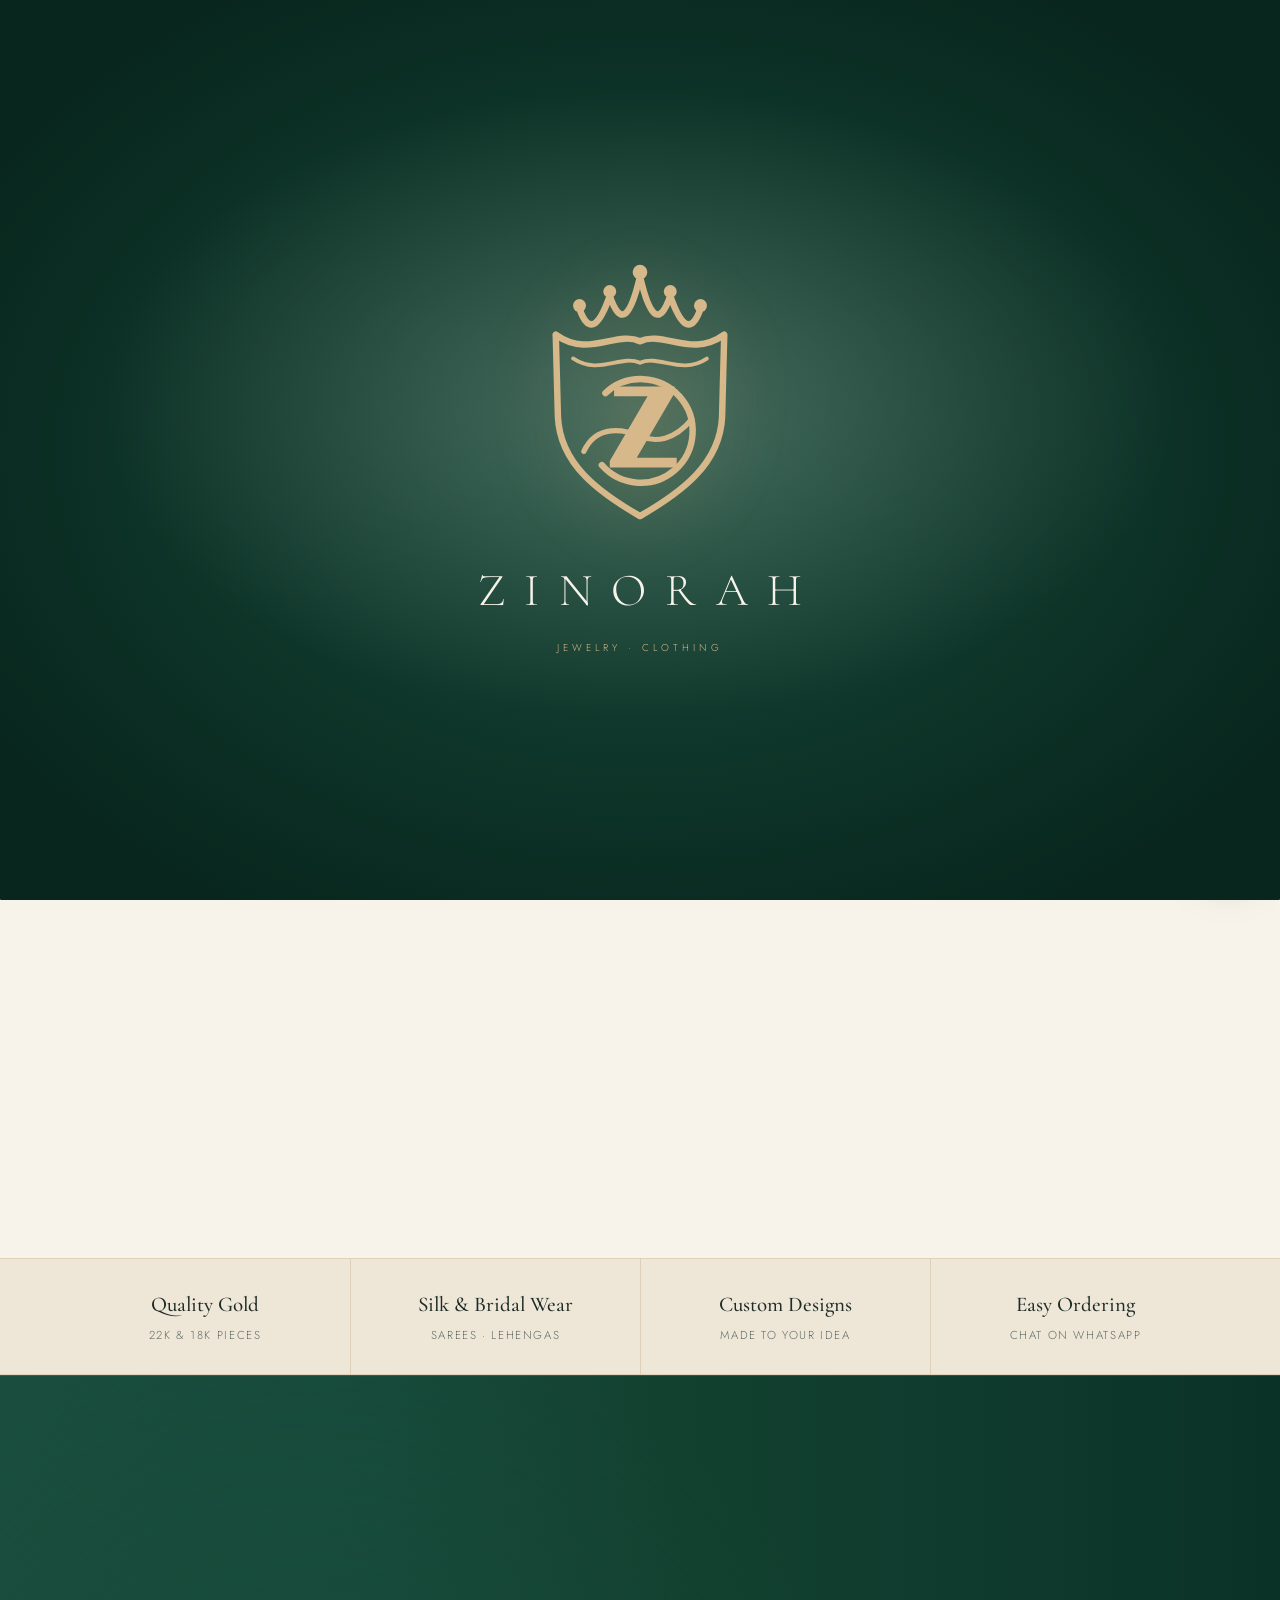
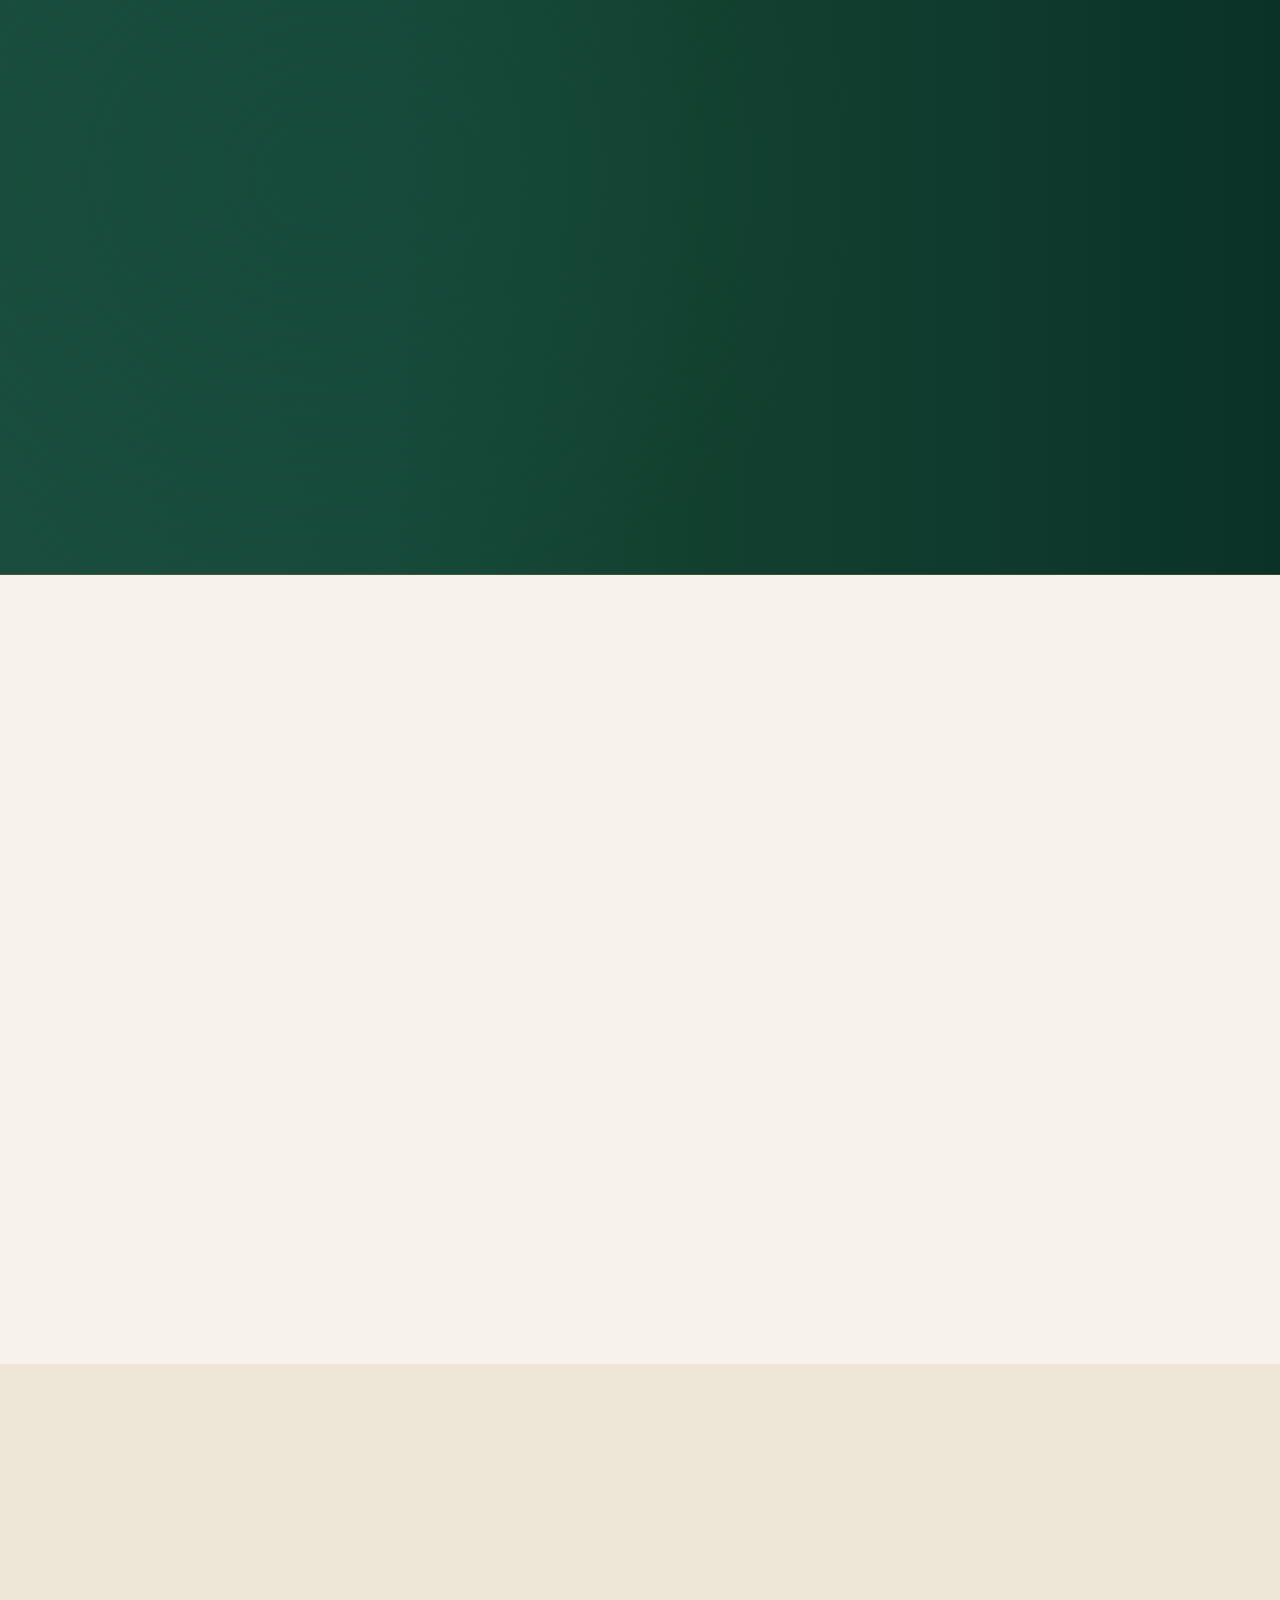
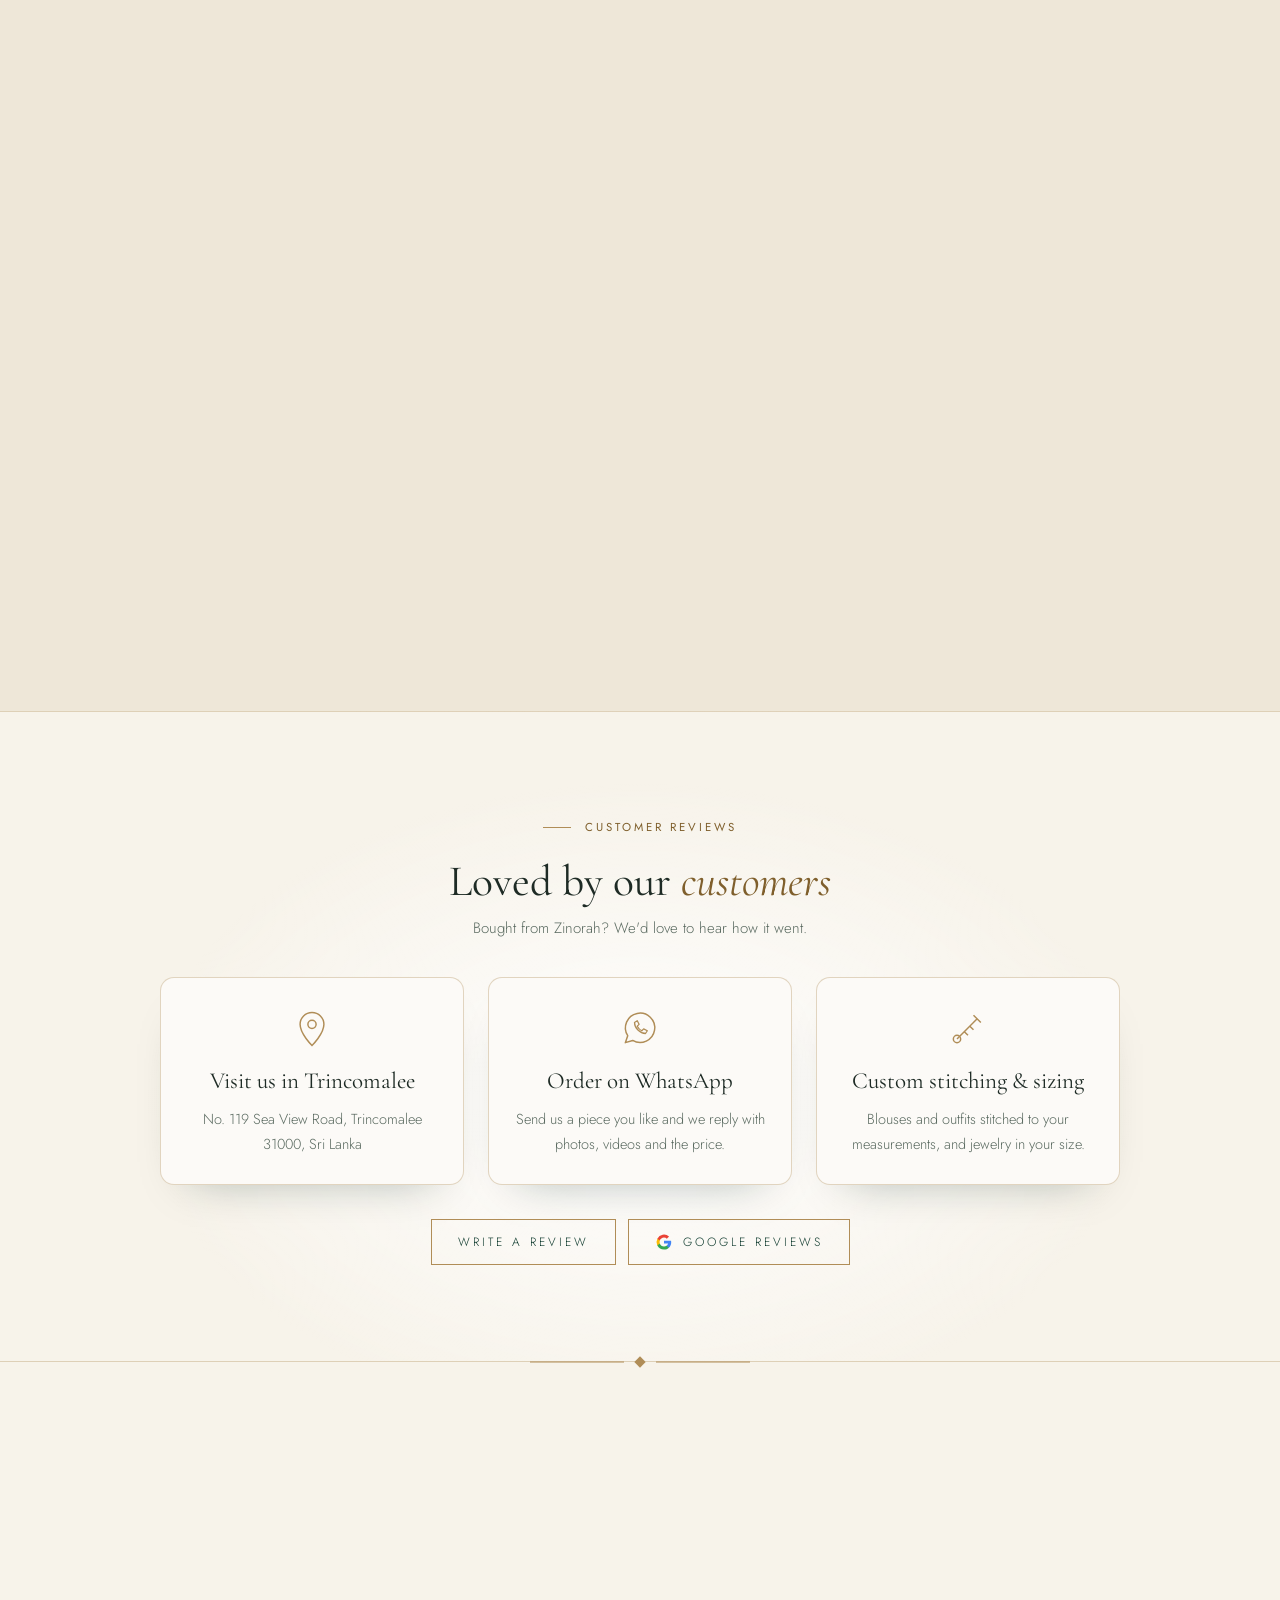
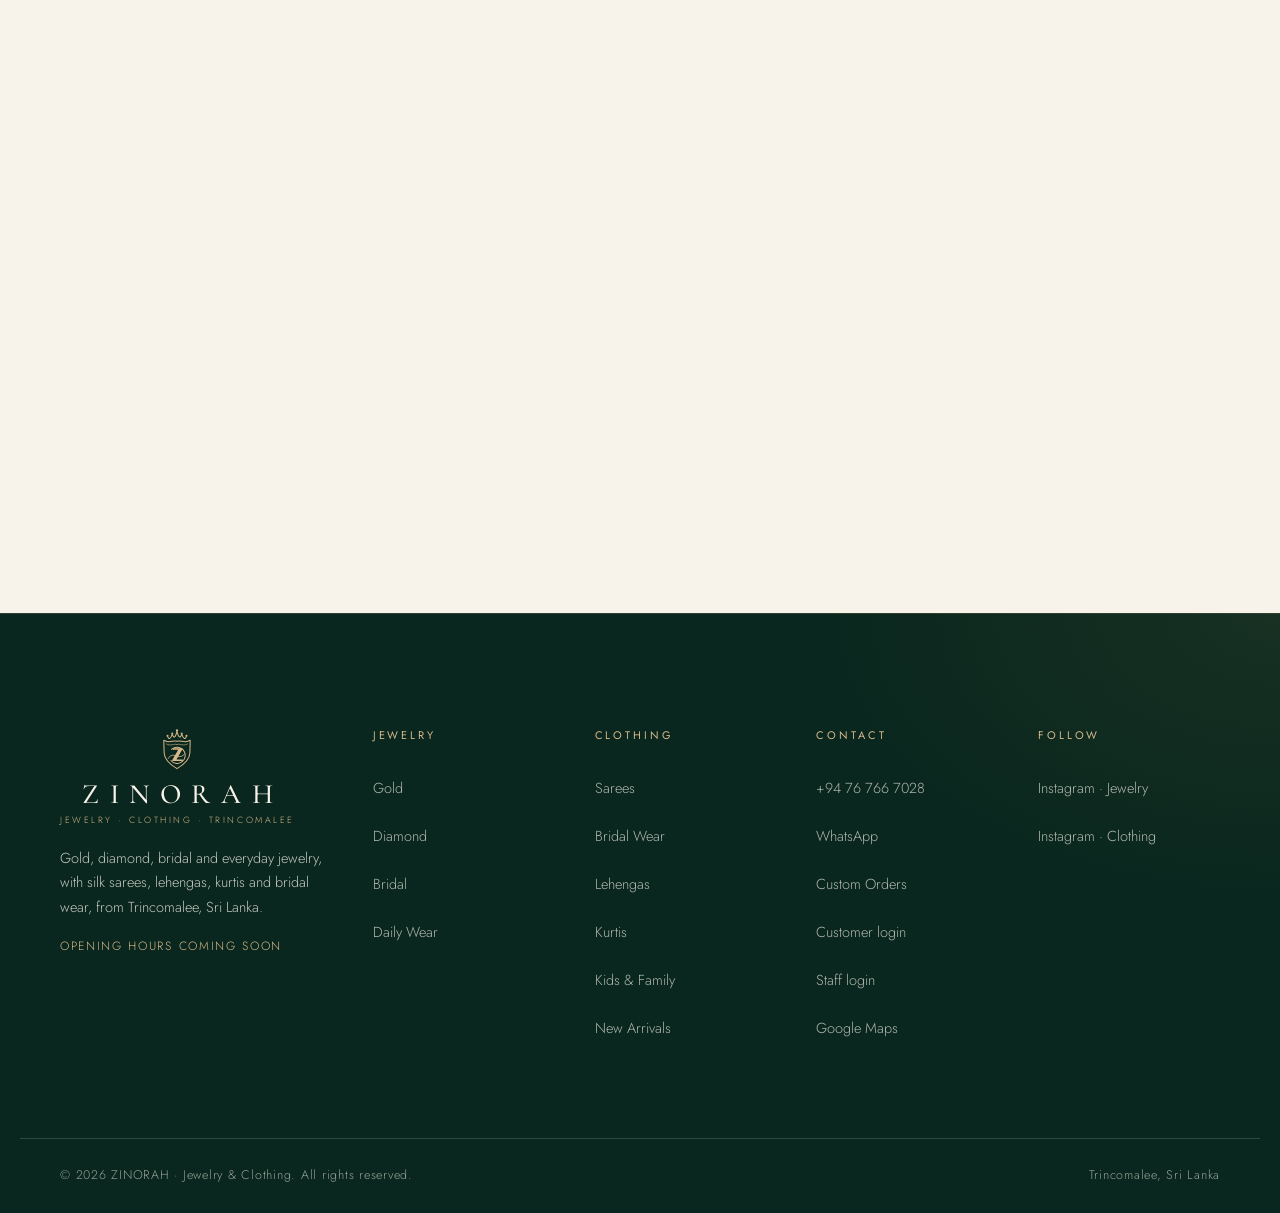
==== index.html @ bf136ed6 "Reviews band on phones: highlight cards as a sideways swipe row (snap, next card peeks), full-width " ====
<!doctype html>
<html lang="en">
<head>
  <meta charset="utf-8" />
  <meta name="viewport" content="width=device-width, initial-scale=1" />
  <title>ZINORAH · Jewelry &amp; Clothing in Trincomalee: Gold, Diamond, Sarees &amp; Bridal Wear</title>
  <meta name="description" content="ZINORAH, Trincomalee: one house for jewelry and clothing. Gold, diamond and bridal jewelry, plus sarees, lehengas, kurtis and bridal wear. Enquire directly on WhatsApp." />
  <meta name="theme-color" content="#0F3B2E" />
  <meta name="color-scheme" content="light" />

  <!-- Open Graph (shown when the link is shared on WhatsApp / Facebook / Instagram) -->
  <meta property="og:title" content="ZINORAH · Jewelry · Clothing · Trincomalee" />
  <meta property="og:description" content="Gold, diamond &amp; bridal jewelry, sarees, lehengas &amp; bridal wear. Enquire on WhatsApp." />
  <meta property="og:type" content="website" />
  <meta property="og:url" content="https://kasmithan15.github.io/zinorah-jewelry/" />
  <meta property="og:image" content="https://kasmithan15.github.io/zinorah-jewelry/images/og-cover.png" />
  <meta property="og:image:width" content="1200" />
  <meta property="og:image:height" content="630" />
  <meta name="twitter:card" content="summary_large_image" />
  <link rel="canonical" href="https://kasmithan15.github.io/zinorah-jewelry/" />

  <!-- Business details for Google Search -->
  <script type="application/ld+json">
  {
    "@context": "https://schema.org",
    "@type": ["JewelryStore", "ClothingStore"],
    "name": "ZINORAH Jewelry & Clothing",
    "description": "Jewelry and clothing in Trincomalee: gold, diamond and bridal jewelry, sarees, lehengas, kurtis and bridal wear.",
    "url": "https://kasmithan15.github.io/zinorah-jewelry/",
    "image": "https://kasmithan15.github.io/zinorah-jewelry/images/og-cover.png",
    "telephone": "+94767667028",
    "address": { "@type": "PostalAddress", "streetAddress": "No. 119 Sea View Road", "addressLocality": "Trincomalee", "postalCode": "31000", "addressCountry": "LK" },
    "sameAs": [
      "https://www.instagram.com/zinorah_jewelry_trinco/",
      "https://www.instagram.com/zinorah_clothing_trinco/"
    ]
  }
  </script>

  <link rel="icon" href="images/favicon.svg?v=2" type="image/svg+xml" />
  <link rel="icon" href="images/favicon-32.png" sizes="32x32" type="image/png" />
  <link rel="apple-touch-icon" href="images/apple-touch-icon.png" />
  <link rel="preconnect" href="https://fonts.googleapis.com" />
  <link rel="preconnect" href="https://fonts.gstatic.com" crossorigin />
  <!-- fonts load without blocking the first paint -->
  <link rel="preload" as="style" href="https://fonts.googleapis.com/css2?family=Cormorant+Garamond:ital,wght@0,400;0,500;0,600;1,400;1,500&family=Jost:wght@300;400;500&display=swap" />
  <link rel="stylesheet" href="https://fonts.googleapis.com/css2?family=Cormorant+Garamond:ital,wght@0,400;0,500;0,600;1,400;1,500&family=Jost:wght@300;400;500&display=swap" media="print" onload="this.media='all'" />
  <noscript><link rel="stylesheet" href="https://fonts.googleapis.com/css2?family=Cormorant+Garamond:ital,wght@0,400;0,500;0,600;1,400;1,500&family=Jost:wght@300;400;500&display=swap" /></noscript>
  <!-- first hero photo loads first (the clothing one starts straight after) -->
  <link rel="preload" as="image" href="images/jewelry/hero.avif" type="image/avif" fetchpriority="high" />
  <link rel="stylesheet" href="css/style.css?v=76" />
  <link rel="stylesheet" href="css/clothing.css?v=63" />
  <link rel="stylesheet" href="css/more.css?v=5" />
  <script>
    /* Diamond welcome page: first visit in a session only; skipped for reduced motion */
    (function (d) { d.classList.add("js");
      /* Menu buttons open one view at a time (same list as VIEWS in js/main.js) */
      var v = location.hash.slice(1); d.dataset.view = ["jewelry", "clothing", "new-arrivals", "about", "visit"].indexOf(v) > -1 ? v : "home";
      try { if (!sessionStorage.getItem("zinIntro") && !matchMedia("(prefers-reduced-motion: reduce)").matches) d.classList.add("intro-on"); } catch (e) { d.classList.add("intro-on"); }
    })(document.documentElement);
  </script>
</head>
<body>
  <a class="skip-link" href="#top">Skip to content</a>

  <!-- ============ WELCOME PAGE: the Zinorah crest (opens into the site) ============ -->
  <div class="intro" id="intro" role="button" tabindex="0" aria-label="Enter the Zinorah website">
    <div class="intro__inner">
      <svg class="intro__logo" viewBox="0 0 100 130" aria-hidden="true"><use href="#i-zlogo"/></svg>
      <p class="intro__word">ZINORAH</p>
      <p class="intro__sub">Jewelry · Clothing</p>
    </div>
  </div>

  <!-- ============ DIAMOND MENU (side navigation, desktop) ============ -->

  <!-- ============ SVG SPRITE (line-art used until real photos are added) ============ -->
  <svg width="0" height="0" style="position:absolute" aria-hidden="true">
    <defs>
      <symbol id="i-zlogo" viewBox="0 0 100 130">
        <g fill="none" stroke="currentColor" stroke-width="3" stroke-linecap="round" stroke-linejoin="round">
          <path pathLength="1" d="M22 30 Q28 47 36 24 Q43 45 50 15 Q57 45 64 24 Q72 47 78 30"/>
          <path pathLength="1" d="M11 42 C26 53 39 40 50 45 C61 40 74 53 89 42 L88 80 C87 102 69 115 50 126 C31 115 13 102 12 80 Z"/>
          <path pathLength="1" d="M19 53 C31 61 41 51 50 55 C59 51 69 61 81 53" stroke-width="1.8"/>
          <path pathLength="1" d="M34 69 A24 24 0 1 1 32 102"/>
          <path pathLength="1" d="M24 96 C30 83 43 86 50 89 C57 92 66 91 74 81" stroke-width="2.4"/>
        </g>
        <g class="zl-fill" fill="currentColor"><circle cx="22" cy="28.5" r="3"/><circle cx="36" cy="22" r="3"/><circle cx="50" cy="13" r="3.4"/><circle cx="64" cy="22" r="3"/><circle cx="78" cy="28.5" r="3"/>
          <path d="M38 66 H66 V69 L48.5 99 H67 V103.5 H36 V100.5 L53.5 70.5 H38 Z"/></g>
      </symbol>
      <symbol id="i-diamond" viewBox="0 0 100 100">
        <path d="M28 40 40 26h20l12 14-22 34z M28 40h44 M40 26l6 14 4 34 4-34 6-14" fill="none" stroke="currentColor" stroke-width="1.4" stroke-linejoin="round"/>
      </symbol>
      <symbol id="i-ring" viewBox="0 0 100 100">
        <g fill="none" stroke="currentColor" stroke-width="1.3" stroke-linejoin="round">
          <circle cx="50" cy="64" r="24"/><circle cx="50" cy="64" r="20"/>
          <path d="M40 34 46 26h8l6 8-10 12z M40 34h20 M46 26l2 8 2 12 2-12 2-8"/>
          <path d="M44 41 41 44 M56 41 59 44"/>
        </g>
      </symbol>
      <symbol id="i-necklace" viewBox="0 0 100 100">
        <g fill="none" stroke="currentColor" stroke-width="1.3" stroke-linejoin="round">
          <path d="M16 14c4 30 18 44 34 46 16-2 30-16 34-46"/>
          <path d="M20 16c4 26 16 38 30 40 14-2 26-14 30-40" opacity=".5"/>
          <path d="M50 60v4 M50 64l-8 9 8 15 8-15z M42 73h16"/>
          <circle cx="26" cy="38" r="1.6"/><circle cx="74" cy="38" r="1.6"/><circle cx="36" cy="51" r="1.6"/><circle cx="64" cy="51" r="1.6"/>
        </g>
      </symbol>
      <symbol id="i-earring" viewBox="0 0 100 100">
        <g fill="none" stroke="currentColor" stroke-width="1.3" stroke-linejoin="round">
          <path d="M50 30c-6 0-8-4-8-8s3-8 8-8 8 3 8 8"/>
          <circle cx="50" cy="34" r="4"/>
          <path d="M50 38v6"/>
          <path d="M50 44c10 8 14 18 14 26a14 14 0 0 1-28 0c0-8 4-18 14-26z"/>
          <path d="M50 52c5 5 7 11 7 17a7 7 0 0 1-14 0c0-6 2-12 7-17z" opacity=".55"/>
        </g>
      </symbol>
      <symbol id="i-bangle" viewBox="0 0 100 100">
        <g fill="none" stroke="currentColor" stroke-width="1.3">
          <ellipse cx="50" cy="56" rx="34" ry="17"/><ellipse cx="50" cy="56" rx="28" ry="12"/>
          <ellipse cx="50" cy="48" rx="34" ry="17" opacity=".45"/>
          <circle cx="50" cy="39" r="2"/><circle cx="34" cy="41" r="1.5"/><circle cx="66" cy="41" r="1.5"/><circle cx="21" cy="46" r="1.2"/><circle cx="79" cy="46" r="1.2"/>
        </g>
      </symbol>
      <symbol id="i-pendant" viewBox="0 0 100 100">
        <g fill="none" stroke="currentColor" stroke-width="1.3" stroke-linejoin="round">
          <path d="M30 10c2 14 10 22 20 24 10-2 18-10 20-24"/>
          <circle cx="50" cy="37" r="3"/>
          <path d="M50 40c-12 0-18 10-18 20 0 14 18 26 18 26s18-12 18-26c0-10-6-20-18-20z"/>
          <path d="M50 50 42 60l8 14 8-14z"/>
        </g>
      </symbol>
      <symbol id="i-saree" viewBox="0 0 100 100">
        <g fill="none" stroke="currentColor" stroke-width="1.3" stroke-linejoin="round" stroke-linecap="round">
          <path d="M50 12a5 5 0 1 1 5 5c-3 0-5 2-5 4v3"/>
          <path d="M50 24 22 38h56z"/>
          <path d="M34 38c-2 14-6 34-12 50h56c-6-16-10-36-12-50"/>
          <path d="M42 38c4 10 14 18 26 22 M38 52c10 8 22 12 34 12" opacity=".55"/>
          <path d="M24 82h52" opacity=".55"/>
        </g>
      </symbol>
      <symbol id="i-kurta" viewBox="0 0 100 100">
        <path d="M39 16h22l15 11-7 15-6-4v46H37V38l-6 4-7-15z M44 16l6 11 6-11 M50 27v22 M37 72h26" fill="none" stroke="currentColor" stroke-width="1.4" stroke-linejoin="round"/>
      </symbol>
      <symbol id="i-whatsapp" viewBox="0 0 24 24">
        <path fill="currentColor" d="M12 2a10 10 0 0 0-8.6 15.1L2 22l5-1.3A10 10 0 1 0 12 2zm0 18.2a8.2 8.2 0 0 1-4.2-1.1l-.3-.2-3 .8.8-2.9-.2-.3A8.2 8.2 0 1 1 12 20.2zm4.5-6.1c-.2-.1-1.5-.7-1.700-.8-.2-.1-.4-.1-.6.1l-.8 1c-.1.2-.3.2-.5.1a6.7 6.7 0 0 1-3.3-2.9c-.2-.4.2-.4.7-1.3.1-.2 0-.3 0-.4l-.8-1.800c-.2-.5-.4-.4-.6-.4h-.5a1 1 0 0 0-.7.3 3 3 0 0 0-.9 2.2 5.2 5.2 0 0 0 1.1 2.7 11.8 11.8 0 0 0 4.5 4c1.700.7 2.3.8 3.2.6.5-.1 1.5-.6 1.700-1.2.2-.6.2-1.100.2-1.200-.1-.1-.2-.2-.5-.3z"/>
      </symbol>
      <symbol id="i-instagram" viewBox="0 0 24 24">
        <g fill="none" stroke="currentColor" stroke-width="1.5"><rect x="3" y="3" width="18" height="18" rx="5"/><circle cx="12" cy="12" r="4"/><circle cx="17.3" cy="6.7" r=".9" fill="currentColor" stroke="none"/></g>
      </symbol>
      <symbol id="i-user" viewBox="0 0 24 24">
        <g fill="none" stroke="currentColor" stroke-width="1.4"><circle cx="12" cy="8.5" r="3.8"/><path d="M4.5 20c1.2-3.8 4-5.6 7.5-5.6s6.3 1.8 7.5 5.6"/></g>
      </symbol>
      <symbol id="i-heart" viewBox="0 0 24 24">
        <path d="M12 20s-7.5-4.6-7.5-10.2A4.3 4.3 0 0 1 12 7.2a4.3 4.3 0 0 1 7.5 2.6C19.5 15.4 12 20 12 20z" fill="none" stroke="currentColor" stroke-width="1.4" stroke-linejoin="round"/>
      </symbol>
      <symbol id="i-search" viewBox="0 0 24 24">
        <g fill="none" stroke="currentColor" stroke-width="1.4" stroke-linecap="round"><circle cx="10.5" cy="10.5" r="6.5"/><path d="m15.5 15.5 5 5"/></g>
      </symbol>
      <symbol id="i-bag" viewBox="0 0 24 24">
        <g fill="none" stroke="currentColor" stroke-width="1.4" stroke-linejoin="round"><path d="M5 8h14l-1.2 12.2a1 1 0 0 1-1 .8H7.2a1 1 0 0 1-1-.8z"/><path d="M9 10V6.5a3 3 0 0 1 6 0V10" stroke-linecap="round"/></g>
      </symbol>
      <symbol id="i-close" viewBox="0 0 24 24">
        <path d="M6 6l12 12M18 6 6 18" fill="none" stroke="currentColor" stroke-width="1.4" stroke-linecap="round"/>
      </symbol>
      <symbol id="i-arrow" viewBox="0 0 24 24">
        <path d="M4 12h15m-5-6 6 6-6 6" fill="none" stroke="currentColor" stroke-width="1.4" stroke-linecap="round" stroke-linejoin="round"/>
      </symbol>
    </defs>
  </svg>

  <!-- ============ HEADER ============ -->
  <header class="header" id="header">
    <div class="container header__inner">
      <button class="nav-toggle" id="navToggle" aria-label="Open menu" aria-expanded="false" aria-controls="mobileNav">
        <span></span><span></span>
      </button>

      <!-- MENU BUTTONS: each opens its own view. New Arrivals sits inside Clothing. -->
      <nav class="nav nav--left" aria-label="Primary">
        <a href="#top">Home</a>
        <a href="#jewelry">Jewelry</a>
        <div class="nav__drop">
          <a href="#clothing">Clothing</a>
          <div class="nav__sub">
            <a href="#new-arrivals">New Arrivals</a>
          </div>
        </div>
      </nav>

      <a href="#top" class="logo" aria-label="ZINORAH · Jewelry · Clothing · Trincomalee, home">
        <svg class="logo__mark" viewBox="0 0 100 130" aria-hidden="true"><use href="#i-zlogo"/></svg>
        <span class="logo__word">ZINORAH</span>
        <span class="logo__sub">Jewelry · Clothing<span class="logo__place"> · Trincomalee</span></span>
      </a>

      <div class="header__right">
        <nav class="nav nav--right" aria-label="Secondary">
          <a href="#about">About</a>
          <a href="#visit">Contact</a>
        </nav>
        <div class="header__icons">
          <button type="button" class="hicon hicon--search" id="searchOpen" aria-label="Search" aria-expanded="false" aria-controls="searchPanel"><svg aria-hidden="true"><use href="#i-search"/></svg></button>
          <a href="account.html" class="hicon hicon--wish" aria-label="Wishlist"><svg aria-hidden="true"><use href="#i-heart"/></svg><span class="hicon__count" data-count="wish" hidden>0</span></a>
          <button type="button" class="hicon hicon--bag" id="bagOpen" aria-label="Enquiry bag, 0 pieces" aria-expanded="false" aria-controls="bagPanel"><svg aria-hidden="true"><use href="#i-bag"/></svg><span class="hicon__count" data-count="bag" hidden>0</span></button>
          <a href="account.html" class="hicon hicon--account nav-account" aria-label="My account / sign in"><svg aria-hidden="true"><use href="#i-user"/></svg></a>
        </div>
      </div>
    </div>

    <nav class="mobile-nav" id="mobileNav" aria-label="Mobile">
      <a href="#top">Home</a>
      <a href="#jewelry">Jewelry</a>
      <a href="#clothing">Clothing</a>
      <a href="#new-arrivals" class="mobile-nav__sub">New Arrivals</a>
      <a href="#about">About</a>
      <a href="#visit">Contact</a>
      <a href="account.html">My Account</a>
      <a href="account.html">Wishlist</a>
      <p class="mobile-nav__foot">Jewelry · Clothing · Trincomalee</p>
    </nav>
  </header>

  <!-- ============ SEARCH ============ -->
  <div class="search on-cream" id="searchPanel" role="dialog" aria-modal="true" aria-label="Search the collection" hidden>
    <div class="search__backdrop" data-close></div>
    <div class="search__box">
      <div class="container">
        <form class="search__form" role="search" onsubmit="return false">
          <svg aria-hidden="true"><use href="#i-search"/></svg>
          <input type="search" id="searchInput" placeholder="Search sarees, necklaces, bridal…" aria-label="Search sarees, necklaces, bridal and more" autocomplete="off" />
          <button type="button" class="search__close" data-close aria-label="Close search"><svg aria-hidden="true"><use href="#i-close"/></svg></button>
        </form>
        <div class="search__popular">
          <span>Popular</span>
          <button type="button" data-q="Saree">Saree</button>
          <button type="button" data-q="Bridal">Bridal</button>
          <button type="button" data-q="Gold">Gold</button>
          <button type="button" data-q="Lehenga">Lehenga</button>
          <button type="button" data-q="Ring">Ring</button>
          <button type="button" data-q="Kurti">Kurti</button>
        </div>
        <ul class="search__results" id="searchResults"></ul>
        <p class="search__status" id="searchStatus" role="status" aria-live="polite"></p>
      </div>
    </div>
  </div>

  <!-- ============ BAG (no online payment: the order goes to WhatsApp) ============ -->
  <div class="bag on-cream" id="bagPanel" hidden>
    <div class="bag__backdrop" data-close></div>
    <aside class="bag__panel" role="dialog" aria-modal="true" aria-labelledby="bagTitle">
      <header class="bag__head">
        <h2 id="bagTitle">Your bag</h2>
        <button type="button" class="search__close" data-close aria-label="Close bag"><svg aria-hidden="true"><use href="#i-close"/></svg></button>
      </header>
      <p class="bag__intro">Send your bag to us on WhatsApp in one message. We'll confirm price, size and availability. No online payment.</p>
      <ul class="bag__list" id="bagList"></ul>
      <footer class="bag__foot">
        <button type="button" class="btn btn--gold btn--block" id="bagSend">Send order on WhatsApp</button>
        <button type="button" class="text-btn" id="bagClear">Clear bag</button>
      </footer>
    </aside>
  </div>

  <!-- ============ CLOTHING: PRODUCT DETAIL (opens in place) ============ -->
  <div class="pdetail" id="pdetail" hidden>
    <div class="pdetail__backdrop" data-close></div>
    <article class="pdetail__panel on-cream" role="dialog" aria-modal="true" aria-labelledby="pdName">
      <div class="pdetail__grab" aria-hidden="true"></div>
      <button type="button" class="pdetail__close" data-close aria-label="Close details"><svg aria-hidden="true"><use href="#i-close"/></svg></button>
      <div class="pdetail__gallery">
        <div class="pdetail__slides" id="pdSlides" tabindex="0" aria-label="Photos"></div>
        <div class="pdetail__thumbs" id="pdThumbs"></div>
      </div>
      <div class="pdetail__body">
        <p class="eyebrow" id="pdCat"></p>
        <h2 class="pdetail__name" id="pdName"></h2>
        <p class="pdetail__details" id="pdDetails"></p>
        <p class="pdetail__price" id="pdPrice"></p>
        <fieldset class="pd-opt" id="pdColours">
          <legend><span id="pdColourLabel">Colour</span>: <span id="pdColourName"></span></legend>
          <div class="swatches" id="pdSwatches"></div>
          <p class="pd-size-note" id="pdColourNote" aria-live="polite" hidden></p>
        </fieldset>
        <fieldset class="pd-opt" id="pdSizesBox">
          <legend>Size</legend>
          <div class="sizes" id="pdSizes"></div>
          <p class="pd-size-note" id="pdSizeNote" aria-live="polite" hidden></p>
          <button type="button" class="pd-guide" id="pdGuide">Size guide</button>
        </fieldset>
        <p class="form__status pdetail__msg" id="pdMsg" role="status" aria-live="polite"></p>
        <div class="pdetail__actions">
          <button type="button" class="btn btn--gold" id="pdAdd">Add to bag</button>
          <a class="btn btn--outline" id="pdWa" href="#" target="_blank" rel="noopener">Ask on WhatsApp</a>
        </div>
      </div>
    </article>
  </div>

  <dialog class="sizeguide on-cream" id="sizeGuide" aria-labelledby="sgTitle">
    <div class="sizeguide__head">
      <h2 id="sgTitle">Size guide</h2>
      <button type="button" class="search__close" id="sgClose" aria-label="Close size guide"><svg aria-hidden="true"><use href="#i-close"/></svg></button>
    </div>
    <p class="sizeguide__unit" id="sgUnit">Measurements in inches</p>
    <table class="sizeguide__table" id="sgTable"></table>
    <p class="sizeguide__note" id="sgNote"></p>
  </dialog>

  <main id="top">

    <!-- ============ HERO: two worlds, one Zinorah ============ -->
    <section class="hero on-cream">
      <div class="container hero__head">
        <p class="eyebrow eyebrow--center reveal">Jewelry · Clothing · Trincomalee</p>
        <h1 class="hero__title reveal">Two worlds, one <em>Zinorah</em></h1>
        <p class="hero__lead reveal">Fine jewelry and beautiful clothing under one roof, for weddings, festivals and every day in between.</p>
      </div>

      <div class="container split">
        <a href="#jewelry" class="split__panel reveal" data-img="images/jewelry/hero.jpg" data-eager>
          <svg class="split__art"><use href="#i-necklace"/></svg>
          <div class="split__body">
            <span class="split__num">01 · Department</span>
            <h2 class="split__title">Jewelry</h2>
            <p>Gold, diamond, bridal and everyday pieces, chosen with care. Find the one that's yours, or create something made just for you.</p>
            <span class="btn btn--gold">Explore Jewelry</span>
          </div>
        </a>
        <a href="#clothing" class="split__panel reveal" data-img="images/clothing/hero.jpg" data-eager>
          <svg class="split__art"><use href="#i-saree"/></svg>
          <div class="split__body">
            <span class="split__num">02 · Department</span>
            <h2 class="split__title">Clothing</h2>
            <p>Silk sarees, bridal wear, lehengas and kurtis, from everyday cotton to wedding silk, for you and the whole family.</p>
            <span class="btn btn--gold">Explore Clothing</span>
          </div>
        </a>
      </div>
    </section>

    <!-- ============ TRUST STRIP ============ -->
    <section class="trust on-cream" aria-label="Why Zinorah">
      <div class="container trust__grid">
        <div class="trust__item"><strong>Quality Gold</strong><span>22K &amp; 18K pieces</span></div>
        <div class="trust__item"><strong>Silk &amp; Bridal Wear</strong><span>Sarees · Lehengas</span></div>
        <div class="trust__item"><strong>Custom Designs</strong><span>Made to your idea</span></div>
        <div class="trust__item"><strong>Easy Ordering</strong><span>Chat on WhatsApp</span></div>
      </div>
    </section>

    <!-- ============ DEPARTMENT 01 · JEWELRY ============ -->
    <section class="section section--jewel-cream on-cream" id="jewelry">
      <div class="container">

        <!-- ============ JEWELRY SHOWCASE (pieces come from js/jewelry-data.js) ============ -->
        <div class="cshow cshow--jewel" id="jshow">
          <div class="cshow__controls">
            <div class="catmenu">
              <button type="button" class="catmenu__btn" aria-expanded="false" aria-controls="jcats">
                <span class="catmenu__icon" aria-hidden="true"><i></i><i></i><i></i></span>
                <span class="visually-hidden">Categories: </span><span class="catmenu__now">All</span>
              </button>
              <nav class="cats" id="jcats" aria-label="Jewelry categories" hidden>
                <div class="cats__track"></div>
              </nav>
            </div>
            <h2 class="section__title cshow__title">Jewelry made for your <em>moments</em></h2>
            <div class="gender" role="radiogroup" aria-label="Show jewelry for">
              <span class="gender__thumb" aria-hidden="true"></span>
              <button type="button" class="gender__btn" role="radio" aria-checked="true" data-gender="women">Women</button>
              <button type="button" class="gender__btn" role="radio" aria-checked="false" data-gender="men" tabindex="-1">Men</button>
            </div>
          </div>

          <div class="orbit" role="region" aria-roledescription="carousel" aria-label="Jewelry collection">
            <div class="orbit__word" aria-hidden="true"></div>
            <div class="orbit__stage" tabindex="0" aria-label="Use the left and right arrow keys to browse. Press Enter to see details."></div>
            <div class="orbit__nav">
              <button type="button" class="orbit__btn" data-dir="-1" aria-label="Previous piece"><svg aria-hidden="true"><use href="#i-arrow"/></svg></button>
              <p class="orbit__count" aria-hidden="true"><span class="js-orbit-now">01</span> / <span class="js-orbit-total">08</span></p>
              <button type="button" class="orbit__btn" data-dir="1" aria-label="Next piece"><svg aria-hidden="true"><use href="#i-arrow"/></svg></button>
            </div>
            <div class="orbit__info">
              <h3 class="orbit__name js-orbit-name"></h3>
              <p class="orbit__details js-orbit-details"></p>
              <div class="orbit__row">
                <p class="orbit__price js-orbit-price"></p>
                <button type="button" class="link-arrow orbit__open js-orbit-open">View details <svg aria-hidden="true"><use href="#i-arrow"/></svg></button>
              </div>
            </div>
            <p class="visually-hidden js-orbit-live" aria-live="polite"></p>
          </div>
          <noscript><p class="cshow__noscript">Please turn on JavaScript to browse the jewelry collection, or <a href="https://wa.me/94767667028">ask us on WhatsApp</a>.</p></noscript>
        </div>
      </div>
    </section>

    <!-- ============ JEWELRY: MORE (shown under the Jewelry carousel; css/more.css, js/more.js) ============ -->
    <section class="more" id="jewelry-more" aria-label="More about our jewelry">
      <div class="container">
        <!-- Bridal jewelry playing like a film in the middle, jewelry running up (left) and down (right), softly blurred -->
        <div class="more__block">
          <header class="more__head mo">
            <p class="more__label">Jewelry</p>
            <h2 class="more__title">Made to <em>shine</em></h2>
          </header>
          <div class="reel mo">
            <div class="reel__col reel__col--up" aria-hidden="true">
              <div class="reel__track">
                <img src="images/jewelry/v-amethyst-leaf-set.jpg" alt="" width="842" height="1054" loading="lazy" />
                <img src="images/jewelry/v-aquamarine-chandeliers.jpg" alt="" width="842" height="1054" loading="lazy" />
                <img src="images/jewelry/s-emerald-royal-set.jpg" alt="" width="736" height="920" loading="lazy" />
                <img src="images/jewelry/v-turquoise-kundan-cuff.jpg" alt="" width="842" height="1054" loading="lazy" />
                <img src="images/jewelry/v-ruby-pearl-bangles.jpg" alt="" width="842" height="1054" loading="lazy" />
                <img src="images/jewelry/v-meenakari-bangles.jpg" alt="" width="842" height="1054" loading="lazy" />
                <img src="images/jewelry/v-kundan-flower-brooch.jpg" alt="" width="842" height="1054" loading="lazy" />
                <img src="images/jewelry/s-crystal-leaf-display.jpg" alt="" width="614" height="768" loading="lazy" />
              </div>
            </div>
            <figure class="reel__main">
              <div class="reel__film" role="img" aria-label="Brides wearing Zinorah bridal jewelry, and bridal necklace sets">
                <img src="images/jewelry/hero.jpg" alt="" width="1000" height="1500" />
                <img src="images/jewelry/v-ruby-polki-bridal-set.jpg" alt="" width="842" height="1054" loading="lazy" />
                <img src="images/jewelry/bridal.jpg" alt="" width="1600" height="1067" loading="lazy" />
                <img src="images/jewelry/v-pearl-polki-rani-haar.jpg" alt="" width="842" height="1054" loading="lazy" />
                <img src="images/jewelry/hero-2.jpg" alt="" width="1000" height="665" loading="lazy" />
              </div>
            </figure>
            <div class="reel__col reel__col--down" aria-hidden="true">
              <div class="reel__track">
                <img src="images/jewelry/s-emerald-halo-necklace.jpg" alt="" width="734" height="912" loading="lazy" />
                <img src="images/jewelry/v-cuban-chain-onyx-ring.jpg" alt="" width="842" height="1054" loading="lazy" />
                <img src="images/jewelry/v-hexagon-diamond-ring.jpg" alt="" width="842" height="1054" loading="lazy" />
                <img src="images/jewelry/s-temple-necklace.jpg" alt="" width="900" height="1125" loading="lazy" />
                <img src="images/jewelry/v-jade-signet-ring.jpg" alt="" width="842" height="1054" loading="lazy" />
                <img src="images/jewelry/v-moonstone-cufflinks.jpg" alt="" width="842" height="1054" loading="lazy" />
                <img src="images/jewelry/v-opal-eagle-brooch.jpg" alt="" width="842" height="1054" loading="lazy" />
                <img src="images/jewelry/s-diamond-trio.jpg" alt="" width="900" height="1125" loading="lazy" />
              </div>
            </div>
          </div>
          <p class="reel__cta mo"><a class="more-band__btn reel__btn" href="#jewelry" data-reel-shop="jewelry">Shop the collection <span aria-hidden="true">&rarr;</span></a></p>
        </div>

        <div class="more__block">
          <header class="more__head mo">
            <p class="more__label">Jewelry</p>
            <h2 class="more__title">Shop by <em>category</em></h2>
          </header>
          <div class="more-tiles">
            <a class="more-tile mo" href="#jewelry" data-filter-dept="Jewelry" data-filter-gender="women" data-filter-cat="bridal"><img src="images/jewelry/v-ruby-polki-bridal-set.jpg" alt="" width="842" height="1054" loading="lazy" /><span class="more-tile__name">Bridal Sets</span></a>
            <a class="more-tile mo" href="#jewelry" data-filter-dept="Jewelry" data-filter-gender="women" data-filter-cat="necklaces"><img src="images/jewelry/s-emerald-halo-necklace.jpg" alt="" width="734" height="912" loading="lazy" /><span class="more-tile__name">Necklaces</span></a>
            <a class="more-tile mo" href="#jewelry" data-filter-dept="Jewelry" data-filter-gender="women" data-filter-cat="earrings"><img src="images/jewelry/v-aquamarine-chandeliers.jpg" alt="" width="842" height="1054" loading="lazy" /><span class="more-tile__name">Earrings</span></a>
            <a class="more-tile mo" href="#jewelry" data-filter-dept="Jewelry" data-filter-gender="women" data-filter-cat="bangles"><img src="images/jewelry/v-turquoise-kundan-cuff.jpg" alt="" width="842" height="1054" loading="lazy" /><span class="more-tile__name">Bangles &amp; Cuffs</span></a>
            <a class="more-tile mo" href="#jewelry" data-filter-dept="Jewelry" data-filter-gender="women" data-filter-cat="brooches"><img src="images/jewelry/v-kundan-flower-brooch.jpg" alt="" width="842" height="1054" loading="lazy" /><span class="more-tile__name">Brooches</span></a>
            <a class="more-tile mo" href="#jewelry" data-filter-dept="Jewelry" data-filter-gender="men" data-filter-cat="all"><img src="images/jewelry/v-cuban-chain-onyx-ring.jpg" alt="" width="842" height="1054" loading="lazy" /><span class="more-tile__name">For Men</span></a>
          </div>
        </div>

        <div class="more__block">
          <header class="more__head mo">
            <p class="more__label">Jewelry</p>
            <h2 class="more__title">How to <em>order</em></h2>
          </header>
          <ol class="more-steps">
            <li class="more-step mo"><span class="more-step__num">01</span><h3>Pick a piece</h3><p>Browse the collection here, or visit us in Trincomalee to try pieces on.</p></li>
            <li class="more-step mo"><span class="more-step__num">02</span><h3>Ask on WhatsApp</h3><p>Send us the piece you like. We reply with photos, videos and the price.</p></li>
            <li class="more-step mo"><span class="more-step__num">03</span><h3>Size &amp; finish</h3><p>Choose your ring or bangle size and chain length, or ask for a custom size.</p></li>
            <li class="more-step mo"><span class="more-step__num">04</span><h3>Collect</h3><p>Collect your piece from the shop, checked and packed with care.</p></li>
          </ol>
        </div>

        <div class="more__block">
          <header class="more__head mo">
            <p class="more__label">Jewelry</p>
            <h2 class="more__title">Caring for your <em>jewelry</em></h2>
          </header>
          <div class="more-cards">
            <article class="more-card mo"><svg class="more-card__icon" aria-hidden="true" viewBox="0 0 48 48"><rect x="8" y="14" width="32" height="24" rx="3" fill="none" stroke="currentColor" stroke-width="1.6"/><path d="M8 22h32M20 14v-4h8v4" fill="none" stroke="currentColor" stroke-width="1.6"/></svg><h3>Store each piece apart</h3><p>Keep pieces in their own soft pouch or box so stones and gold don't scratch each other.</p></article>
            <article class="more-card mo"><svg class="more-card__icon" aria-hidden="true" viewBox="0 0 48 48"><path d="M18 10h12v6l4 6v16a2 2 0 0 1-2 2H16a2 2 0 0 1-2-2V22l4-6z" fill="none" stroke="currentColor" stroke-width="1.6"/><path d="M12 12 36 36" stroke="currentColor" stroke-width="1.6"/></svg><h3>Jewelry on last</h3><p>Put jewelry on after perfume, hairspray and lotion, and take it off before swimming.</p></article>
            <article class="more-card mo"><svg class="more-card__icon" aria-hidden="true" viewBox="0 0 48 48"><path d="M10 30c6-10 22-10 28 0" fill="none" stroke="currentColor" stroke-width="1.6"/><path d="M14 34h20" stroke="currentColor" stroke-width="1.6"/><path d="M24 8v8M18 12l12 0" stroke="currentColor" stroke-width="1.6"/></svg><h3>A soft wipe after wearing</h3><p>Wipe gently with a soft dry cloth to keep the shine. Bring it in any time if a stone feels loose.</p></article>
          </div>
        </div>
      </div>
      <div class="more-band mo">
        <p class="more-band__text">Planning a <em>bridal</em> look?</p>
        <p class="more-band__sub">Tell us the date and your outfit colour. We'll put together sets to match.</p>
        <a class="more-band__btn" href="https://wa.me/94767667028?text=Hello%20Zinorah%2C%20I%27m%20planning%20a%20bridal%20look%20and%20would%20like%20to%20see%20jewelry%20sets." target="_blank" rel="noopener">Chat on WhatsApp</a>
      </div>
    </section>

    <!-- ============ DEPARTMENT 02 · CLOTHING ============ -->
    <!-- TODO (clothing): the 5 photos below are free Unsplash placeholders. Replace with Zinorah's own photos
         in images/clothing/ (same file names), and edit the names / descriptions to match what the shop sells. -->
    <section class="section dept--clothing on-sand has-ornament" id="clothing">
      <div class="container">

        <!-- ============ CLOTHING SHOWCASE (products come from js/clothing-data.js) ============ -->
        <div class="cshow" id="cshow">
          <div class="cshow__controls">
            <div class="catmenu">
              <button type="button" class="catmenu__btn" aria-expanded="false" aria-controls="ccats">
                <span class="catmenu__icon" aria-hidden="true"><i></i><i></i><i></i></span>
                <span class="visually-hidden">Categories: </span><span class="catmenu__now">All</span>
              </button>
              <nav class="cats" id="ccats" aria-label="Clothing categories" hidden>
                <div class="cats__track"></div>
              </nav>
            </div>
            <h2 class="section__title cshow__title">Dressed for every <em>occasion</em></h2>
            <div class="gender" role="radiogroup" aria-label="Show clothing for">
              <span class="gender__thumb" aria-hidden="true"></span>
              <button type="button" class="gender__btn" role="radio" aria-checked="true" data-gender="women">Women</button>
              <button type="button" class="gender__btn" role="radio" aria-checked="false" data-gender="men" tabindex="-1">Men</button>
            </div>
          </div>

          <div class="orbit" role="region" aria-roledescription="carousel" aria-label="Clothing collection">
            <div class="orbit__word" aria-hidden="true"></div>
            <div class="orbit__stage" tabindex="0" aria-label="Use the left and right arrow keys to browse. Press Enter to see details."></div>
            <div class="orbit__nav">
              <button type="button" class="orbit__btn" data-dir="-1" aria-label="Previous piece"><svg aria-hidden="true"><use href="#i-arrow"/></svg></button>
              <p class="orbit__count" aria-hidden="true"><span class="js-orbit-now">01</span> / <span class="js-orbit-total">08</span></p>
              <button type="button" class="orbit__btn" data-dir="1" aria-label="Next piece"><svg aria-hidden="true"><use href="#i-arrow"/></svg></button>
            </div>
            <div class="orbit__info">
              <h3 class="orbit__name js-orbit-name"></h3>
              <p class="orbit__details js-orbit-details"></p>
              <div class="orbit__row">
                <p class="orbit__price js-orbit-price"></p>
                <button type="button" class="link-arrow orbit__open js-orbit-open">View details <svg aria-hidden="true"><use href="#i-arrow"/></svg></button>
              </div>
            </div>
            <p class="visually-hidden js-orbit-live" aria-live="polite"></p>
          </div>
          <noscript><p class="cshow__noscript">Please turn on JavaScript to browse the clothing collection, or <a href="https://wa.me/94767667028">ask us on WhatsApp</a>.</p></noscript>
        </div>
      </div>
    </section>

    <!-- ============ CLOTHING: MORE (shown under the Clothing carousel; css/more.css, js/more.js) ============ -->
    <section class="more" id="clothing-more" aria-label="More about our clothing">
      <div class="container">
        <!-- Video in the middle, dresses running up (left) and down (right).
             To show a real video: save it as videos/clothing.mp4 (portrait, short, muted). Until then the bridal photos play as a slow film. -->
        <div class="more__block">
          <header class="more__head mo">
            <p class="more__label">Clothing</p>
            <h2 class="more__title">Feel the <em>drape</em></h2>
          </header>
          <div class="reel mo">
            <div class="reel__col reel__col--up" aria-hidden="true">
              <div class="reel__track">
                <img src="images/clothing/v-royal-blue-banarasi.jpg" alt="" width="920" height="1150" loading="lazy" />
                <img src="images/clothing/p-silk-saree.jpg" alt="" width="800" height="1000" loading="lazy" />
                <img src="images/clothing/v-kerala-kasavu-saree.jpg" alt="" width="920" height="1150" loading="lazy" />
                <img src="images/clothing/p-party-lehenga.jpg" alt="" width="800" height="1000" loading="lazy" />
                <img src="images/clothing/col-lehenga.jpg" alt="" width="900" height="1126" loading="lazy" />
                <img src="images/clothing/p-festive-saree.jpg" alt="" width="800" height="1000" loading="lazy" />
                <img src="images/clothing/men/kurta-set-royal-blue.jpg" alt="" width="900" height="1125" loading="lazy" />
                <img src="images/clothing/insta.jpg" alt="" width="1200" height="900" loading="lazy" />
              </div>
            </div>
            <figure class="reel__main">
              <div class="reel__film" role="img" aria-label="Brides and models in Zinorah silk sarees and lehengas">
                <img src="images/clothing/bridal-look.jpg" alt="" width="900" height="1126" />
                <img src="images/clothing/col-bridal-wear.jpg" alt="" width="900" height="1126" loading="lazy" />
                <img src="images/clothing/p-bridal-lehenga.jpg" alt="" width="800" height="1000" loading="lazy" />
                <img src="images/clothing/col-sarees.jpg" alt="" width="900" height="1126" loading="lazy" />
                <img src="images/clothing/v-emerald-kanjivaram.jpg" alt="" width="920" height="1150" loading="lazy" />
              </div>
              <video class="reel__video" muted loop playsinline preload="none" hidden data-src="videos/clothing.mp4" aria-label="Zinorah clothing video"></video>
            </figure>
            <div class="reel__col reel__col--down" aria-hidden="true">
              <div class="reel__track">
                <img src="images/clothing/v-asymmetric-kurti-set.jpg" alt="" width="920" height="1150" loading="lazy" />
                <img src="images/clothing/p-chikankari-kurti.jpg" alt="" width="800" height="1000" loading="lazy" />
                <img src="images/clothing/v-ivory-sherwani.jpg" alt="" width="920" height="1150" loading="lazy" />
                <img src="images/clothing/col-kurtis.jpg" alt="" width="900" height="1126" loading="lazy" />
                <img src="images/clothing/v-block-print-kurti.jpg" alt="" width="920" height="1150" loading="lazy" />
                <img src="images/clothing/men/bandhgala-navy.jpg" alt="" width="900" height="1125" loading="lazy" />
                <img src="images/clothing/v-kasavu-family.jpg" alt="" width="920" height="1150" loading="lazy" />
                <img src="images/clothing/p-kurti-set.jpg" alt="" width="800" height="1000" loading="lazy" />
              </div>
            </div>
          </div>
          <p class="reel__cta mo"><a class="more-band__btn reel__btn" href="#clothing" data-reel-shop>Shop the collection <span aria-hidden="true">&rarr;</span></a></p>
        </div>

        <div class="more__block">
          <header class="more__head mo">
            <p class="more__label">Clothing</p>
            <h2 class="more__title">Shop by <em>category</em></h2>
          </header>
          <div class="more-tiles more-tiles--four">
            <a class="more-tile mo" href="#clothing" data-filter-dept="Clothing" data-filter-gender="women" data-filter-cat="sarees"><img src="images/clothing/v-royal-blue-banarasi.jpg" alt="" width="920" height="1150" loading="lazy" /><span class="more-tile__name">Sarees</span></a>
            <a class="more-tile mo" href="#clothing" data-filter-dept="Clothing" data-filter-gender="women" data-filter-cat="kurtis"><img src="images/clothing/v-asymmetric-kurti-set.jpg" alt="" width="920" height="1150" loading="lazy" /><span class="more-tile__name">Kurtis</span></a>
            <a class="more-tile mo" href="#clothing" data-filter-dept="Clothing" data-filter-gender="women" data-filter-cat="family"><img src="images/clothing/v-kasavu-family.jpg" alt="" width="920" height="1150" loading="lazy" /><span class="more-tile__name">Family Sets</span></a>
            <a class="more-tile mo" href="#clothing" data-filter-dept="Clothing" data-filter-gender="men" data-filter-cat="all"><img src="images/clothing/v-ivory-sherwani.jpg" alt="" width="920" height="1150" loading="lazy" /><span class="more-tile__name">For Men</span></a>
          </div>
        </div>

        <div class="more__block">
          <header class="more__head mo">
            <p class="more__label">Clothing</p>
            <h2 class="more__title">Know your <em>silk</em></h2>
          </header>
          <div class="more-fabrics">
            <article class="more-fabric mo"><img src="images/clothing/v-emerald-kanjivaram.jpg" alt="Woman in an emerald Kanjivaram silk saree" width="920" height="1150" loading="lazy" /><div class="more-fabric__body"><h3>Kanjivaram</h3><p>Heavy pure silk from Tamil Nadu with a wide zari border. Rich and long-lasting: a classic for weddings and temple days.</p></div></article>
            <article class="more-fabric mo"><img src="images/clothing/v-royal-blue-banarasi.jpg" alt="Woman in a royal blue Banarasi silk saree" width="920" height="1150" loading="lazy" /><div class="more-fabric__body"><h3>Banarasi</h3><p>Silk from Varanasi woven with fine zari patterns like paisleys and florals. Soft drape with a royal shine.</p></div></article>
            <article class="more-fabric mo"><img src="images/clothing/v-kerala-kasavu-saree.jpg" alt="Woman in an ivory Kerala kasavu saree" width="920" height="1150" loading="lazy" /><div class="more-fabric__body"><h3>Kerala Kasavu</h3><p>Light ivory cotton or tissue with a gold kasavu border. Cool to wear, perfect for festivals and family functions.</p></div></article>
            <article class="more-fabric mo"><img src="images/clothing/v-block-print-kurti.jpg" alt="Woman in a block-print cotton kurti" width="920" height="1150" loading="lazy" /><div class="more-fabric__body"><h3>Cotton prints</h3><p>Breathable everyday cotton with block prints. Easy to wash and comfortable in the Trincomalee heat.</p></div></article>
          </div>
        </div>

        <div class="more__block">
          <header class="more__head mo">
            <p class="more__label">Clothing</p>
            <h2 class="more__title">Made to <em>measure</em></h2>
          </header>
          <ol class="more-steps">
            <li class="more-step mo"><span class="more-step__num">01</span><h3>Choose</h3><p>Pick your saree, lehenga or outfit, and any blouse or sleeve design you like.</p></li>
            <li class="more-step mo"><span class="more-step__num">02</span><h3>Measure</h3><p>We take your measurements in the shop, or you send them to us on WhatsApp.</p></li>
            <li class="more-step mo"><span class="more-step__num">03</span><h3>Stitch</h3><p>Choose "Custom stitching" when you order and tell us the date you need it.</p></li>
            <li class="more-step mo"><span class="more-step__num">04</span><h3>Fit</h3><p>Try it on in the shop and we adjust anything that isn't just right.</p></li>
          </ol>
        </div>
      </div>
      <div class="more-band mo">
        <p class="more-band__text">Not sure what to <em>wear</em>?</p>
        <p class="more-band__sub">Tell us the occasion and your favourite colours. We'll send you ideas on WhatsApp.</p>
        <a class="more-band__btn" href="https://wa.me/94767667028?text=Hello%20Zinorah%2C%20I%27d%20like%20help%20choosing%20an%20outfit." target="_blank" rel="noopener">Chat on WhatsApp</a>
      </div>
    </section>

    <!-- ============ FEATURED PIECES / NEW ARRIVALS ============ -->
    <section class="section on-cream has-ornament" id="new-arrivals">
      <div class="container">
        <header class="section__head section__head--row reveal">
          <div>
            <p class="eyebrow">New Arrivals · Featured Pieces</p>
            <h2 class="section__title">Crafted to be <em>treasured</em></h2>
          </div>
          <div class="filters" role="tablist" aria-label="Filter pieces">
            <button class="filter is-active" data-filter="all" role="tab" aria-selected="true">All</button>
            <button class="filter" data-filter="jewelry" role="tab" aria-selected="false">Jewelry</button>
            <button class="filter" data-filter="clothing" role="tab" aria-selected="false">Clothing</button>
            <button class="filter" data-filter="bridal" role="tab" aria-selected="false">Bridal</button>
            <button class="filter" data-filter="new" role="tab" aria-selected="false">New</button>
          </div>
        </header>

        <!-- PRODUCTS: photos are free stock images (Unsplash) as placeholders. Replace with Zinorah's own product photos.
             data-category = space-separated list of: jewelry / clothing / bridal / new  (controls the filter tabs).
             Change data-img, aria-label, name, details, and data-item on the Enquire button (sent in the WhatsApp message). -->
        <div class="products" id="products">
          <article class="product reveal" data-category="jewelry new">
            <div class="product__media" data-img="images/jewelry/p-necklace.jpg" role="img" aria-label="Filigree gold necklace set">
              <svg class="product__art"><use href="#i-diamond"/></svg>
              <span class="tags"><span class="tag">Jewelry</span><span class="tag tag--new">New</span></span>
            </div>
            <div class="product__info">
              <h3>Filigree Necklace Set</h3>
              <p>22K Gold · Necklace &amp; earrings</p>
              <div class="product__foot"><span class="price">Price on request</span><button class="enquire" data-item="Filigree Necklace Set">Enquire</button></div>
            </div>
          </article>
          <!-- TODO (clothing product): photo, name and details -->
          <article class="product reveal" data-category="clothing new">
            <div class="product__media" data-img="images/clothing/p-silk-saree.jpg" role="img" aria-label="Woman wearing a multicolour silk saree">
              <svg class="product__art"><use href="#i-saree"/></svg>
              <span class="tags"><span class="tag tag--clothing">Clothing</span><span class="tag tag--new">New</span></span>
            </div>
            <div class="product__info">
              <h3>Kanchipuram Silk Saree</h3>
              <p>Kanchipuram Silk · Saree</p>
              <div class="product__foot"><span class="price">Price on request</span><button class="enquire" data-item="Kanchipuram Silk Saree">Enquire</button></div>
            </div>
          </article>
          <article class="product reveal" data-category="jewelry">
            <div class="product__media" data-img="images/jewelry/p-solitaire.jpg" role="img" aria-label="Solitaire diamond engagement ring">
              <svg class="product__art"><use href="#i-diamond"/></svg>
              <span class="tags"><span class="tag">Jewelry</span></span>
            </div>
            <div class="product__info">
              <h3>Solitaire Engagement Ring</h3>
              <p>White Gold · Diamond</p>
              <div class="product__foot"><span class="price">Price on request</span><button class="enquire" data-item="Solitaire Engagement Ring">Enquire</button></div>
            </div>
          </article>
          <!-- TODO (clothing product): photo, name and details -->
          <article class="product reveal" data-category="clothing bridal">
            <div class="product__media" data-img="images/clothing/p-bridal-lehenga.jpg" role="img" aria-label="Bride in an embroidered maroon bridal lehenga">
              <svg class="product__art"><use href="#i-saree"/></svg>
              <span class="tags"><span class="tag tag--clothing">Clothing</span><span class="tag tag--clothing">Bridal</span></span>
            </div>
            <div class="product__info">
              <h3>Embroidered Bridal Lehenga</h3>
              <p>Velvet &amp; Zari · Bridal lehenga</p>
              <div class="product__foot"><span class="price">Price on request</span><button class="enquire" data-item="Embroidered Bridal Lehenga">Enquire</button></div>
            </div>
          </article>
          <article class="product reveal" data-category="jewelry">
            <div class="product__media" data-img="images/jewelry/p-hoops.jpg" role="img" aria-label="Classic gold hoop earrings">
              <svg class="product__art"><use href="#i-diamond"/></svg>
              <span class="tags"><span class="tag">Jewelry</span></span>
            </div>
            <div class="product__info">
              <h3>Classic Gold Hoops</h3>
              <p>18K Gold · Everyday wear</p>
              <div class="product__foot"><span class="price">Price on request</span><button class="enquire" data-item="Classic Gold Hoops">Enquire</button></div>
            </div>
          </article>
          <!-- TODO (clothing product): photo, name and details -->
          <article class="product reveal" data-category="clothing new">
            <div class="product__media" data-img="images/clothing/p-party-lehenga.jpg" role="img" aria-label="Woman in a white and red lehenga">
              <svg class="product__art"><use href="#i-saree"/></svg>
              <span class="tags"><span class="tag tag--clothing">Clothing</span><span class="tag tag--new">New</span></span>
            </div>
            <div class="product__info">
              <h3>Ivory &amp; Red Lehenga</h3>
              <p>Silk · Party wear lehenga</p>
              <div class="product__foot"><span class="price">Price on request</span><button class="enquire" data-item="Ivory &amp; Red Lehenga">Enquire</button></div>
            </div>
          </article>
          <article class="product reveal" data-category="jewelry bridal">
            <div class="product__media" data-img="images/jewelry/p-bangles.jpg" role="img" aria-label="Gold bangles set with ruby stones">
              <svg class="product__art"><use href="#i-diamond"/></svg>
              <span class="tags"><span class="tag">Jewelry</span><span class="tag">Bridal</span></span>
            </div>
            <div class="product__info">
              <h3>Ruby Stone Bangles</h3>
              <p>22K Gold · Stone-set</p>
              <div class="product__foot"><span class="price">Price on request</span><button class="enquire" data-item="Ruby Stone Bangles">Enquire</button></div>
            </div>
          </article>
          <!-- TODO (clothing product): photo, name and details -->
          <article class="product reveal" data-category="clothing">
            <div class="product__media" data-img="images/clothing/p-festive-saree.jpg" role="img" aria-label="Orange festive sarees on display">
              <svg class="product__art"><use href="#i-saree"/></svg>
              <span class="tags"><span class="tag tag--clothing">Clothing</span></span>
            </div>
            <div class="product__info">
              <h3>Festive Silk Saree</h3>
              <p>Art Silk · Festive saree</p>
              <div class="product__foot"><span class="price">Price on request</span><button class="enquire" data-item="Festive Silk Saree">Enquire</button></div>
            </div>
          </article>
          <article class="product reveal" data-category="jewelry">
            <div class="product__media" data-img="images/jewelry/p-ring.jpg" role="img" aria-label="Minimal gold ring">
              <svg class="product__art"><use href="#i-diamond"/></svg>
              <span class="tags"><span class="tag">Jewelry</span></span>
            </div>
            <div class="product__info">
              <h3>Minimal Gold Ring</h3>
              <p>18K Gold · Lightweight</p>
              <div class="product__foot"><span class="price">Price on request</span><button class="enquire" data-item="Minimal Gold Ring">Enquire</button></div>
            </div>
          </article>
          <!-- TODO (clothing product): photo, name and details -->
          <article class="product reveal" data-category="clothing">
            <div class="product__media" data-img="images/clothing/p-kurti-set.jpg" role="img" aria-label="Woman in a floral kurti set with dupatta">
              <svg class="product__art"><use href="#i-saree"/></svg>
              <span class="tags"><span class="tag tag--clothing">Clothing</span></span>
            </div>
            <div class="product__info">
              <h3>Floral Kurti Set</h3>
              <p>Cotton · Kurti, pants &amp; dupatta</p>
              <div class="product__foot"><span class="price">Price on request</span><button class="enquire" data-item="Floral Kurti Set">Enquire</button></div>
            </div>
          </article>
          <article class="product reveal" data-category="jewelry">
            <div class="product__media" data-img="images/jewelry/p-emerald-ring.jpg" role="img" aria-label="Emerald-cut diamond ring">
              <svg class="product__art"><use href="#i-diamond"/></svg>
              <span class="tags"><span class="tag">Jewelry</span></span>
            </div>
            <div class="product__info">
              <h3>Emerald-Cut Diamond Ring</h3>
              <p>Gold · Emerald-cut diamond</p>
              <div class="product__foot"><span class="price">Price on request</span><button class="enquire" data-item="Emerald-Cut Diamond Ring">Enquire</button></div>
            </div>
          </article>
          <!-- TODO (clothing product): photo, name and details -->
          <article class="product reveal" data-category="clothing new">
            <div class="product__media" data-img="images/clothing/p-chikankari-kurti.jpg" role="img" aria-label="Woman in a white embroidered kurti">
              <svg class="product__art"><use href="#i-saree"/></svg>
              <span class="tags"><span class="tag tag--clothing">Clothing</span><span class="tag tag--new">New</span></span>
            </div>
            <div class="product__info">
              <h3>Chikankari Kurti</h3>
              <p>Cotton · Everyday kurti</p>
              <div class="product__foot"><span class="price">Price on request</span><button class="enquire" data-item="Chikankari Kurti">Enquire</button></div>
            </div>
          </article>
        </div>

        <p class="note reveal">Jewelry prices depend on the day's gold rate, weight and design; clothing prices on fabric, work and size. Message us on WhatsApp for current prices and availability.</p>
      </div>
    </section>

    <!-- ============ SIGNATURE: COMPLETE THE BRIDAL LOOK ============ -->
    <!-- TODO (clothing): replace images/clothing/bridal-look.jpg with a Zinorah bridal saree/lehenga photo -->
    <section class="section section--dark look" id="bridal">
      <div class="container look__grid">
        <div class="look__pair reveal">
          <figure class="look__fig">
            <div class="look__img" data-img="images/clothing/bridal-look.jpg" role="img" aria-label="Bride in a maroon and gold bridal lehenga">
              <svg class="look__art"><use href="#i-saree"/></svg>
            </div>
            <figcaption>Clothing · Bridal lehenga</figcaption>
          </figure>
          <span class="look__join" aria-hidden="true"></span>
          <figure class="look__fig look__fig--offset">
            <div class="look__img" data-img="images/jewelry/col-bridal.jpg" role="img" aria-label="Gold bridal jewelry set">
              <svg class="look__art"><use href="#i-necklace"/></svg>
            </div>
            <figcaption>Jewelry · Bridal set</figcaption>
          </figure>
        </div>

        <div class="look__copy on-dark reveal">
          <p class="eyebrow eyebrow--light">Signature · Bridal</p>
          <h2 class="section__title section__title--light">Complete the<br /><em>bridal look</em></h2>
          <p>Choose your bridal saree or lehenga and the jewelry to match it, together in one place. Our clothing and jewelry departments work side by side, so colour, zari and gold come together beautifully on your day.</p>
          <ul class="ticks">
            <li>Match your saree or lehenga to a jewelry set</li>
            <li>Share your idea or a reference photo</li>
            <li>Get help choosing design, fabric &amp; weight</li>
            <li>Stay updated on WhatsApp until it's ready</li>
          </ul>
          <a href="https://wa.me/94767667028" class="btn btn--gold" target="_blank" rel="noopener" data-wa="I'd like help planning my bridal look: the saree or lehenga and the jewelry to match.">Plan your bridal look</a>
        </div>
      </div>
    </section>

    <!-- ============ ABOUT ============ -->
    <!-- TODO: add the shop's real story here (year founded, founder, what makes Zinorah special). -->
    <section class="section heritage on-cream" id="about">
      <div class="container heritage__grid">
        <div class="heritage__visual reveal">
          <figure class="about-photo">
            <picture>
              <source srcset="images/about-shop.avif" type="image/avif" />
              <img src="images/about-shop.jpg" alt="The Zinorah shop front in Trincomalee: the green ZINORAH 'Where quality matters' sign above a window of flower garlands and mannequins in sarees and kurtas" width="700" height="720" loading="lazy" decoding="async" />
            </picture>
          </figure>
          <div class="heritage__stamp">
            <svg viewBox="0 0 120 120" aria-hidden="true">
              <defs><path id="circ" d="M60 60m-46 0a46 46 0 1 1 92 0a46 46 0 1 1-92 0"/></defs>
              <text><textPath href="#circ" textLength="286" lengthAdjust="spacing">ZINORAH · JEWELRY · CLOTHING · TRINCOMALEE ·</textPath></text>
            </svg>
            <svg class="heritage__stamp-mark" viewBox="0 0 100 130"><use href="#i-zlogo"/></svg>
          </div>
        </div>

        <div class="heritage__copy">
          <p class="eyebrow reveal">About Zinorah</p>
          <h2 class="section__title reveal">Jewelry &amp; clothing<br />with <em>meaning</em></h2>
          <p class="reveal">Zinorah is a Trincomalee house for jewelry and clothing: gold, diamond and bridal pieces alongside silk sarees, lehengas and everyday wear, for weddings, festivals and every day in between.</p>
          <p class="reveal">Whether you're choosing a gift, dressing for a celebration, planning your wedding or bringing your own design to life, we'll help you find <em>a piece you'll treasure.</em></p>

          <ol class="process reveal">
            <li><span>01</span><div><strong>Choose</strong>Browse or share your idea</div></li>
            <li><span>02</span><div><strong>Chat</strong>Talk to us on WhatsApp</div></li>
            <li><span>03</span><div><strong>Treasure</strong>Collect or receive your piece</div></li>
          </ol>
        </div>
      </div>
    </section>

    <!-- ============ BRIDAL & CUSTOM JEWELRY ============ -->
    <section class="bridal on-dark" id="custom" data-img="images/jewelry/bridal.jpg">
      <div class="container bridal__inner">
        <div class="bridal__card reveal">
          <p class="eyebrow eyebrow--light">Bridal &amp; Custom Jewelry</p>
          <h2 class="section__title section__title--light">Your wedding,<br /><em>your heirloom</em></h2>
          <p>From necklaces and bangles to complete bridal sets, tell us what you're dreaming of and we'll help bring it to life, matched to your style, budget and occasion.</p>
          <ul class="ticks">
            <li>Share your idea or a reference photo</li>
            <li>Get help choosing design &amp; weight</li>
            <li>Stay updated on WhatsApp until it's ready</li>
          </ul>
          <a href="#appointment" class="btn btn--gold" data-dept="Jewelry">Plan Your Bridal Set</a>
        </div>
      </div>
    </section>

    <!-- ============ INSTAGRAM ============ -->
    <section class="section on-cream" id="instagram">
      <div class="container">
        <header class="section__head section__head--center reveal">
          <p class="eyebrow">Follow Our Latest</p>
          <h2 class="section__title">See new arrivals<br /><em>on Instagram</em></h2>
          <p class="insta__lead">New designs, behind-the-scenes and customer favourites, posted first on Instagram. Follow both departments.</p>
        </header>
        <div class="insta">
          <a class="insta-tile reveal" href="https://www.instagram.com/zinorah_jewelry_trinco/" target="_blank" rel="noopener" data-img="images/jewelry/hero-2.jpg">
            <span class="insta-tile__dept">Jewelry</span>
            <span class="insta-tile__handle"><svg aria-hidden="true"><use href="#i-instagram"/></svg>@zinorah_jewelry_trinco</span>
            <span class="link-arrow">Follow <svg><use href="#i-arrow"/></svg></span>
          </a>
          <a class="insta-tile insta-tile--clothing reveal" href="https://www.instagram.com/zinorah_clothing_trinco/" target="_blank" rel="noopener" data-img="images/clothing/insta-girl.jpg">
            <span class="insta-tile__dept">Clothing</span>
            <span class="insta-tile__handle"><svg aria-hidden="true"><use href="#i-instagram"/></svg>@zinorah_clothing_trinco</span>
            <span class="link-arrow">Follow <svg><use href="#i-arrow"/></svg></span>
          </a>
        </div>
      </div>
    </section>

    <!-- ============ ENQUIRY ============ -->
    <section class="section section--dark on-dark" id="appointment">
      <div class="container appt">
        <div class="appt__copy reveal">
          <p class="eyebrow eyebrow--light">Enquire / Order</p>
          <h2 class="section__title section__title--light">Let's find your<br /><em>perfect piece</em></h2>
          <p>Fill in a few details and we'll continue on WhatsApp: prices, photos, custom orders, stitching and measurements, or a visit to see pieces in person.</p>
          <a class="whatsapp" id="waDirect" href="https://wa.me/94767667028" target="_blank" rel="noopener">
            <svg><use href="#i-whatsapp"/></svg> +94 76 766 7028
          </a>
        </div>

        <form class="form reveal" id="apptForm" novalidate>
          <div class="field">
            <input id="f-name" name="name" type="text" placeholder=" " required autocomplete="name" />
            <label for="f-name">Full name</label>
          </div>
          <div class="field">
            <input id="f-phone" name="phone" type="tel" placeholder=" " required autocomplete="tel" pattern="[0-9+\s\-]{9,15}" />
            <label for="f-phone">Phone number</label>
          </div>
          <fieldset class="field field--choice" id="f-dept">
            <legend>Department</legend>
            <div class="choices">
              <label class="choice"><input type="radio" name="department" value="Jewelry" required /><span>Jewelry</span></label>
              <label class="choice"><input type="radio" name="department" value="Clothing" /><span>Clothing</span></label>
              <label class="choice"><input type="radio" name="department" value="Both: bridal look" /><span>Both: bridal look</span></label>
            </div>
          </fieldset>
          <div class="field-row">
            <div class="field">
              <input id="f-date" name="date" type="date" placeholder=" " />
              <label for="f-date" class="is-fixed">Needed by (optional)</label>
            </div>
            <div class="field">
              <select id="f-interest" name="interest" required>
                <option value="" disabled selected hidden></option>
                <optgroup label="Jewelry" data-dept="Jewelry">
                  <option>Bridal jewelry</option>
                  <option>Gold jewelry</option>
                  <option>Diamond jewelry</option>
                  <option>Daily wear</option>
                  <option>Custom design</option>
                  <option>Gift</option>
                </optgroup>
                <optgroup label="Clothing" data-dept="Clothing">
                  <option>Saree</option>
                  <option>Bridal wear</option>
                  <option>Lehenga</option>
                  <option>Kurti</option>
                  <option>Kids &amp; family wear</option>
                  <option>Custom stitching</option>
                  <option>Size / measurements</option>
                </optgroup>
                <optgroup label="Bridal look" data-dept="Both: bridal look">
                  <option>Complete bridal look (saree + jewelry)</option>
                  <option>Complete bridal look (lehenga + jewelry)</option>
                  <option>Bridal jewelry to match my outfit</option>
                  <option>Bridal outfit to match my jewelry</option>
                </optgroup>
              </select>
              <label for="f-interest">Interested in</label>
            </div>
          </div>
          <div class="field">
            <textarea id="f-msg" name="message" rows="3" placeholder=" "></textarea>
            <label for="f-msg">Tell us what you're looking for (optional)</label>
          </div>
          <button type="submit" class="btn btn--gold btn--block">Send on WhatsApp</button>
          <p class="form__hint">This opens WhatsApp with your details ready to send.</p>
          <p class="form__status" id="formStatus" role="status" aria-live="polite"></p>
        </form>
      </div>
    </section>

    <!-- CUSTOMER REVIEWS on the home page: slide left → right. Add real reviews in js/reviews-data.js (hidden until there is one). -->
    <section class="reviews reviews--home on-cream" id="reviews" aria-labelledby="reviewsTitle">
      <div class="container reviews__head">
        <p class="eyebrow">Customer reviews</p>
        <h2 class="reviews__title" id="reviewsTitle">Loved by our <em>customers</em></h2>
        <p class="reviews__lead js-reviews-lead">Bought from Zinorah? We'd love to hear how it went.</p>
        <p class="reviews__note" hidden>Preview with sample text. Customers don't see this until real reviews are added.</p>
      </div>
      <div class="reviews__marquee" hidden>
        <div class="reviews__track"></div>
      </div>
      <!-- shown only until the first real review: true facts about the shop -->
      <div class="container reviews__highlights" hidden>
        <div class="rh">
          <svg class="rh__icon" aria-hidden="true" viewBox="0 0 48 48"><path d="M24 43s-13-12.6-13-23a13 13 0 0 1 26 0c0 10.4-13 23-13 23z" fill="none" stroke="currentColor" stroke-width="1.6"/><circle cx="24" cy="20" r="4.5" fill="none" stroke="currentColor" stroke-width="1.6"/></svg>
          <h3>Visit us in Trincomalee</h3>
          <p data-shop="address">No. 119 Sea View Road, Trincomalee 31000, Sri Lanka</p>
        </div>
        <div class="rh">
          <svg class="rh__icon" aria-hidden="true" viewBox="0 0 48 48"><path d="M8 40l2.6-7.6A16 16 0 1 1 16 37.6z" fill="none" stroke="currentColor" stroke-width="1.6" stroke-linejoin="round"/><path d="M18 18c0 6 6 12 12 12l2-3-4-2-2 2c-2-1-4-3-5-5l2-2-2-4z" fill="none" stroke="currentColor" stroke-width="1.4" stroke-linejoin="round"/></svg>
          <h3>Order on WhatsApp</h3>
          <p>Send us a piece you like and we reply with photos, videos and the price.</p>
        </div>
        <div class="rh">
          <svg class="rh__icon" aria-hidden="true" viewBox="0 0 48 48"><path d="M12 36 34 14" stroke="currentColor" stroke-width="1.6"/><circle cx="12" cy="36" r="4" fill="none" stroke="currentColor" stroke-width="1.6"/><path d="M30 10l8 8M26 22l4 4M20 28l4 4" stroke="currentColor" stroke-width="1.6"/></svg>
          <h3>Custom stitching &amp; sizing</h3>
          <p>Blouses and outfits stitched to your measurements, and jewelry in your size.</p>
        </div>
      </div>
      <p class="reviews__write">
        <button type="button" class="reviews__btn js-review-write">Write a review</button>
        <a class="reviews__btn reviews__btn--google js-google-reviews" href="https://www.google.com/maps/search/?api=1&amp;query=Zinorah%20Jewelry%20Clothing%20Trincomalee" target="_blank" rel="noopener"><svg aria-hidden="true" viewBox="0 0 24 24"><path d="M21.6 12.2c0-.7-.1-1.4-.2-2H12v3.8h5.4a4.6 4.6 0 0 1-2 3v2.5h3.2c1.9-1.7 3-4.3 3-7.3z" fill="#4285F4"/><path d="M12 22c2.7 0 5-.9 6.6-2.5l-3.2-2.5c-.9.6-2 1-3.4 1-2.6 0-4.8-1.8-5.6-4.1H3.1v2.6A10 10 0 0 0 12 22z" fill="#34A853"/><path d="M6.4 13.9a6 6 0 0 1 0-3.8V7.5H3.1a10 10 0 0 0 0 9z" fill="#FBBC05"/><path d="M12 6c1.5 0 2.8.5 3.8 1.5l2.9-2.9A10 10 0 0 0 3.1 7.5l3.3 2.6C7.2 7.8 9.4 6 12 6z" fill="#EA4335"/></svg>Google reviews</a>
      </p>
    </section>

    <!-- Write a review (anyone can send one; it shows on the site after the admin approves it) -->
    <dialog class="revform-dlg" id="reviewForm" aria-labelledby="revFormTitle">
      <form class="revform" novalidate>
        <div class="revform__head">
          <h2 class="revform__title" id="revFormTitle">Share your <em>experience</em></h2>
          <button type="button" class="revform__x js-revform-close" aria-label="Close"><svg aria-hidden="true"><use href="#i-close"/></svg></button>
        </div>
        <fieldset class="revform__stars">
          <legend>Your rating</legend>
          <div class="stars-input">
            <input type="radio" name="stars" id="rs5" value="5" checked /><label for="rs5" title="5 stars">★<span class="visually-hidden">5 stars</span></label>
            <input type="radio" name="stars" id="rs4" value="4" /><label for="rs4" title="4 stars">★<span class="visually-hidden">4 stars</span></label>
            <input type="radio" name="stars" id="rs3" value="3" /><label for="rs3" title="3 stars">★<span class="visually-hidden">3 stars</span></label>
            <input type="radio" name="stars" id="rs2" value="2" /><label for="rs2" title="2 stars">★<span class="visually-hidden">2 stars</span></label>
            <input type="radio" name="stars" id="rs1" value="1" /><label for="rs1" title="1 star">★<span class="visually-hidden">1 star</span></label>
          </div>
        </fieldset>
        <label class="pf"><span>Your review</span><textarea name="text" rows="4" maxlength="600" required placeholder="What did you buy, and how did you find it?"></textarea></label>
        <div class="revform__row">
          <label class="pf"><span>Name to show</span><input name="name" type="text" maxlength="40" required placeholder="e.g. Priya S." autocomplete="name" /></label>
          <label class="pf"><span>Town (optional)</span><input name="place" type="text" maxlength="40" placeholder="e.g. Trincomalee" /></label>
        </div>
        <label class="pf"><span>You bought</span>
          <select name="about"><option value="">Choose (optional)</option><option>Jewelry</option><option>Clothing</option><option>Jewelry &amp; Clothing</option></select>
        </label>
        <div class="revform__photo">
          <span class="revform__avatar js-revform-avatar" aria-hidden="true"></span>
          <label class="revform__upload"><span class="js-revform-photo-label">Add your photo (optional)</span><input type="file" accept="image/*" class="visually-hidden js-revform-photo" /></label>
          <button type="button" class="revform__remove js-revform-photo-remove" hidden>Remove</button>
        </div>
        <input class="revform__hp" type="text" name="website" tabindex="-1" autocomplete="off" aria-hidden="true" />
        <label class="pf-check"><input name="consent" type="checkbox" required /> <span>I agree that Zinorah can show my name, photo and review on this website.</span></label>
        <p class="form__status revform__status" role="status" aria-live="polite"></p>
        <div class="revform__foot">
          <button type="button" class="reviews__btn reviews__btn--ghost js-revform-close">Cancel</button>
          <button type="submit" class="reviews__btn reviews__btn--solid">Send review</button>
        </div>
      </form>
    </dialog>

    <!-- one review, opened by clicking a card (the strip stops while it is open) -->
    <dialog class="revdlg on-cream" id="revDialog" aria-labelledby="revName">
      <button type="button" class="search__close revdlg__close" aria-label="Close review"><svg aria-hidden="true"><use href="#i-close"/></svg></button>
      <div class="revdlg__pic" hidden><img src="" alt="" /></div>
      <div class="revdlg__body">
        <p class="review__stars revdlg__stars"></p>
        <blockquote class="revdlg__text"></blockquote>
        <p class="revdlg__name" id="revName"></p>
        <p class="revdlg__meta"></p>
      </div>
    </dialog>

    <!-- ============ CONTACT ============ -->
    <section class="section visit on-cream has-ornament" id="visit">
      <div class="container visit__grid">
        <div class="visit__info reveal">
          <p class="eyebrow">Contact</p>
          <h2 class="section__title">We'd love to<br /><em>hear from you</em></h2>
          <div class="visit__cols">
            <div>
              <h3 class="label-h">Location</h3>
              <p data-shop="address">No. 119 Sea View Road, Trincomalee 31000, Sri Lanka</p>
            </div>
            <div>
              <h3 class="label-h">Departments</h3>
              <p>Jewelry · Clothing</p>
            </div>
            <div>
              <h3 class="label-h">Opening hours</h3>
              <!-- TODO: opening hours. Easiest: sign in to the Admin dashboard (account.html) → Shop info -->
              <p data-shop="hours">Opening hours coming soon. Message us anytime on WhatsApp.</p>
            </div>
            <div>
              <h3 class="label-h">Phone &amp; WhatsApp</h3>
              <p><a href="tel:+94767667028">+94 76 766 7028</a></p>
            </div>
            <div>
              <h3 class="label-h">Instagram</h3>
              <p>
                <a href="https://www.instagram.com/zinorah_jewelry_trinco/" target="_blank" rel="noopener">@zinorah_jewelry_trinco</a><br />
                <a href="https://www.instagram.com/zinorah_clothing_trinco/" target="_blank" rel="noopener">@zinorah_clothing_trinco</a>
              </p>
            </div>
          </div>
          <a class="link-arrow wa-link" href="https://wa.me/94767667028" target="_blank" rel="noopener">Message us on WhatsApp <svg><use href="#i-arrow"/></svg></a>
        </div>
        <div class="visit__map reveal">
          <!-- Shop address card. The admin changes the address / map link in account.html → Shop info;
               the defaults are SHOP.address / SHOP.mapLink at the top of js/main.js. -->
          <div class="map-card">
            <div class="map-card__info">
              <svg class="map-card__pin" viewBox="0 0 24 24" aria-hidden="true"><path d="M12 22s7-6.2 7-12a7 7 0 1 0-14 0c0 5.8 7 12 7 12z" fill="none" stroke="currentColor" stroke-width="1.4"/><circle cx="12" cy="10" r="2.6" fill="none" stroke="currentColor" stroke-width="1.4"/></svg>
              <p class="map-card__place" data-shop="address">No. 119 Sea View Road, Trincomalee 31000, Sri Lanka</p>
              <a class="map-card__cta" data-shop="maplink" href="https://www.google.com/maps/search/?api=1&amp;query=No.%20119%20Sea%20View%20Road%2C%20Trincomalee%2031000%2C%20Sri%20Lanka" target="_blank" rel="noopener">Open in Google Maps <svg><use href="#i-arrow"/></svg></a>
            </div>
          </div>
        </div>
      </div>
    </section>
  </main>

  <!-- ============ FOOTER ============ -->
  <footer class="footer on-dark">
    <div class="container footer__grid">
      <div class="footer__brand">
        <a href="#top" class="logo logo--footer">
          <svg class="logo__mark" viewBox="0 0 100 130" aria-hidden="true"><use href="#i-zlogo"/></svg>
          <span class="logo__word">ZINORAH</span>
          <span class="logo__sub">Jewelry · Clothing · Trincomalee</span>
        </a>
        <p>Gold, diamond, bridal and everyday jewelry, with silk sarees, lehengas, kurtis and bridal wear, from Trincomalee, Sri Lanka.</p>
        <!-- TODO: opening hours -->
        <p class="footer__hours" data-shop="hours">Opening hours coming soon</p>
      </div>
      <div>
        <h3 class="label-h">Jewelry</h3>
        <a href="#jewelry">Gold</a>
        <a href="#jewelry">Diamond</a>
        <a href="#jewelry">Bridal</a>
        <a href="#jewelry">Daily Wear</a>
      </div>
      <div>
        <h3 class="label-h">Clothing</h3>
        <a href="#clothing">Sarees</a>
        <a href="#clothing">Bridal Wear</a>
        <a href="#clothing">Lehengas</a>
        <a href="#clothing">Kurtis</a>
        <a href="#clothing">Kids &amp; Family</a>
        <a href="#new-arrivals">New Arrivals</a>
      </div>
      <div>
        <h3 class="label-h">Contact</h3>
        <a href="tel:+94767667028">+94 76 766 7028</a>
        <a href="https://wa.me/94767667028" class="wa-link" target="_blank" rel="noopener">WhatsApp</a>
        <a href="https://wa.me/94767667028" class="wa-link" target="_blank" rel="noopener">Custom Orders</a>
        <a href="account.html">Customer login</a>
        <a href="account.html">Staff login</a>
        <a href="https://www.google.com/maps/search/?api=1&query=Trincomalee,+Sri+Lanka" target="_blank" rel="noopener">Google Maps</a>
      </div>
      <div>
        <h3 class="label-h">Follow</h3>
        <a href="https://www.instagram.com/zinorah_jewelry_trinco/" target="_blank" rel="noopener">Instagram · Jewelry</a>
        <a href="https://www.instagram.com/zinorah_clothing_trinco/" target="_blank" rel="noopener">Instagram · Clothing</a>
      </div>
    </div>
    <div class="container footer__base">
      <span>© <span id="year">2026</span> ZINORAH · Jewelry &amp; Clothing. All rights reserved.</span>
      <span>Trincomalee, Sri Lanka</span>
    </div>
  </footer>

  <!-- Floating WhatsApp button -->
  <a class="wa-float wa-link" href="https://wa.me/94767667028" target="_blank" rel="noopener" aria-label="Chat on WhatsApp">
    <svg aria-hidden="true"><use href="#i-whatsapp"/></svg>
    <span class="wa-float__tip" aria-hidden="true">Chat with us</span>
  </a>

  <script src="js/db.js?v=24" defer></script>
  <script src="js/firebase-config.js?v=21" defer></script>
  <script type="module" src="js/backend.js?v=24"></script>
  <script src="js/clothing-data.js?v=27" defer></script>
  <script src="js/jewelry-data.js?v=35" defer></script>
  <script src="js/catalog.js?v=1" defer></script>
  <script src="js/reviews-data.js?v=4" defer></script>
  <script src="js/main.js?v=51" defer></script>
  <script src="js/showcase.js?v=51" defer></script>
  <script src="js/split3d.js?v=5" defer></script>
  <script src="js/more.js?v=4" defer></script>
  <script src="js/clothopen.js?v=3" defer></script>
  <script src="js/jewelopen.js?v=2" defer></script>
</body>
</html>
---- css/style.css ----
/* =========================================================
   ZINORAH · Jewelry & Clothing — Stylesheet
   Every colour lives in :root below. Use the tokens, never raw hex.
   ========================================================= */

:root {
  color-scheme: light; /* same look everywhere, no dark-mode inversion */
  /* ---- Shared brand: used on every page ---- */
  --emerald-900: #08261D;   /* intro, footer */
  --emerald-800: #0F3B2E;   /* header, dark sections */
  --emerald-700: #174A3A;   /* hover on dark */
  --gold:        #B08D57;   /* buttons, labels, lines (never body text) */
  --gold-soft:   #D6B88A;   /* gold text on dark (6.6:1 on emerald-800) */
  --cream:       #F7F3EA;   /* light sections */
  --cream-2:     #EEE7D8;   /* alternate light sections */
  --ink:         #1E2B25;   /* headings on cream (13:1) */
  --muted:       #5A6A60;   /* body text on cream (5.2:1) */
  --line-gold:   rgba(176, 141, 87, .25);  /* hairline borders */

  /* ---- Jewelry accent ---- */
  --jewel-deep:  #7F5F2C;   /* gold text on cream (5.3:1, passes AA) */
  --jewel-tint:  #E9DCC0;   /* jewelry tags, card backgrounds */

  /* ---- Clothing accent (clothing areas only, never main buttons) ---- */
  --cloth:       #E8DCC6;   /* clothing section backgrounds: champagne sand (was maroon #6E2232) */
  --cloth-deep:  #6E2232;   /* maroon accent: tags, wishlist heart, shades over photos (not backgrounds) */
  --sand-ink:    #3A2A22;   /* headings on sand (10.1:1) */
  --sand-body:   #6B5A4E;   /* body text on sand (4.8:1) */
  --sand-label:  #7B5C2B;   /* small labels on sand (4.5:1; requested #7F5F2C is 4.3:1, darkened a touch for AA) */
  --sand-line:   rgba(176, 141, 87, .35);   /* gold hairlines: header, dividers */
  --sand:        #EFE6D6;   /* clothing showcase background (text on it: ink 11.9:1, muted 4.6:1, jewel-deep 4.7:1) */
  --card-frame:  rgba(176, 141, 87, .5);    /* thin gold frame inside showcase cards */
  --wine:        #7A2430;   /* tiny accents only (e.g. a SALE tag). Never a background */
  --cloth-soft:  #E7C9A0;   /* warm gold text on maroon (6.8:1) */
  --cloth-tint:  #F1DFDC;   /* clothing tags, card backgrounds */

  --error:       #D47A6A;   /* form error underlines/borders on dark */

  /* ---- Text colours by background (see "TEXT COLOUR SYSTEM" at the end) ---- */
  --ok-dark:     #9FD3B5;   /* success message on emerald (7.4:1) */
  --err-dark:    #E8A090;   /* error message on emerald (5.9:1) */
  --ok-cream:    #2E6B4F;   /* success message on cream (5.7:1) */
  --err-cream:   #A8402F;   /* error message on cream (5.5:1) */
  --meta-cream:  #606A63;   /* secondary text on cream (requested #6E7A72 is 3.6:1 on cream-2, so darkened to pass AA: 4.6:1) */
  --ph-cream:    #626964;   /* placeholder on cream (requested #8A948D is 2.8:1, darkened to pass AA: 5.1:1) */

  /* derived tints (built from the tokens above) */
  --line:        color-mix(in srgb, var(--ink) 12%, transparent);
  --line-light:  color-mix(in srgb, var(--cream) 16%, transparent);
  --cream-text:  color-mix(in srgb, var(--cream) 78%, transparent);  /* body text on emerald (7.5:1) */
  --cream-dim:   color-mix(in srgb, var(--cream) 60%, transparent);  /* secondary text on emerald: emails, captions, meta (5.1:1) */
  --cream-link:  color-mix(in srgb, var(--cream) 70%, transparent);  /* footer links (6.4:1) */
  --cream-tab:   color-mix(in srgb, var(--cream) 75%, transparent);  /* inactive tabs on dark (7:1) */
  --cream-ph:    color-mix(in srgb, var(--cream) 55%, transparent);  /* placeholders on dark (requested 45% is 3.6:1, raised to pass AA: 4.5:1) */
  --cloth-body:  color-mix(in srgb, var(--cream) 80%, transparent);  /* body text on maroon (6.8:1) */
  --ink-tab:     color-mix(in srgb, var(--ink) 75%, transparent);    /* inactive tabs/filters on cream (5.8:1) */
  --shadow:      color-mix(in srgb, var(--emerald-900) 55%, transparent);
  --cloth-900:   color-mix(in srgb, var(--cloth-deep) 45%, var(--ink));   /* deep maroon for photo shades */
  --error-text:  var(--err-dark);  /* error messages on dark (AA) */
  --tag-jewel:   color-mix(in srgb, var(--jewel-deep) 80%, var(--ink)); /* jewel-deep a touch darker so 10px tags pass AA on jewel-tint */
  --mint-glow:   color-mix(in srgb, var(--cream) 22%, transparent);

  /* ---- Type ---- */
  --serif: "Cormorant Garamond", "Times New Roman", serif;
  --sans: "Jost", "Helvetica Neue", Arial, sans-serif;

  /* ---- Layout ---- */
  --container: 1240px;
  --gutter: clamp(16px, 4vw, 40px);
  --section-y: clamp(80px, 10vw, 140px);
  --radius: 2px;
  --ease: cubic-bezier(.22, .61, .36, 1);
  --header-h: 80px;

  /* subtle film grain for dark sections */
  --grain: url("data:image/svg+xml,%3Csvg xmlns='http://www.w3.org/2000/svg' width='160' height='160'%3E%3Cfilter id='n'%3E%3CfeTurbulence type='fractalNoise' baseFrequency='.85' numOctaves='3' stitchTiles='stitch'/%3E%3CfeColorMatrix values='0 0 0 0 1 0 0 0 0 1 0 0 0 0 1 0 0 0 .5 0'/%3E%3C/filter%3E%3Crect width='100%25' height='100%25' filter='url(%23n)'/%3E%3C/svg%3E");
}

/* ---------- Reset ---------- */
*, *::before, *::after { box-sizing: border-box; }
html { scroll-behavior: smooth; scroll-padding-top: 68px; -webkit-text-size-adjust: 100%; }
body {
  margin: 0;
  background: var(--cream);
  color: var(--ink);
  font-family: var(--sans);
  font-weight: 300;
  font-size: 16.5px;
  line-height: 1.7;
  -webkit-font-smoothing: antialiased;
  overflow-x: hidden;
}
img, svg, iframe { display: block; max-width: 100%; }
[hidden] { display: none !important; }
a { color: inherit; text-decoration: none; }
button, input, select, textarea { font: inherit; color: inherit; }
button { cursor: pointer; background: none; border: 0; padding: 0; }
h1, h2, h3, h4 { margin: 0; font-weight: 400; }
p { margin: 0 0 1.1em; }
::selection { background: var(--gold-soft); color: var(--emerald-900); }

/* Visible focus for keyboard users */
:focus-visible { outline: 2px solid var(--jewel-deep); outline-offset: 2px; border-radius: 1px; }
.section--dark :focus-visible, .section--navy :focus-visible, .bridal :focus-visible,
.footer :focus-visible, .intro:focus-visible, .dept--clothing :focus-visible, .look :focus-visible, .split :focus-visible, .collection:focus-visible, .insta-tile:focus-visible, .acct-page :focus-visible, .header.is-scrolled :focus-visible, .mobile-nav :focus-visible { outline-color: var(--gold-soft); }

.container { width: 100%; max-width: var(--container); margin: 0 auto; padding: 0 var(--gutter); }

/* ---------- Typography helpers ---------- */
.eyebrow {
  font-family: var(--sans);
  font-size: 11.5px;
  font-weight: 400;
  letter-spacing: .26em;
  text-transform: uppercase;
  color: var(--jewel-deep);
  margin-bottom: 20px;
  display: inline-flex;
  align-items: center;
  gap: 14px;
}
.eyebrow::before { content: ""; width: 28px; height: 1px; background: var(--gold); }
.eyebrow--light { color: var(--gold-soft); }

.section__title {
  font-family: var(--serif);
  font-weight: 400;
  font-size: clamp(36px, 5vw, 60px);
  line-height: 1.08;
  letter-spacing: -.01em;
  margin-bottom: 24px;
}
.section__title em, .hero__title em { font-style: italic; color: var(--jewel-deep); }
.section__title--light { color: var(--cream); }
.section__title--light em { color: var(--gold-soft); }

/* ---------- Buttons ---------- */
.btn {
  --bg: transparent; --fg: var(--ink); --bd: var(--gold);
  display: inline-flex; align-items: center; justify-content: center;
  min-height: 48px; padding: 15px 34px;
  font-size: 12px; font-weight: 400; letter-spacing: .22em; text-transform: uppercase;
  background: var(--bg); color: var(--fg);
  border: 1px solid var(--bd); border-radius: var(--radius);
  position: relative; overflow: hidden; isolation: isolate;
  transition: background-color .35s ease, color .35s ease, border-color .35s ease;
}
/* gold sheen that sweeps across on hover */
.btn::after {
  content: ""; position: absolute; top: 0; bottom: 0; left: -60%; width: 45%; z-index: -1; pointer-events: none;
  background: linear-gradient(100deg, transparent, color-mix(in srgb, var(--cream) 45%, transparent), transparent);
  transform: skewX(-18deg); opacity: 0;
}
.btn:hover::after { animation: sheen .9s ease forwards; }
@keyframes sheen { 0% { left: -60%; opacity: 0; } 20% { opacity: 1; } 100% { left: 120%; opacity: 0; } }

/* primary: solid gold, emerald text */
.btn--gold { --bg: var(--gold); --fg: var(--emerald-900); --bd: var(--gold); font-weight: 500; }
.btn--gold:hover { --bg: var(--gold-soft); --bd: var(--gold-soft); }
/* secondary: 1px gold outline */
.btn--outline { --bg: transparent; --fg: var(--jewel-deep); --bd: var(--gold); }
.btn--outline:hover { --bg: color-mix(in srgb, var(--gold) 12%, transparent); }
.section--dark .btn--outline, .section--navy .btn--outline, .bridal .btn--outline, .dept--clothing .btn--outline, .look .btn--outline { --fg: var(--gold-soft); }
.btn--sm { min-height: 44px; padding: 11px 22px; font-size: 11px; }
.btn--block { width: 100%; }

.link-arrow {
  display: inline-flex; align-items: center; gap: 12px; min-height: 44px;
  font-size: 12px; letter-spacing: .22em; text-transform: uppercase; color: var(--jewel-deep);
  background: linear-gradient(var(--gold), var(--gold)) left bottom / 100% 1px no-repeat;
  transition: background-size .45s var(--ease);
}
.link-arrow:hover { background-size: 40% 1px; }
.section--dark .link-arrow, .section--navy .link-arrow, .bridal .link-arrow, .look .link-arrow, .collection .link-arrow,
.split .link-arrow, .insta-tile .link-arrow, .footer .link-arrow { color: var(--gold-soft); }
.dept--clothing .link-arrow { color: var(--cloth-soft); }
.link-arrow svg { width: 18px; height: 18px; transition: transform .4s var(--ease); }
.link-arrow:hover svg { transform: translateX(6px); }

/* ---------- Ornament divider ( —— ◆ —— ) ---------- */
.has-ornament { position: relative; }
.has-ornament::before {
  content: ""; position: absolute; left: 50%; top: 0; transform: translate(-50%, -50%);
  width: min(220px, 50vw); height: 1px;
  background:
    linear-gradient(var(--gold), var(--gold)) left / calc(50% - 16px) 1px no-repeat,
    linear-gradient(var(--gold), var(--gold)) right / calc(50% - 16px) 1px no-repeat;
}
.has-ornament::after {
  content: ""; position: absolute; left: 50%; top: 0; width: 8px; height: 8px;
  transform: translate(-50%, -50%) rotate(45deg); background: var(--gold);
}

/* ---------- Header: transparent over the hero, solid emerald once scrolled ---------- */
.header {
  position: sticky; top: 0; z-index: 50;
  background: transparent; color: var(--ink);
  border-bottom: 1px solid transparent;
  transition: background-color .45s ease, color .45s ease, border-color .45s ease, box-shadow .45s ease;
}
.header.is-scrolled, .header.menu-open {
  background: var(--emerald-800); color: var(--cream);
  border-bottom-color: var(--line-gold);
  box-shadow: 0 14px 40px -24px var(--shadow);
}
.header__inner {
  height: var(--header-h);
  display: grid; grid-template-columns: 1fr auto 1fr; align-items: center; gap: 24px;
  transition: height .4s var(--ease);
}
.header.is-scrolled .header__inner { height: 66px; }
.header .btn--outline { --fg: var(--jewel-deep); }
.header.is-scrolled .btn--outline, .header.menu-open .btn--outline { --fg: var(--gold-soft); }

.nav { display: flex; align-items: center; gap: 30px; font-size: 11.5px; letter-spacing: .18em; text-transform: uppercase; white-space: nowrap; }
.nav--right { justify-content: flex-end; }
.nav > a:not(.btn) { position: relative; display: inline-flex; align-items: center; min-height: 44px; padding: 10px 0; }
.nav > a:not(.btn)::after {
  content: ""; position: absolute; left: 0; bottom: 4px; width: 100%; height: 1px; background: var(--gold);
  transform: scaleX(0); transform-origin: right; transition: transform .45s var(--ease);
}
.nav > a:not(.btn):hover::after { transform: scaleX(1); transform-origin: left; }
.nav > a:not(.btn):hover { color: var(--jewel-deep); }
.header.is-scrolled .nav > a:not(.btn):hover { color: var(--gold-soft); }

.logo { display: grid; justify-items: center; align-content: center; min-height: 44px; line-height: 1; text-align: center; }
.logo__mark { width: 24px; height: 24px; color: var(--gold); margin-bottom: 6px; }
.logo__word { font-family: var(--serif); font-size: 28px; letter-spacing: .38em; margin-right: -.38em; font-weight: 500; color: inherit; }
.logo__sub { font-size: 9px; letter-spacing: .28em; white-space: nowrap; text-transform: uppercase; color: var(--jewel-deep); margin-top: 7px; }
.header.is-scrolled .logo__sub, .header.menu-open .logo__sub { color: var(--gold-soft); }

.nav-toggle { display: none; width: 44px; height: 44px; position: relative; }
.nav-toggle span { position: absolute; left: 10px; right: 10px; height: 1px; background: currentColor; transition: transform .4s var(--ease), top .4s var(--ease); }
.nav-toggle span:first-child { top: 18px; }
.nav-toggle span:last-child { top: 26px; }
.nav-toggle[aria-expanded="true"] span:first-child { top: 22px; transform: rotate(45deg); }
.nav-toggle[aria-expanded="true"] span:last-child { top: 22px; transform: rotate(-45deg); }

/* Mobile menu opens as a diamond growing from the menu button */
.mobile-nav {
  --cx: calc(var(--gutter) + 22px);
  position: absolute; left: 0; right: 0; top: 100%;
  height: calc(100vh - 66px); height: calc(100dvh - 66px); overflow-y: auto;
  display: grid; align-content: center; gap: 4px; padding: 24px calc(var(--gutter) + 12px) 48px;
  font-family: var(--serif); font-size: 32px; color: var(--cream);
  background:
    radial-gradient(120% 60% at 50% 0%, var(--mint-glow), transparent 60%),
    linear-gradient(180deg, var(--emerald-700), var(--emerald-900));
  clip-path: polygon(var(--cx) 0, var(--cx) 0, var(--cx) 0, var(--cx) 0);
  visibility: hidden;
  transition: clip-path .8s cubic-bezier(.7,0,.2,1), visibility 0s .8s;
}
.mobile-nav.is-open {
  clip-path: polygon(var(--cx) -250vh, calc(var(--cx) + 250vh) 0, var(--cx) 250vh, calc(var(--cx) - 250vh) 0);
  visibility: visible; transition: clip-path .9s cubic-bezier(.7,0,.2,1), visibility 0s;
}
.mobile-nav a:not(.btn) { display: flex; align-items: center; gap: 18px; min-height: 56px; border-bottom: 1px solid var(--line-light);
  opacity: 0; transform: translateY(14px); transition: opacity .5s var(--ease), transform .5s var(--ease), color .3s; }
.mobile-nav a:not(.btn)::before { content: ""; width: 8px; height: 8px; flex: none; border: 1px solid var(--gold-soft); transform: rotate(45deg); transition: background .3s; }
.mobile-nav a:not(.btn):hover { color: var(--gold-soft); }
.mobile-nav a:not(.btn):hover::before { background: var(--gold-soft); }
.mobile-nav .btn { margin-top: 24px; font-family: var(--sans); opacity: 0; transition: opacity .5s var(--ease); }
.mobile-nav.is-open a { opacity: 1 !important; transform: none; }
.mobile-nav.is-open a:nth-child(1) { transition-delay: .25s; } .mobile-nav.is-open a:nth-child(2) { transition-delay: .3s; }
.mobile-nav.is-open a:nth-child(3) { transition-delay: .35s; } .mobile-nav.is-open a:nth-child(4) { transition-delay: .4s; }
.mobile-nav.is-open a:nth-child(5) { transition-delay: .45s; } .mobile-nav.is-open a:nth-child(6) { transition-delay: .5s; }
.mobile-nav.is-open a:nth-child(7) { transition-delay: .55s; } .mobile-nav.is-open a:nth-child(8) { transition-delay: .6s; } .mobile-nav.is-open a:nth-child(9) { transition-delay: .65s; }
.mobile-nav__foot { margin: 28px 0 0; text-align: center; font-family: var(--sans); font-size: 10.5px; letter-spacing: .3em; text-transform: uppercase; color: var(--gold-soft); }

/* right side: About · Contact · search · wishlist · bag · account */
.header__right { display: flex; align-items: center; justify-content: flex-end; gap: 26px; }
.header__icons { display: flex; align-items: center; gap: 2px; margin-right: -10px; }
.hicon { position: relative; display: inline-grid; place-items: center; width: 44px; height: 44px; color: inherit; transition: color .3s; }
.hicon svg { width: 21px; height: 21px; }
.hicon:hover { color: var(--jewel-deep); }
.header.is-scrolled .hicon:hover, .header.menu-open .hicon:hover { color: var(--gold-soft); }
.hicon__count {
  position: absolute; top: 4px; right: 2px; min-width: 18px; height: 18px; padding: 0 5px; border-radius: 9px;
  display: grid; place-items: center; font-size: 10px; font-weight: 500; line-height: 1; letter-spacing: 0;
  background: var(--gold); color: var(--emerald-900); box-shadow: 0 0 0 2px var(--cream);
}
.header.is-scrolled .hicon__count, .header.menu-open .hicon__count { box-shadow: 0 0 0 2px var(--emerald-800); }
.hicon__count.is-bump { animation: bump .5s var(--ease); }
@keyframes bump { 40% { transform: scale(1.35); } }

@media (max-width: 1180px) {
  .nav { display: none; }
  .nav-toggle { display: block; }
  /* phones: ☰ 🔍 | logo | 👜 👤 */
  .header__inner { grid-template-columns: 44px 44px 1fr 44px 44px; gap: 4px; height: 68px; }
  .header__right, .header__icons { display: contents; }
  .nav-toggle { grid-column: 1; }
  .hicon--search { grid-column: 2; grid-row: 1; }
  .logo { grid-column: 3; grid-row: 1; }
  .hicon--bag { grid-column: 4; grid-row: 1; }
  .hicon--account { grid-column: 5; grid-row: 1; }
  .hicon--wish { display: none; } /* wishlist is in the menu on phones */
  .logo__word { font-size: 23px; }
}
@media (min-width: 1181px) { .mobile-nav { display: none; } }

/* Desktop: menu links + icons sit in the emerald bar on top, logo on its own row below */
@media (min-width: 1181px) {
  html { scroll-padding-top: 148px; }
  .header { --bar-h: 52px; background: linear-gradient(var(--emerald-900) var(--bar-h), transparent var(--bar-h)) no-repeat; }
  .header.is-scrolled { background: linear-gradient(var(--emerald-900) var(--bar-h), var(--emerald-800) var(--bar-h)) no-repeat border-box; }
  .header__inner { height: auto; grid-template-columns: 1fr 1fr; grid-template-rows: var(--bar-h) 100px; row-gap: 0; }
  .header.is-scrolled .header__inner { height: auto; grid-template-rows: var(--bar-h) 66px; }
  .nav--left { grid-row: 1; grid-column: 1; }
  .header__right { grid-row: 1; grid-column: 2; }
  .logo { grid-row: 2; grid-column: 1 / -1; }
  .nav--left, .header__right { color: var(--cream); }
  .nav--left > a:not(.btn):hover, .nav--right > a:not(.btn):hover, .header__right .hicon:hover { color: var(--gold-soft); }
  .hicon__count, .header.is-scrolled .hicon__count { box-shadow: 0 0 0 2px var(--emerald-900); }
}
@media (max-width: 440px) { .logo__place { display: none; } .logo__word { font-size: 20px; letter-spacing: .3em; margin-right: -.3em; } .logo__sub { letter-spacing: .2em; font-size: 8.5px; } }

/* ---------- Image frames (photo with line-art fallback) ---------- */
.has-photo { background-size: cover; background-position: center; }
.has-photo > svg[class$="__art"] { opacity: 0; }

/* ---------- Hero: two worlds, one Zinorah (split panels) ---------- */
.hero { position: relative; padding: clamp(28px, 5vw, 64px) 0 clamp(64px, 8vw, 104px); overflow: hidden; }
.hero::before { /* soft gold light */
  content: ""; position: absolute; width: 900px; height: 900px; left: 50%; top: -520px; transform: translateX(-50%); border-radius: 50%;
  background: radial-gradient(closest-side, color-mix(in srgb, var(--gold) 18%, transparent), transparent); pointer-events: none;
}
.hero__head { position: relative; text-align: center; margin-bottom: clamp(32px, 4.5vw, 56px); }
.eyebrow--center::after { content: ""; width: 28px; height: 1px; background: var(--gold); }
.hero__title { font-family: var(--serif); font-weight: 400; font-size: clamp(44px, 7vw, 96px); line-height: 1.04; letter-spacing: -.02em; margin-bottom: 20px; }
.hero__lead { max-width: 52ch; margin: 0 auto; color: var(--muted); font-size: 17px; }

.split { display: flex; gap: clamp(12px, 1.6vw, 20px); height: clamp(520px, 74vh, 760px); }
.split__panel {
  position: relative; flex: 1 1 0; min-width: 0; overflow: hidden; isolation: isolate;
  display: grid; place-items: center; color: var(--cream); border-radius: var(--radius);
  background: linear-gradient(165deg, var(--emerald-700), var(--emerald-900));
  box-shadow: 0 40px 80px -48px var(--shadow);
  transition: flex-grow .9s var(--ease), opacity 1s var(--ease), transform 1s var(--ease);
}
/* photo on its own layer so it can zoom slowly */
.split__panel.has-photo::before {
  content: ""; position: absolute; inset: 0; z-index: -2; background: inherit; background-size: cover; background-position: 50% 30%;
  transition: transform 1.2s var(--ease);
}
.split__panel::after { /* legibility shade + hairline frame */
  content: ""; position: absolute; inset: 0; z-index: -1; pointer-events: none;
  background: linear-gradient(to top,
    color-mix(in srgb, var(--emerald-900) 85%, transparent) 0%,
    color-mix(in srgb, var(--emerald-900) 55%, transparent) 34%,
    transparent 66%);
}
.split__panel:nth-child(2)::after { /* clothing panel: maroon shade */
  background: linear-gradient(to top,
    color-mix(in srgb, var(--cloth-deep) 88%, transparent) 0%,
    color-mix(in srgb, var(--cloth-deep) 50%, transparent) 34%,
    transparent 66%);
}
.split__panel > .split__body { position: absolute; left: 0; right: 0; bottom: 0; padding: clamp(24px, 3.4vw, 48px); display: grid; justify-items: start; gap: 6px; text-shadow: 0 2px 14px var(--shadow); }
.split__num { font-size: 11px; letter-spacing: .26em; text-transform: uppercase; color: var(--gold-soft); }
.split__title { font-family: var(--serif); font-size: clamp(42px, 5vw, 72px); line-height: 1.05; }
.split__body p { max-width: 40ch; margin: 4px 0 18px; color: var(--cream-text); font-size: 15.5px; }
.split__body .btn { text-shadow: none; }
.split__art { width: 40%; max-width: 220px; aspect-ratio: 1; color: color-mix(in srgb, var(--gold-soft) 70%, transparent); transform: translateY(-30%); transition: opacity .6s; }
.split__panel.has-photo .split__art { opacity: 0; }
.split__panel:hover::before { transform: scale(1.04); }
.js .split__panel.reveal { transition: flex-grow .9s var(--ease), opacity 1s var(--ease), transform 1s var(--ease); }
@media (hover: hover) and (min-width: 801px) {
  .split:hover .split__panel { flex-grow: .86; }
  .split .split__panel:hover, .split .split__panel:focus-visible { flex-grow: 1.14; }
}
@media (max-width: 800px) {
  .split { flex-direction: column; height: auto; }
  .split__panel { flex: none; aspect-ratio: 4 / 5; max-height: 78vh; width: 100%; }
}

.arch {
  position: relative; display: grid; place-items: center; overflow: hidden;
  border-radius: 999px 999px var(--radius) var(--radius);
  background: linear-gradient(160deg, var(--emerald-700) 0%, var(--emerald-800) 60%, var(--emerald-900) 100%);
}
.arch::after { /* inner hairline frame */
  content: ""; position: absolute; inset: 14px; border: 1px solid color-mix(in srgb, var(--gold-soft) 45%, transparent);
  border-radius: 999px 999px 0 0; pointer-events: none;
}
.arch__art { width: 58%; height: auto; aspect-ratio: 1; color: var(--cream); transition: opacity .6s; }
/* ---------- Trust strip ---------- */
.trust { border-block: 1px solid var(--line-gold); background: var(--cream-2); }
.trust__grid { display: grid; grid-template-columns: repeat(4, 1fr); }
.trust__item { padding: 28px 20px; display: grid; gap: 4px; text-align: center; border-left: 1px solid var(--line-gold); }
.trust__item:first-child { border-left: 0; }
.trust__item strong { font-family: var(--serif); font-size: 21px; font-weight: 500; }
.trust__item span { font-size: 11.5px; letter-spacing: .14em; text-transform: uppercase; color: var(--muted); }
@media (max-width: 800px) {
  .trust__grid { grid-template-columns: 1fr 1fr; }
  .trust__item:nth-child(3) { border-left: 0; }
  .trust__item:nth-child(n+3) { border-top: 1px solid var(--line-gold); }
}

/* ---------- Sections ---------- */
.section { padding: var(--section-y) 0; }
.section--tint { background: var(--cream-2); }
/* dark sections: emerald with a soft light pool + very faint grain */
.section--dark, .section--navy {
  position: relative; isolation: isolate; color: var(--cream-text);
  background:
    radial-gradient(70% 55% at 85% 0%, color-mix(in srgb, var(--gold) 14%, transparent), transparent 65%),
    radial-gradient(60% 50% at 0% 100%, color-mix(in srgb, var(--emerald-700) 80%, transparent), transparent 70%),
    var(--emerald-800);
}
.section--dark::after, .section--navy::after, .footer::after {
  content: ""; position: absolute; inset: 0; z-index: -1; pointer-events: none;
  background-image: var(--grain); opacity: .05; mix-blend-mode: overlay;
}
.section--navy .section__title { color: var(--cream); }
.section--navy .section__title em { color: var(--gold-soft); }
.section--navy .eyebrow { color: var(--gold-soft); }
.section__head { margin-bottom: clamp(32px, 4vw, 52px); max-width: 640px; }
.section__head > p { max-width: 60ch; }
.section__head--row { display: flex; justify-content: space-between; align-items: flex-end; gap: 28px; max-width: none; flex-wrap: wrap; }
.section__head--row .section__title { margin-bottom: 0; }
.section__intro { max-width: 44ch; margin: 0; font-size: 16.5px; color: var(--muted); }
.section--navy .section__intro { color: var(--cream-text); }
.section__head--center { text-align: center; margin-inline: auto; }
.section__head--center .eyebrow::after { content: ""; width: 28px; height: 1px; background: var(--gold); }

/* ---------- Collections ---------- */
.collections {
  display: grid; gap: 20px;
  grid-template-columns: 1.15fr 1fr 1fr;
  grid-template-rows: 340px 300px;
}
.collection {
  position: relative; overflow: hidden; display: grid; place-items: center;
  color: var(--cream); border-radius: var(--radius);
  background: linear-gradient(165deg, var(--emerald-700), var(--emerald-900));
}
.collection--tall { grid-row: span 2; }
.collection--wide { grid-column: span 2; }
.collection::after { content: ""; position: absolute; inset: 14px; z-index: 2; border: 1px solid transparent; transition: border-color .6s var(--ease), inset .6s var(--ease); pointer-events: none; }
.collection:hover::after { border-color: color-mix(in srgb, var(--gold-soft) 75%, transparent); inset: 18px; }
.collection::before { /* bottom shade for legibility */
  content: ""; position: absolute; inset: 0; z-index: 1;
  background: linear-gradient(to top,
    color-mix(in srgb, var(--emerald-900) 85%, transparent) 0%,
    color-mix(in srgb, var(--emerald-900) 60%, transparent) 32%,
    transparent 72%);
}
.collection__art { width: 44%; max-width: 200px; aspect-ratio: 1; color: color-mix(in srgb, var(--cream) 70%, transparent); transform: translateY(-12%); transition: transform 1s var(--ease), opacity .6s; }
.collection.has-photo { background-size: cover; background-repeat: no-repeat; background-position: center; }
.collection--wide.has-photo { background-position: 50% 62%; }
.collection:hover .collection__art { transform: translateY(-16%) scale(1.06); }
.collection__body { text-shadow: 0 2px 14px var(--shadow); position: absolute; z-index: 2; left: 0; right: 0; bottom: 0; padding: 30px; display: grid; gap: 6px; justify-items: start; }
.collection__count { font-size: 11px; letter-spacing: .22em; text-transform: uppercase; color: var(--gold-soft); }
.collection h3 { font-family: var(--serif); font-size: clamp(28px, 2.7vw, 40px); line-height: 1.1; margin-bottom: 4px; }

/* clothing department: tall card + four */
.collections--five { grid-template-columns: 1.15fr 1fr 1fr; grid-template-rows: 320px 320px; }
/* clothing department: maroon silk with warm gold text */
.dept--clothing {
  position: relative; isolation: isolate; color: var(--sand-body);
  background:
    radial-gradient(70% 55% at 85% 0%, color-mix(in srgb, #fff 35%, transparent), transparent 65%),
    var(--cloth);
}
.dept--clothing .section__title { color: var(--sand-ink); }
.dept--clothing .section__title em, .dept--clothing .eyebrow { color: var(--sand-label); }
.dept--clothing .eyebrow::before { background: var(--sand-label); }
.dept--clothing .section__intro { color: var(--sand-body); }
.dept--clothing .section__head { max-width: none; }
.dept--clothing .collection { background: linear-gradient(165deg, var(--cloth-deep), var(--cloth-900)); box-shadow: 0 30px 60px -36px var(--cloth-900); }
.dept--clothing .collection::before {
  background: linear-gradient(to top,
    color-mix(in srgb, var(--cloth-deep) 88%, transparent) 0%,
    color-mix(in srgb, var(--cloth-deep) 55%, transparent) 30%,
    transparent 62%);
}
.dept--clothing .collection__count { color: var(--cloth-soft); }
/* keep the people in frame in the wide desktop tiles */
.dept--clothing .collection.has-photo { background-position: 50% 30%; }
.dept--clothing .collection.has-photo:nth-child(4) { background-position: 50% 45%; }
.dept--clothing .collection.has-photo:nth-child(5) { background-position: 50% 78%; }
.dept--clothing .collection:hover::after { border-color: color-mix(in srgb, var(--cloth-soft) 80%, transparent); }

@media (max-width: 900px) {
  .collections, .collections--five { grid-template-columns: 1fr 1fr; grid-template-rows: none; grid-auto-rows: 300px; }
  .collection--tall { grid-row: span 1; grid-column: span 2; }
  .collection--wide { grid-column: span 2; }
}
@media (max-width: 600px) {
  .collections { grid-template-columns: 1fr; grid-auto-rows: auto; gap: 16px; }
  .collection, .collection--tall, .collection--wide { grid-column: span 1; aspect-ratio: 4 / 5; }
  .collection__body { padding: 24px; }
}

/* ---------- Filters ---------- */
.filters { display: flex; gap: 8px; flex-wrap: wrap; }
@media (max-width: 700px) {
  .filters { flex-wrap: nowrap; overflow-x: auto; width: 100%; padding-bottom: 4px; scrollbar-width: none; -webkit-overflow-scrolling: touch; }
  .filters::-webkit-scrollbar { display: none; }
  .filter { flex: none; }
}
.filter {
  min-height: 44px; padding: 10px 20px; font-size: 11px; letter-spacing: .22em; text-transform: uppercase;
  border: 1px solid var(--line-gold); border-radius: var(--radius); color: var(--ink);
  transition: background-color .35s ease, border-color .35s ease, color .35s ease;
}
.filter:hover { border-color: var(--gold); }
.filter.is-active { background: var(--emerald-800); border-color: var(--emerald-800); color: var(--cream); }

/* ---------- Products ---------- */
.products { display: grid; grid-template-columns: repeat(3, 1fr); gap: clamp(20px, 3vw, 36px); }
.product {
  display: flex; flex-direction: column; background: var(--cream-2); border-radius: 14px; overflow: hidden;
  border: 1px solid var(--line-gold); box-shadow: 0 18px 40px -30px var(--shadow);
  transition: opacity .5s var(--ease), transform .5s var(--ease), box-shadow .5s var(--ease);
}
.js .product.reveal.is-visible:hover, .product:hover { transform: translateY(-4px); box-shadow: 0 28px 50px -30px var(--shadow); }
.product.is-hidden { display: none; }
.product__media {
  position: relative; aspect-ratio: 4 / 5; overflow: hidden; display: grid; place-items: center;
  background-color: var(--cream-2); border-radius: 0;
}
/* the photo sits on its own layer so it can zoom slowly inside the frame */
.product__media.has-photo { background-size: cover; background-position: center; }
.product__media.has-photo::before {
  content: ""; position: absolute; inset: 0; background: inherit; background-size: cover; background-position: center;
  transition: transform .8s var(--ease);
}
.product:hover .product__media.has-photo::before { transform: scale(1.04); }
.product__art { width: 46%; aspect-ratio: 1; color: var(--gold); transition: transform .9s var(--ease), opacity .6s; }
.product__media::after { /* thin gold hairline frame on hover */
  content: ""; position: absolute; inset: 12px; z-index: 1; border: 1px solid transparent; transition: border-color .6s var(--ease); pointer-events: none;
}
.product:hover .product__media::after { border-color: color-mix(in srgb, var(--gold-soft) 85%, transparent); }

.tags { position: absolute; z-index: 2; top: 18px; left: 18px; right: 64px; display: flex; flex-wrap: wrap; gap: 6px; }
.tag { /* department tag: Jewelry = jewel-tint, Clothing = cloth-tint, New = emerald */
  padding: 6px 12px; background: var(--jewel-tint); color: var(--tag-jewel);
  font-size: 10px; font-weight: 500; letter-spacing: .22em; text-transform: uppercase; border: 1px solid var(--line-gold);
}
.tag--clothing { background: var(--cloth-tint); color: var(--cloth-deep); }
.tag--new { background: var(--emerald-800); color: var(--gold-soft); border-color: var(--emerald-800); }
.product[data-category~="jewelry"] .product__media { background-color: var(--jewel-tint); }
.product[data-category~="clothing"] .product__media { background-color: var(--cloth-tint); }
.product[data-category~="clothing"] .product__art { color: var(--cloth-deep); }
.product__info { padding: 18px 20px 6px; }
.product__info h3 { font-family: var(--serif); font-size: 25px; line-height: 1.15; margin-bottom: 4px; }
.product__info p { font-size: 13.5px; color: var(--muted); letter-spacing: .03em; margin-bottom: 14px; }
.product__foot { display: flex; justify-content: space-between; align-items: center; gap: 12px; padding-top: 12px; border-top: 1px solid var(--line-gold); }
.price { font-size: 14px; letter-spacing: .05em; color: var(--ink); }
.enquire { /* link with animated underline */
  min-height: 44px; display: inline-flex; align-items: center;
  font-size: 11px; letter-spacing: .22em; text-transform: uppercase; color: var(--jewel-deep);
  background: linear-gradient(var(--gold), var(--gold)) right calc(50% + 11px) / 100% 1px no-repeat;
  transition: background-size .45s var(--ease), color .3s;
}
.enquire:hover { color: var(--jewel-deep); background-size: 0 1px; animation: underline .7s var(--ease) .1s forwards; }
@keyframes underline { from { background-position: left calc(50% + 11px); background-size: 0 1px; } to { background-position: left calc(50% + 11px); background-size: 100% 1px; } }
.note { margin: 44px auto 0; max-width: 60ch; font-size: 14px; color: var(--muted); text-align: center; font-style: italic; }

@media (max-width: 960px) { .products { grid-template-columns: 1fr 1fr; } }
@media (max-width: 560px) {
  .products { grid-template-columns: 1fr 1fr; gap: 28px 12px; }
  .product__info { padding: 12px 12px 4px; }
  .product__info h3 { font-size: 19px; }
  .product__info p { font-size: 12.5px; margin-bottom: 8px; }
  .product__foot { flex-direction: column; align-items: flex-start; gap: 0; padding-top: 8px; }
  .price { font-size: 12.5px; }
  .tags { top: 10px; left: 10px; right: 56px; gap: 4px; }
  .tag { padding: 4px 7px; font-size: 9px; letter-spacing: .16em; }
  .product__media::after { inset: 8px; }
  .product { border-radius: 10px; }
}

/* ---------- Signature: complete the bridal look ---------- */
/* split background: maroon (clothing) meets emerald (jewelry), joined by a gold hairline */
.look {
  background:
    linear-gradient(90deg, transparent calc(50% - .5px), var(--sand-line) calc(50% - .5px), var(--sand-line) calc(50% + .5px), transparent calc(50% + .5px)),
    radial-gradient(60% 60% at 80% 20%, color-mix(in srgb, var(--gold) 14%, transparent), transparent 70%) right / 50% 100% no-repeat,
    linear-gradient(90deg, var(--cloth) 0 50%, var(--emerald-800) 50% 100%);
}
.look .look__fig figcaption { color: var(--sand-label); }
.look__grid { display: grid; grid-template-columns: 1.1fr .9fr; gap: clamp(48px, 7vw, 110px); align-items: center; }
.look__pair { position: relative; display: grid; grid-template-columns: 1fr 1fr; gap: clamp(14px, 2vw, 24px); align-items: start; align-self: center; }
.look__fig { margin: 0; }
.look__fig--offset { margin-top: clamp(28px, 4vw, 56px); } /* small stagger; the pair is centred on the text */
.look__pair .look__fig:first-child { margin-bottom: clamp(28px, 4vw, 56px); }
.look__img {
  position: relative; aspect-ratio: 4 / 5; overflow: hidden; display: grid; place-items: center; border-radius: var(--radius);
  background: linear-gradient(165deg, var(--emerald-700), var(--emerald-900)); box-shadow: 0 40px 80px -40px var(--shadow);
}
.look__img.has-photo { background-size: cover; background-position: 50% 25%; }
.look__img::after { content: ""; position: absolute; inset: 12px; border: 1px solid color-mix(in srgb, var(--gold) 60%, transparent); pointer-events: none; }
.look__art { width: 50%; aspect-ratio: 1; color: var(--gold-soft); transition: opacity .6s; }
.look__img.has-photo .look__art { opacity: 0; }
.look__fig figcaption { margin-top: 14px; font-size: 11px; letter-spacing: .24em; text-transform: uppercase; color: var(--gold-soft); }
.look__join { /* gold diamond joining the two departments */
  position: absolute; left: 50%; top: 50%; width: 46px; height: 46px; z-index: 2;
  transform: translate(-50%, -50%) rotate(45deg); background: #0F3B2E; border: 1px solid #B08D57;
  box-shadow: 0 0 0 2px #F7F3EA, 0 8px 20px -8px var(--shadow); /* thin cream outline: stands out on sand and on emerald */
}
.look__join::after { content: ""; position: absolute; inset: 14px; background: #B08D57; }
.look__copy > p { max-width: 50ch; }
@media (max-width: 900px) {
  .look__grid { grid-template-columns: 1fr; }
  /* phones: photos first on sand, then the text on emerald; each half gets its own full-width band */
  .look { padding: 0; background: var(--emerald-800); overflow: hidden; isolation: isolate; }
  .look__grid { gap: 0; }
  .look__pair { padding: 56px 0 44px; }
  .look__pair::before { content: ""; position: absolute; z-index: -1; inset: 0 -100vmax; background: var(--cloth); border-bottom: 1px solid var(--sand-line); }
  .look__copy { padding: 48px 0 64px; }
}

/* ---------- Heritage / About ---------- */
.heritage__grid { display: grid; grid-template-columns: .9fr 1.1fr; gap: clamp(48px, 8vw, 120px); align-items: center; }
.heritage__visual { position: relative; max-width: 460px; }
.arch--story { aspect-ratio: 4 / 5; }
.arch--story .arch__art { color: var(--gold-soft); }
.heritage__stamp {
  position: absolute; right: -48px; bottom: 40px; width: 130px; height: 130px;
  display: grid; place-items: center; border-radius: 50%; background: var(--cream); border: 1px solid var(--line-gold);
  box-shadow: 0 20px 50px -25px var(--shadow);
}
.heritage__stamp > svg:first-child { position: absolute; inset: 6px; width: calc(100% - 12px); height: calc(100% - 12px); animation: spin 26s linear infinite; }
.heritage__stamp text { font-size: 8.4px; letter-spacing: .2em; fill: var(--ink); font-family: var(--sans); }
.heritage__stamp-mark { width: 30px; height: 39px; color: var(--gold); }
@keyframes spin { to { transform: rotate(360deg); } }
.heritage__copy > p { color: var(--muted); max-width: 58ch; }
.heritage__copy > p em { color: var(--ink); font-family: var(--serif); font-size: 1.15em; }

.process { list-style: none; padding: 0; margin: 40px 0 0; display: grid; grid-template-columns: repeat(3, 1fr); border-top: 1px solid var(--line-gold); }
.process li { padding: 22px 20px 0 0; display: grid; gap: 6px; font-size: 14px; color: var(--muted); }
.process span { font-family: var(--serif); font-style: italic; font-size: 22px; color: var(--jewel-deep); }
.process strong { display: block; font-family: var(--serif); font-size: 22px; font-weight: 500; color: var(--ink); }

@media (max-width: 900px) {
  .heritage__grid { grid-template-columns: 1fr; }
  .heritage__visual { margin: 0 auto; width: 82%; }
  .heritage__stamp { right: -20px; width: 104px; height: 104px; }
}
@media (max-width: 520px) { .process { grid-template-columns: 1fr; } .process li { padding-top: 16px; } }

/* ---------- Bridal ---------- */
.bridal {
  position: relative; isolation: isolate; padding: clamp(100px, 13vw, 170px) 0; color: color-mix(in srgb, var(--cream) 88%, transparent);
  background: linear-gradient(120deg, var(--emerald-900) 0%, var(--emerald-800) 55%, var(--emerald-700) 100%);
}
.bridal.has-photo { background-size: cover; background-position: center right; }
.bridal::before { /* left-side emerald veil so the text always reads clearly */
  content: ""; position: absolute; inset: 0; z-index: -1;
  background: linear-gradient(90deg,
    color-mix(in srgb, var(--emerald-900) 92%, transparent) 0%,
    color-mix(in srgb, var(--emerald-900) 85%, transparent) 38%,
    color-mix(in srgb, var(--emerald-900) 40%, transparent) 65%,
    transparent 90%);
}
.bridal__inner { position: relative; }
.bridal__card { max-width: 540px; }
.bridal__card > p { max-width: 54ch; }
.ticks { list-style: none; padding: 0; margin: 26px 0 40px; display: grid; gap: 12px; }
.ticks li { display: flex; gap: 14px; align-items: center; font-size: 14.5px; letter-spacing: .04em; }
.ticks li::before { content: ""; width: 7px; height: 7px; flex: none; background: var(--gold-soft); transform: rotate(45deg); }
@media (max-width: 700px) {
  .bridal::before { background: linear-gradient(180deg, color-mix(in srgb, var(--emerald-900) 88%, transparent), color-mix(in srgb, var(--emerald-900) 80%, transparent)); }
}

/* ---------- Appointment / Enquiry ---------- */
.appt { display: grid; grid-template-columns: 1fr 1fr; gap: clamp(48px, 8vw, 120px); align-items: start; }
.appt__copy p { max-width: 46ch; }
.whatsapp {
  margin-top: 16px; display: inline-flex; align-items: center; gap: 12px; min-height: 44px;
  font-size: 12px; letter-spacing: .2em; text-transform: uppercase; color: var(--gold-soft);
  border-bottom: 1px solid color-mix(in srgb, var(--gold-soft) 45%, transparent);
}
.whatsapp svg { width: 20px; height: 20px; }

.form { display: grid; gap: 26px; }
.field-row { display: grid; grid-template-columns: 1fr 1fr; gap: 26px; }
.field--choice { border: 0; margin: 0; padding: 0; min-width: 0; }
.field--choice legend { padding: 0; margin-bottom: 12px; font-size: 12px; letter-spacing: .06em; color: var(--gold-soft); }
.choices { display: flex; flex-wrap: wrap; gap: 10px; }
.field--choice .choice {
  position: relative; top: auto; left: auto; display: inline-flex; transform: none;
  pointer-events: auto; font-size: inherit; color: inherit; letter-spacing: normal;
}
.field--choice .choice input { position: absolute; inset: 0; opacity: 0; width: 100%; height: 100%; min-height: 0; padding: 0; margin: 0; cursor: pointer; }
.choice span {
  display: inline-flex; align-items: center; min-height: 44px; padding: 10px 18px; cursor: pointer;
  font-size: 12px; letter-spacing: .16em; text-transform: uppercase; color: var(--cream-text);
  border: 1px solid color-mix(in srgb, var(--cream) 30%, transparent); border-radius: var(--radius);
  transition: background-color .3s, border-color .3s, color .3s;
}
.choice:hover span { border-color: var(--gold-soft); }
.choice input:checked + span { background: var(--gold); border-color: var(--gold); color: var(--emerald-900); }
.choice input:focus-visible + span { outline: 2px solid var(--gold-soft); outline-offset: 3px; }
.field--choice.is-invalid .choice span { border-color: var(--error); }
.field { position: relative; }
.field input, .field select, .field textarea {
  width: 100%; min-height: 52px; padding: 22px 0 10px; background: transparent; color: var(--cream);
  border: 0; border-bottom: 1px solid color-mix(in srgb, var(--gold) 55%, transparent); border-radius: 0; outline: none;
  transition: border-color .4s; appearance: none; -webkit-appearance: none; resize: vertical; font-size: 16px;
}
.field select { cursor: pointer; background-image: linear-gradient(45deg, transparent 50%, var(--gold-soft) 50%), linear-gradient(-45deg, transparent 50%, var(--gold-soft) 50%); background-position: right 6px top 30px, right 1px top 30px; background-size: 5px 5px; background-repeat: no-repeat; }
.field select option { color: var(--ink); }
.field input[type="date"] { color-scheme: dark; }
.field label {
  position: absolute; left: 0; top: 22px; font-size: 15px; color: var(--cream-dim);
  pointer-events: none; transform-origin: left top; transition: transform .35s var(--ease), color .35s;
}
.field input:focus, .field select:focus, .field textarea:focus { border-color: var(--gold); }
.field input:focus-visible, .field select:focus-visible, .field textarea:focus-visible { outline: none; box-shadow: 0 1px 0 0 var(--gold); }
.field input:focus + label, .field input:not(:placeholder-shown) + label,
.field textarea:focus + label, .field textarea:not(:placeholder-shown) + label,
.field select:focus + label, .field select:valid + label, .field label.is-fixed {
  transform: translateY(-20px) scale(.8); color: var(--gold-soft); letter-spacing: .06em;
}
.field.is-invalid input, .field.is-invalid select { border-color: var(--error); }
.form .btn { margin-top: 8px; }
.form__hint { font-size: 13px; color: var(--cream-dim); margin: -8px 0 0; text-align: center; }
.form__status { margin: 0; font-size: 14px; text-align: center; color: var(--gold-soft); min-height: 1em; }

@media (max-width: 900px) { .appt { grid-template-columns: 1fr; } }
@media (max-width: 480px) { .field-row { grid-template-columns: 1fr; } }

/* ---------- Visit / Contact ---------- */
.visit__grid { display: grid; grid-template-columns: 1fr 1.1fr; gap: clamp(40px, 6vw, 96px); align-items: center; }
.visit__cols { display: grid; grid-template-columns: 1fr 1fr; gap: 22px 32px; margin: 8px 0 36px; }
@media (max-width: 480px) { .visit__cols { grid-template-columns: 1fr; } }
.visit .label-h { font-size: 11px; letter-spacing: .24em; text-transform: uppercase; color: var(--jewel-deep); margin-bottom: 6px; font-weight: 400; }
.visit__cols p { margin: 0; font-size: 15.5px; }
.visit__cols a { display: inline-flex; align-items: center; min-height: 44px; color: var(--jewel-deep); background: linear-gradient(var(--gold), var(--gold)) left calc(50% + 12px) / 0 1px no-repeat; transition: background-size .4s var(--ease); }
.visit__cols a:hover { background-size: 100% 1px; }
.visit__map { aspect-ratio: 4 / 3.4; border-radius: var(--radius); overflow: hidden; border: 1px solid var(--line-gold); }
.map-card { position: relative; height: 100%; display: flex; flex-direction: column; align-items: center; justify-content: center; gap: 6px; text-align: center; color: var(--cream); background: radial-gradient(circle at 50% 40%, var(--emerald-700), var(--emerald-900)); }
.map-card::after { content: ""; position: absolute; inset: 14px; border: 1px solid color-mix(in srgb, var(--gold-soft) 45%, transparent); pointer-events: none; transition: inset .4s ease; }
.map-card:hover::after { inset: 8px; }
.map-card__pin { width: 46px; height: 46px; color: var(--gold-soft); margin-bottom: 10px; }
.map-card__place { font-family: var(--serif); font-size: clamp(30px, 4vw, 42px); line-height: 1; }
.map-card__country { font-size: 12px; letter-spacing: .3em; text-transform: uppercase; color: var(--gold-soft); }
.map-card__cta { margin-top: 22px; display: inline-flex; align-items: center; gap: 10px; font-size: 12px; letter-spacing: .16em; text-transform: uppercase; border-bottom: 1px solid var(--gold); padding-bottom: 4px; }
.map-card__cta svg { width: 16px; height: 16px; }
@media (max-width: 900px) { .visit__grid { grid-template-columns: 1fr; } }

/* ---------- Instagram CTA ---------- */
.insta__lead { color: var(--muted); max-width: 52ch; margin: 0 auto 32px; }
#instagram { background: var(--cream-2); }
.insta { display: grid; grid-template-columns: 1fr 1fr; gap: clamp(14px, 2vw, 24px); max-width: 1040px; margin: 0 auto; }
.insta-tile {
  position: relative; isolation: isolate; overflow: hidden; aspect-ratio: 4 / 3; border-radius: var(--radius);
  display: grid; align-content: end; justify-items: start; gap: 4px; padding: clamp(22px, 3vw, 36px);
  color: var(--cream); background: linear-gradient(165deg, var(--emerald-700), var(--emerald-900));
}
.insta-tile.has-photo::before {
  content: ""; position: absolute; inset: 0; z-index: -2; background: inherit; background-size: cover; background-position: center;
  transition: transform .8s var(--ease);
}
.insta-tile::after {
  content: ""; position: absolute; inset: 0; z-index: -1;
  background: linear-gradient(to top, color-mix(in srgb, var(--emerald-900) 85%, transparent), color-mix(in srgb, var(--emerald-900) 45%, transparent) 45%, transparent 80%);
  box-shadow: inset 0 0 0 12px transparent, inset 0 0 0 13px transparent; transition: box-shadow .6s var(--ease);
}
.insta-tile--clothing { background: linear-gradient(165deg, var(--cloth-deep), var(--cloth-900)); }
.insta-tile--clothing::after { background: linear-gradient(to top, color-mix(in srgb, var(--cloth-deep) 88%, transparent), color-mix(in srgb, var(--cloth-deep) 45%, transparent) 45%, transparent 80%); }
.insta-tile--clothing .insta-tile__dept, .insta-tile--clothing .insta-tile__handle svg { color: var(--cloth-soft); }
.insta-tile:hover::before { transform: scale(1.04); }
.insta-tile:hover::after { box-shadow: inset 0 0 0 12px transparent, inset 0 0 0 13px color-mix(in srgb, var(--gold-soft) 80%, transparent); }
.insta-tile__dept { font-size: 11px; letter-spacing: .26em; text-transform: uppercase; color: var(--gold-soft); }
.insta-tile__handle { display: inline-flex; align-items: center; gap: 10px; font-family: var(--serif); font-size: clamp(22px, 2.4vw, 30px); line-height: 1.2; overflow-wrap: anywhere; }
.insta-tile__handle svg { width: 22px; height: 22px; flex: none; color: var(--gold-soft); }
.insta-tile .link-arrow { margin-top: 4px; }
@media (max-width: 700px) { .insta { grid-template-columns: 1fr; } }

/* ---------- Footer ---------- */
.footer {
  position: relative; isolation: isolate;
  background: radial-gradient(60% 80% at 100% 0%, color-mix(in srgb, var(--gold) 9%, transparent), transparent 60%), var(--emerald-900);
  border-top: 1px solid var(--line-gold); color: var(--cream-dim); padding: clamp(72px, 9vw, 112px) 0 0; font-size: 14.5px;
}
.footer__grid { display: grid; grid-template-columns: 1.5fr 1fr 1fr 1fr 1fr; gap: 40px; padding-bottom: clamp(56px, 7vw, 88px); }
.footer .label-h { font-size: 11px; letter-spacing: .26em; text-transform: uppercase; color: var(--gold-soft); margin-bottom: 18px; font-weight: 400; }
.footer__grid > div:not(.footer__brand) { display: grid; align-content: start; gap: 4px; }
.footer__grid > div:not(.footer__brand) a {
  justify-self: start; min-height: 44px; display: inline-flex; align-items: center;
  background: linear-gradient(var(--gold-soft), var(--gold-soft)) left calc(50% + 12px) / 0 1px no-repeat;
  transition: background-size .4s var(--ease), color .3s;
}
.footer__grid > div:not(.footer__brand) a:hover { color: var(--cream); background-size: 100% 1px; }
.logo--footer { display: inline-grid; justify-items: center; text-align: center; color: var(--cream); margin-bottom: 22px; }
.logo--footer .logo__sub { color: var(--gold-soft); }
.footer__brand p { max-width: 34ch; }
.footer__hours { font-size: 12px; letter-spacing: .14em; text-transform: uppercase; color: var(--gold-soft); }
.footer__base {
  display: flex; justify-content: space-between; flex-wrap: wrap; gap: 12px;
  padding-top: 26px; padding-bottom: 26px; border-top: 1px solid var(--line-light);
  font-size: 12.5px; letter-spacing: .06em; color: var(--cream-dim);
}
@media (max-width: 1000px) { .footer__grid { grid-template-columns: 1fr 1fr; gap: 36px; } .footer__brand { grid-column: span 2; } }

/* ---------- Floating WhatsApp ---------- */
.wa-float {
  position: fixed; right: 20px; bottom: 20px; z-index: 60; width: 56px; height: 56px;
  display: grid; place-items: center; border-radius: 50%;
  background: var(--gold); color: var(--emerald-900); border: 1px solid var(--gold-soft);
  box-shadow: 0 16px 40px -14px var(--shadow); transition: transform .35s var(--ease), background-color .35s ease;
}
.wa-float svg { width: 25px; height: 25px; }
.wa-float:hover { transform: translateY(-3px); background: var(--gold-soft); }
.wa-float__tip {
  position: absolute; right: calc(100% + 12px); top: 50%; transform: translate(8px, -50%);
  white-space: nowrap; padding: 8px 14px; font-size: 11px; letter-spacing: .18em; text-transform: uppercase;
  background: var(--emerald-800); color: var(--gold-soft); border: 1px solid var(--line-gold);
  opacity: 0; pointer-events: none; transition: opacity .3s ease, transform .3s var(--ease);
}
.wa-float:hover .wa-float__tip, .wa-float:focus-visible .wa-float__tip { opacity: 1; transform: translate(0, -50%); }

/* ---------- Scroll reveal ---------- */
.js .reveal { opacity: 0; transform: translateY(26px); transition: opacity 1s var(--ease), transform 1s var(--ease); }
.js .reveal.is-visible { opacity: 1; transform: none; }

/* ---------- Skip link (keyboard users) ---------- */
.skip-link { position: absolute; left: 16px; top: -60px; z-index: 300; background: var(--emerald-800); color: var(--cream); padding: 10px 18px; font-size: 13px; transition: top .3s; }
.skip-link:focus { top: 12px; }

/* =========================================================
   DIAMOND EXPERIENCE
   ========================================================= */

/* ---- 1. Welcome page: a real diamond, then the site opens through it ---- */
.intro { display: none; }
.intro-on body { overflow: hidden; }
.intro-on .intro {
  position: fixed; inset: 0; z-index: 200; display: grid; place-items: center; cursor: pointer;
  background:
    radial-gradient(60% 50% at 50% 45%, var(--mint-glow), transparent 70%),
    radial-gradient(closest-side, var(--emerald-700), var(--emerald-900) 120%);
  transition: clip-path 1.3s cubic-bezier(.75,0,.2,1);
}
/* full screen with a diamond-shaped hole of size 0: only set as it opens (a resting 0-size hole leaves a speck) */
.intro.is-arming { clip-path: polygon(evenodd, 0 0, 100% 0, 100% 100%, 0 100%, 0 0, 50% 50%, 50% 50%, 50% 50%, 50% 50%, 50% 50%); }
.intro.is-opening {
  /* the diamond hole grows until the whole site shows through it */
  clip-path: polygon(evenodd, 0 0, 100% 0, 100% 100%, 0 100%, 0 0, 50% -70%, 170% 50%, 50% 170%, -70% 50%, 50% -70%);
}
.intro:focus { outline: none; }
.intro__inner { display: grid; justify-items: center; text-align: center; padding: 0 16px; transition: transform 1.1s cubic-bezier(.7,0,.2,1), opacity .6s; }
.intro.is-opening .intro__inner { transform: scale(2.6); opacity: 0; }
.intro__word { font-family: var(--serif); font-size: clamp(30px, 5vw, 46px); letter-spacing: .42em; margin: 0 -.42em 0 0; color: var(--cream); opacity: 0; animation: fadeUp .9s var(--ease) .9s forwards; }
.intro__sub { margin: 10px 0 0; font-size: 10px; letter-spacing: .4em; text-transform: uppercase; color: var(--gold-soft); opacity: 0; animation: fadeUp .9s var(--ease) 1.15s forwards; }
.intro__hint {
  margin: clamp(36px, 7vh, 64px) 0 0; font-size: 11px; letter-spacing: .34em; text-transform: uppercase; color: var(--gold-soft);
  opacity: 0; animation: fadeUp .9s var(--ease) 1.6s forwards, hintPulse 2.4s ease-in-out 2.5s infinite;
}
.t-click { display: none; }
@media (hover: hover) and (pointer: fine) { .t-tap { display: none; } .t-click { display: inline; } }
@keyframes hintPulse { 0%, 100% { opacity: 1; } 50% { opacity: .45; } }

/* Real diamond photo: its black background melts into the emerald */
.intro__stone { position: relative; width: clamp(220px, 34vw, 360px); aspect-ratio: 1; margin-bottom: 18px; mix-blend-mode: screen;
  -webkit-mask-image: radial-gradient(closest-side at 50% 46%, #000 55%, transparent 100%);
          mask-image: radial-gradient(closest-side at 50% 46%, #000 55%, transparent 100%);
  opacity: 0; transform: scale(.82); animation: stoneIn 1.6s cubic-bezier(.2,.7,.2,1) .2s forwards; }
.intro__stone picture { display: block; height: 100%; }
.intro__stone img { position: relative; width: 100%; height: 100%; object-fit: cover;
  animation: stoneFloat 6s ease-in-out 1.8s infinite, stoneShine 3.2s ease-in-out 1.8s infinite; }
.intro__stone::before { /* soft halo */
  content: ""; position: absolute; inset: 8%; border-radius: 50%;
  background: radial-gradient(closest-side, var(--mint-glow), transparent 70%); filter: blur(10px); }
.spark { position: absolute; width: 26px; height: 26px; background: var(--cream); opacity: 0;
  clip-path: polygon(50% 0, 58% 42%, 100% 50%, 58% 58%, 50% 100%, 42% 58%, 0 50%, 42% 42%);
  filter: drop-shadow(0 0 6px var(--cream)) drop-shadow(0 0 12px var(--mint-glow));
  animation: twinkle 2.8s ease-in-out infinite; }
.spark--1 { left: 70%; top: 34%; animation-delay: 1.9s; }
.spark--2 { left: 27%; top: 27%; width: 18px; height: 18px; animation-delay: 2.7s; }
.spark--3 { left: 57%; top: 59%; width: 16px; height: 16px; animation-delay: 3.4s; }
.spark--4 { left: 42%; top: 22%; width: 22px; height: 22px; animation-delay: 4.1s; }
@keyframes stoneIn { to { opacity: 1; transform: none; } }
@keyframes stoneFloat { 0%, 100% { transform: translateY(0); } 50% { transform: translateY(-8px); } }
@keyframes stoneShine { 0%, 100% { filter: brightness(1) saturate(1); } 50% { filter: brightness(1.22) saturate(1.15); } }
@keyframes twinkle { 0%, 70%, 100% { opacity: 0; transform: scale(.2) rotate(0); } 80% { opacity: 1; transform: scale(1) rotate(25deg); } 90% { opacity: .2; transform: scale(.5) rotate(45deg); } }
@keyframes fadeUp { from { opacity: 0; transform: translateY(10px); } to { opacity: 1; transform: none; } }

/* ---- 2. Scrolling: photos open from a diamond ---- */
.js .collection.reveal,
.js .product.reveal .product__media,
.js .look__pair.reveal .look__img,
.js .heritage__visual.reveal .arch {
  clip-path: polygon(50% 50%, 50% 50%, 50% 50%, 50% 50%);
}
.js .collection.reveal { transition: opacity 1s var(--ease), transform 1s var(--ease), clip-path 1.5s cubic-bezier(.7,0,.2,1); }
.js .product.reveal .product__media { transition: clip-path 1.5s cubic-bezier(.7,0,.2,1); }
.js .look__pair.reveal .look__img,
.js .heritage__visual.reveal .arch { transition: clip-path 1.6s cubic-bezier(.7,0,.2,1) .15s; }
.js .look__pair.reveal .look__fig--offset .look__img { transition-delay: .45s; }
.js .collection.reveal.is-visible,
.js .product.is-visible .product__media,
.js .look__pair.is-visible .look__img,
.js .heritage__visual.is-visible .arch {
  clip-path: polygon(50% -100%, 200% 50%, 50% 200%, -100% 50%);
}


/* =========================================================
   ACCOUNT: wishlist hearts, header icon, sign-in page & panels
   ========================================================= */

/* header account icon (desktop: in the right nav; phones: right of the logo) */
.nav-account { display: inline-grid; place-items: center; width: 44px; height: 44px; margin: 0 -8px; color: inherit; transition: color .3s; }
.nav-account svg { width: 21px; height: 21px; }
.nav-account:hover { color: var(--jewel-deep); }
.header.is-scrolled .nav-account:hover, .header.menu-open .nav-account:hover { color: var(--gold-soft); }
.nav > a.nav-account { padding: 0; }
.nav > a.nav-account::after { display: none; }

/* wishlist heart on product photos */
.product { position: relative; }
.wish {
  position: absolute; z-index: 3; top: 10px; right: 10px; width: 44px; height: 44px; display: grid; place-items: center; border-radius: 50%;
  background: color-mix(in srgb, var(--cream) 88%, transparent); color: var(--ink); border: 1px solid var(--line-gold);
  transition: transform .3s var(--ease), background-color .3s, color .3s;
}
.wish svg { width: 19px; height: 19px; }
.wish:hover { transform: scale(1.08); color: var(--cloth-deep); }
.wish[aria-pressed="true"] { background: var(--cloth-deep); border-color: var(--cloth-deep); color: var(--cloth-tint); }
.wish[aria-pressed="true"] svg path { fill: currentColor; }
@media (max-width: 560px) { .wish { top: 6px; right: 6px; } }

/* small message that slides up (e.g. "Sign in to save") */
.toast {
  position: fixed; left: 50%; bottom: 24px; z-index: 90; max-width: min(92vw, 440px);
  display: flex; align-items: center; gap: 14px; flex-wrap: wrap; justify-content: center; padding: 12px 18px;
  background: var(--emerald-800); color: var(--cream); border: 1px solid var(--line-gold); box-shadow: 0 20px 50px -20px var(--shadow);
  font-size: 14px; text-align: center; transform: translate(-50%, 140%); opacity: 0; transition: transform .45s var(--ease), opacity .45s;
}
.toast.is-on { transform: translate(-50%, 0); opacity: 1; }
.toast a { color: var(--gold-soft); text-decoration: underline; text-underline-offset: 3px; min-height: 44px; display: inline-flex; align-items: center; }

/* ---- account page ---- */
.acct-page {
  min-height: 100vh; color: var(--cream-text);
  background:
    radial-gradient(70% 50% at 85% 0%, color-mix(in srgb, var(--gold) 14%, transparent), transparent 65%),
    radial-gradient(60% 50% at 0% 100%, color-mix(in srgb, var(--cloth-deep) 30%, transparent), transparent 70%),
    var(--emerald-900);
}
.acct-page :focus-visible { outline-color: var(--gold-soft); }
.acct-page .btn--outline { --fg: var(--gold-soft); }
.acct-top { border-bottom: 1px solid var(--line-gold); }
.acct-top__inner { display: flex; align-items: center; justify-content: space-between; gap: 16px; min-height: 76px; }
.acct-top .logo { margin: 0; }
.acct-top .link-arrow { color: var(--gold-soft); }
.acct { padding: clamp(40px, 7vw, 96px) 0 clamp(64px, 9vw, 120px); }

.acct-card {
  max-width: 480px; margin: 0 auto; padding: clamp(28px, 5vw, 48px); text-align: center; position: relative;
  background: linear-gradient(170deg, var(--emerald-800), color-mix(in srgb, var(--emerald-800) 70%, var(--emerald-900)));
  border: 1px solid var(--line-gold); box-shadow: 0 40px 90px -40px var(--shadow);
}
.acct-card::after { content: ""; position: absolute; inset: 10px; border: 1px solid color-mix(in srgb, var(--gold-soft) 18%, transparent); pointer-events: none; }
.acct-card__mark { width: 34px; height: 34px; margin: 0 auto 14px; color: var(--gold-soft); }
.acct-card .section__title { margin-bottom: 26px; }
.acct-card .form { text-align: left; position: relative; z-index: 1; }
.acct-lead { font-size: 14.5px; color: var(--cream-dim); margin: 0; }
.acct-note { font-size: 12.5px; color: var(--cream-dim); margin: 0; text-align: center; }
.form__status.is-error { color: var(--error-text); }
.btn.is-busy { opacity: .7; cursor: progress; }

.role-tabs { position: relative; z-index: 1; display: grid; grid-template-columns: 1fr 1fr; margin-bottom: 28px; border: 1px solid var(--line-gold); }
.role-tab {
  display: inline-flex; align-items: center; justify-content: center; gap: 10px; min-height: 52px;
  font-size: 12px; letter-spacing: .2em; text-transform: uppercase; color: var(--cream-text); transition: background-color .3s, color .3s;
}
.role-tab svg { width: 18px; height: 18px; }
.role-tab:hover { color: var(--gold-soft); }
.role-tab.is-active { background: var(--gold); color: var(--emerald-900); font-weight: 500; }
.mode-switch { display: flex; gap: 22px; border-bottom: 1px solid var(--line-light); }
.mode-btn { min-height: 44px; font-size: 12px; letter-spacing: .16em; text-transform: uppercase; color: var(--cream-dim); border-bottom: 1px solid transparent; margin-bottom: -1px; transition: color .3s, border-color .3s; }
.mode-btn.is-active { color: var(--gold-soft); border-bottom-color: var(--gold-soft); }

/* ---- panels (customer & admin) ---- */
.panel { max-width: 960px; margin: 0 auto; }
.panel--admin { max-width: 1100px; }
.panel__head { display: flex; justify-content: space-between; align-items: flex-end; gap: 20px; flex-wrap: wrap; padding-bottom: 24px; border-bottom: 1px solid var(--line-gold); margin-bottom: 28px; }
.panel__head .section__title { margin-bottom: 6px; }
.panel__sub { margin: 0; font-size: 14px; color: var(--cream-dim); }
.panel-tabs { display: flex; gap: 8px; overflow-x: auto; scrollbar-width: none; margin-bottom: 24px; }
.panel-tabs::-webkit-scrollbar { display: none; }
.panel-tab {
  flex: none; min-height: 44px; padding: 10px 18px; font-size: 11.5px; letter-spacing: .18em; text-transform: uppercase;
  color: var(--cream-text); border: 1px solid var(--line-gold); border-radius: var(--radius); transition: background-color .3s, color .3s, border-color .3s;
}
.panel-tab:hover { border-color: var(--gold-soft); }
.panel-tab.is-active { background: var(--gold); border-color: var(--gold); color: var(--emerald-900); }
.panel-body .form { max-width: 640px; }

.stats { display: grid; grid-template-columns: repeat(3, 1fr); gap: 12px; margin: 0 0 28px; }
.stats div { padding: 18px 20px; background: color-mix(in srgb, var(--emerald-700) 55%, transparent); border: 1px solid var(--line-gold); }
.stats dt { font-size: 11px; letter-spacing: .2em; text-transform: uppercase; color: var(--gold-soft); }
.stats dd { margin: 6px 0 0; font-family: var(--serif); font-size: 40px; line-height: 1; color: var(--cream); }

.toolbar { display: flex; align-items: center; gap: 10px; flex-wrap: wrap; margin-bottom: 18px; font-size: 13px; color: var(--cream-dim); }
.mini-select {
  min-height: 44px; padding: 8px 34px 8px 12px; background-color: transparent; color: var(--cream); border: 1px solid var(--line-gold); border-radius: var(--radius);
  appearance: none; -webkit-appearance: none; font-size: 13px; cursor: pointer;
  background-image: linear-gradient(45deg, transparent 50%, var(--gold-soft) 50%), linear-gradient(-45deg, transparent 50%, var(--gold-soft) 50%);
  background-position: right 16px top 20px, right 11px top 20px; background-size: 5px 5px; background-repeat: no-repeat;
}
.mini-select option { color: var(--ink); }

.list { list-style: none; margin: 0; padding: 0; display: grid; gap: 12px; }
.list__empty { padding: 28px; text-align: center; border: 1px dashed var(--line-gold); color: var(--cream-dim); font-size: 15px; }
.list__empty .link-arrow { color: var(--gold-soft); margin-left: 6px; }
.item {
  display: flex; justify-content: space-between; align-items: center; gap: 18px; flex-wrap: wrap; padding: 18px 20px;
  background: color-mix(in srgb, var(--emerald-700) 45%, transparent); border: 1px solid var(--line-gold);
}
.item__body { flex: 1 1 320px; min-width: 0; }
.item__top { display: flex; align-items: center; gap: 10px; flex-wrap: wrap; margin-bottom: 4px; }
.item__title { font-family: var(--serif); font-size: 22px; font-weight: 500; color: var(--cream); line-height: 1.2; }
.item__meta { margin: 0; font-size: 13.5px; color: var(--cream-dim); overflow-wrap: anywhere; }
.item__text { margin: 8px 0 0; font-size: 14.5px; color: var(--cream-text); white-space: pre-line; overflow-wrap: anywhere; }
.item__link { color: var(--gold-soft); display: inline-flex; align-items: center; min-height: 44px; }
.item__actions { display: flex; align-items: center; gap: 16px; flex-wrap: wrap; }
.item__actions .link-arrow { color: var(--gold-soft); }
.text-btn { min-height: 44px; font-size: 12px; letter-spacing: .16em; text-transform: uppercase; color: var(--cream-dim); text-decoration: underline; text-underline-offset: 4px; }
.text-btn:hover { color: var(--error-text); }

.badge, .chip { display: inline-flex; align-items: center; padding: 3px 9px; font-size: 10px; letter-spacing: .18em; text-transform: uppercase; border-radius: var(--radius); }
.badge--new { background: var(--gold); color: var(--emerald-900); }
.badge--replied { border: 1px solid var(--gold-soft); color: var(--gold-soft); }
.badge--done { border: 1px solid var(--line-light); color: var(--cream-dim); }
.chip--jewel { background: var(--jewel-tint); color: var(--ink); }
.chip--cloth { background: var(--cloth-tint); color: var(--cloth-deep); }
.chip--both { background: linear-gradient(90deg, var(--jewel-tint) 50%, var(--cloth-tint) 50%); color: var(--ink); }

@media (max-width: 600px) {
  .stats { grid-template-columns: 1fr 1fr 1fr; gap: 8px; }
  .stats div { padding: 12px; }
  .stats dt { font-size: 9.5px; letter-spacing: .12em; }
  .stats dd { font-size: 30px; }
  .item { padding: 16px; }
  .acct-top .link-arrow { font-size: 11px; letter-spacing: .14em; }
}

/* =========================================================
   SEARCH · ENQUIRY BAG · ADD-TO-BAG
   ========================================================= */
.search, .bag { position: fixed; inset: 0; z-index: 120; }
.search__backdrop, .bag__backdrop { position: absolute; inset: 0; background: color-mix(in srgb, var(--emerald-900) 55%, transparent); animation: fadeIn .3s ease; }
@keyframes fadeIn { from { opacity: 0; } }
.search__box {
  position: relative; background: var(--cream); border-bottom: 1px solid var(--line-gold);
  padding: clamp(20px, 4vw, 40px) 0 clamp(20px, 3vw, 32px); box-shadow: 0 30px 60px -30px var(--shadow);
  max-height: 88vh; overflow-y: auto; animation: dropIn .45s var(--ease);
}
@keyframes dropIn { from { transform: translateY(-24px); opacity: 0; } }
.search__form { display: flex; align-items: center; gap: 14px; border-bottom: 1px solid var(--gold); }
.search__form > svg { width: 22px; height: 22px; color: var(--jewel-deep); flex: none; }
.search__form input {
  flex: 1; min-width: 0; min-height: 60px; border: 0; background: transparent; outline: none;
  font-family: var(--serif); font-size: clamp(22px, 3vw, 32px); color: var(--ink);
}
.search__form input::placeholder { color: var(--muted); }
.search__form input::-webkit-search-cancel-button { display: none; }
.search__close { display: inline-grid; place-items: center; width: 44px; height: 44px; flex: none; color: inherit; }
.search__close svg { width: 22px; height: 22px; }
.search__close:hover { color: var(--jewel-deep); }
.search__popular { display: flex; flex-wrap: wrap; align-items: center; gap: 8px; margin: 16px 0 6px; }
.search__popular span { font-size: 11px; letter-spacing: .22em; text-transform: uppercase; color: var(--jewel-deep); margin-right: 6px; }
.search__popular button { min-height: 44px; padding: 8px 16px; font-size: 12px; letter-spacing: .12em; border: 1px solid var(--line-gold); border-radius: var(--radius); color: var(--ink); transition: border-color .3s, background-color .3s; }
.search__popular button:hover { border-color: var(--gold); background: var(--cream-2); }
.search__results { list-style: none; margin: 10px 0 0; padding: 0; display: grid; grid-template-columns: repeat(auto-fill, minmax(260px, 1fr)); gap: 10px; }
.search__results a {
  display: flex; align-items: center; gap: 14px; padding: 10px; min-height: 76px; border: 1px solid var(--line-gold); border-radius: 10px;
  background: var(--cream-2); transition: border-color .3s, transform .3s var(--ease);
}
.search__results a:hover, .search__results a:focus-visible { border-color: var(--gold); transform: translateY(-2px); }
.search__thumb { width: 52px; height: 64px; flex: none; border-radius: 6px; background: var(--jewel-tint) center / cover no-repeat; }
.search__thumb--cloth { background-color: var(--cloth-tint); }
.search__txt { display: grid; gap: 2px; min-width: 0; }
.search__txt strong { font-family: var(--serif); font-size: 19px; font-weight: 500; line-height: 1.2; color: var(--ink); }
.search__txt small { font-size: 12px; color: var(--muted); }
.search__status { margin: 12px 0 0; font-size: 14px; color: var(--muted); }

.bag__panel {
  position: absolute; top: 0; right: 0; bottom: 0; width: min(420px, 100%); display: flex; flex-direction: column;
  background: var(--cream); border-left: 1px solid var(--line-gold); box-shadow: -30px 0 60px -30px var(--shadow);
  animation: slideIn .45s var(--ease);
}
@keyframes slideIn { from { transform: translateX(100%); } }
.bag__head { display: flex; align-items: center; justify-content: space-between; gap: 12px; padding: 18px 20px 14px 24px; border-bottom: 1px solid var(--line-gold); }
.bag__head h2 { font-family: var(--serif); font-size: 28px; }
.bag__intro { margin: 0; padding: 16px 24px; font-size: 14px; color: var(--muted); }
.bag__list { list-style: none; margin: 0; padding: 0 24px; flex: 1; overflow-y: auto; display: grid; align-content: start; gap: 10px; }
.bag__item { display: flex; align-items: center; gap: 14px; padding: 10px; background: var(--cream-2); border: 1px solid var(--line-gold); border-radius: 10px; }
.bag__item .search__txt { flex: 1; }
.bag__remove { display: inline-grid; place-items: center; width: 44px; height: 44px; flex: none; color: var(--muted); }
.bag__remove svg { width: 18px; height: 18px; }
.bag__remove:hover { color: var(--cloth-deep); }
.bag__empty { padding: 28px 16px; text-align: center; border: 1px dashed var(--line-gold); border-radius: 10px; color: var(--muted); font-size: 15px; }
.bag__foot { padding: 18px 24px 24px; border-top: 1px solid var(--line-gold); display: grid; gap: 4px; justify-items: center; }
.bag .text-btn { color: var(--muted); }
.bag .text-btn:hover { color: var(--cloth-deep); }

/* add-to-bag button on product cards */
.product__actions { display: flex; align-items: center; gap: 10px; }
.bag-add {
  display: inline-grid; place-items: center; width: 44px; height: 44px; flex: none; border-radius: 50%;
  background: var(--emerald-800); color: var(--gold-soft); transition: background-color .3s, transform .3s var(--ease);
}
.bag-add svg { width: 19px; height: 19px; }
.bag-add:hover { transform: scale(1.06); background: var(--emerald-700); }
.bag-add[aria-pressed="true"] { background: var(--gold); color: var(--emerald-900); }
@media (max-width: 560px) {
  .product__foot { align-items: stretch; }
  .product__actions { justify-content: space-between; }
}
/* search result: briefly highlight the card it jumps to */
.product.is-found { animation: found 1.8s var(--ease); }
@keyframes found { 0%, 100% { box-shadow: 0 18px 40px -30px var(--shadow); } 25%, 60% { box-shadow: 0 0 0 3px var(--gold), 0 18px 40px -30px var(--shadow); } }
body.is-locked { overflow: hidden; }

/* ---------- Reduced motion: no intro, no clip reveals, everything visible at once ---------- */
@media (prefers-reduced-motion: reduce) {
  *, *::before, *::after { animation: none !important; transition: none !important; scroll-behavior: auto !important; }
  .intro { display: none !important; }
  .intro-on body { overflow: auto; }
  .js .reveal { opacity: 1; transform: none; }
  .js .collection.reveal, .js .product.reveal .product__media, .js .look__pair.reveal .look__img, .js .heritage__visual.reveal .arch { clip-path: none; }
  .split__panel:hover::before, .insta-tile:hover::before, .product:hover .product__media.has-photo::before { transform: none; }
}

/* Password show / hide (eye button) */
.field--pass input { padding-right: 44px; }
.pass-toggle {
  position: absolute; right: 0; bottom: 4px; width: 40px; height: 40px; display: grid; place-items: center;
  background: none; border: 0; padding: 0; color: var(--gold-soft); cursor: pointer; transition: color .3s;
}
.pass-toggle:hover { color: var(--gold); }
.pass-toggle:focus-visible { outline: 1px solid var(--gold); outline-offset: 2px; }
.pass-toggle svg { width: 20px; height: 20px; }
.pass-toggle .pass-toggle__hide, .pass-toggle.is-on .pass-toggle__show { display: none; }
.pass-toggle.is-on .pass-toggle__hide { display: block; }

/* Profile photo (avatar) */
.panel__who { display: flex; align-items: center; gap: 20px; }
.avatar {
  position: relative; flex: none; display: grid; place-items: center; overflow: hidden; border-radius: 50%;
  width: 56px; height: 56px; background: color-mix(in srgb, var(--emerald-700) 70%, transparent); border: 1px solid var(--gold-soft);
}
.avatar img { width: 100%; height: 100%; object-fit: cover; display: block; }
.avatar img[hidden], .avatar__initial[hidden] { display: none; }
.avatar__initial { font-family: var(--serif); font-size: 26px; line-height: 1; color: var(--gold-soft); }
.avatar--head { width: 76px; height: 76px; padding: 0; cursor: pointer; transition: border-color .3s, transform .3s; }
.avatar--head:hover { border-color: var(--gold); transform: scale(1.04); }
.avatar--head:focus-visible { outline: 1px solid var(--gold); outline-offset: 3px; }
.avatar--head .avatar__initial { font-size: 34px; }
.avatar--lg { width: 112px; height: 112px; border-width: 2px; }
.avatar--lg .avatar__initial { font-size: 48px; }
.avatar--sm { width: 48px; height: 48px; }
.avatar--sm .avatar__initial { font-size: 22px; }
.item--customer { flex-wrap: nowrap; align-items: flex-start; }
.item--customer .item__body { flex: 1 1 auto; }
.photo-edit { display: flex; align-items: center; gap: 24px; max-width: 640px; padding-bottom: 26px; margin-bottom: 26px; border-bottom: 1px solid var(--line-gold); }
.photo-edit__title { margin: 0; font-family: var(--serif); font-size: 22px; color: var(--cream); }
.photo-edit__hint { margin: 2px 0 12px; font-size: 13.5px; color: var(--cream-dim); }
.photo-edit__actions { display: flex; align-items: center; gap: 18px; flex-wrap: wrap; }
.photo-edit__pick { cursor: pointer; position: relative; }
.photo-edit__pick:focus-within { outline: 1px solid var(--gold); outline-offset: 3px; }
.photo-edit .form__status { margin: 10px 0 0; min-height: 0; }
@media (max-width: 600px) {
  .panel__who { gap: 14px; }
  .avatar--head { width: 60px; height: 60px; }
  .photo-edit { gap: 16px; }
  .avatar--lg { width: 84px; height: 84px; }
  .item--customer { flex-wrap: wrap; }
}
.visually-hidden { position: absolute !important; width: 1px; height: 1px; padding: 0; margin: -1px; overflow: hidden; clip: rect(0 0 0 0); white-space: nowrap; border: 0; }
.photo-edit .form__status { text-align: left; }

/* =========================================================
   TEXT COLOUR SYSTEM
   Each section carries one class for its background:
     .on-dark   emerald (intro, jewelry, enquiry, bridal, footer, account pages)
     .on-cream  cream / white cards (hero, featured pieces, about, Instagram, contact, search, bag)
     .on-maroon clothing
   Text over photos always sits on a gradient shade (see .split__panel, .collection, .insta-tile, .bridal).
   ========================================================= */

/* ---------- A. Dark emerald ---------- */
.on-dark { color: var(--cream-text); }
.on-dark .section__title, .on-dark h1, .on-dark h2, .on-dark h3 { color: var(--cream); }
.on-dark .section__title em, .on-dark h1 em, .on-dark h2 em { color: var(--gold-soft); }
.on-dark .eyebrow, .on-dark .label-h, .on-dark .split__num, .on-dark .collection__count, .on-dark .footer__hours { color: var(--gold-soft); }
.on-dark .section__intro, .on-dark p { color: var(--cream-text); }
.on-dark .panel__sub, .on-dark .item__meta, .on-dark .acct-note, .on-dark .acct-lead, .on-dark .form__hint,
.on-dark .photo-edit__hint, .on-dark .list__empty, .on-dark figcaption { color: var(--cream-dim); }
.on-dark .look__fig figcaption { color: var(--gold-soft); }
.on-dark .link-arrow, .on-dark .whatsapp, .on-dark .toast a { color: var(--gold-soft); }
.on-dark .link-arrow:hover, .on-dark .whatsapp:hover { color: var(--cream); }
.on-dark .whatsapp:hover { border-bottom-color: var(--gold); }
.on-dark p a:not(.btn) { color: var(--gold-soft); text-decoration: underline; text-decoration-color: transparent; text-underline-offset: 4px; transition: color .3s, text-decoration-color .3s; }
.on-dark p a:not(.btn):hover { color: var(--cream); text-decoration-color: var(--gold); }

/* footer */
.footer.on-dark { color: var(--cream-text); }
.footer .footer__grid > div:not(.footer__brand) a { color: var(--cream-link); }
.footer .footer__grid > div:not(.footer__brand) a:hover { color: var(--gold-soft); }
.footer .footer__base { color: var(--cream-dim); }

/* forms on dark */
.on-dark .field label, .on-dark .field--choice legend { color: var(--gold-soft); }
.on-dark .field input, .on-dark .field select, .on-dark .field textarea { color: var(--cream); border-bottom-color: var(--line-gold); }
.on-dark .field input::placeholder, .on-dark .field textarea::placeholder { color: var(--cream-ph); }
.on-dark .field input:focus, .on-dark .field select:focus, .on-dark .field textarea:focus { border-color: var(--gold); }
.on-dark .field.is-invalid input, .on-dark .field.is-invalid select, .on-dark .field.is-invalid textarea { border-color: var(--error); }

/* ---------- B. Light cream ---------- */
.on-cream { color: var(--muted); }
.on-cream .section__title, .on-cream .hero__title, .on-cream h1, .on-cream h2, .on-cream h3,
.on-cream .trust__item strong, .on-cream .process strong, .on-cream .heritage__copy > p em { color: var(--ink); }
.on-cream .section__title em, .on-cream .hero__title em, .on-cream h1 em, .on-cream h2 em { color: var(--jewel-deep); }
.on-cream .eyebrow, .on-cream .label-h, .on-cream .search__popular span { color: var(--jewel-deep); }
.on-cream .section__intro, .on-cream .hero__lead, .on-cream .heritage__copy > p, .on-cream .insta__lead,
.on-cream .visit__cols p, .on-cream .process li, .on-cream .bag__intro, .on-cream .note, .on-cream .nf p { color: var(--muted); }
.on-cream .trust__item span, .on-cream .product__info p, .on-cream .search__txt small, .on-cream .search__status,
.on-cream .bag__empty { color: var(--meta-cream); }
.on-cream .product__info h3, .on-cream .search__txt strong { color: var(--ink); }
.on-cream .price { color: var(--muted); }
.on-cream .link-arrow, .on-cream .enquire, .on-cream .visit__cols a { color: var(--jewel-deep); }
.on-cream .link-arrow:hover, .on-cream .enquire:hover, .on-cream .visit__cols a:hover { color: var(--ink); }
.on-cream p a:not(.btn) { color: var(--jewel-deep); text-decoration: underline; text-decoration-color: transparent; text-underline-offset: 4px; transition: color .3s, text-decoration-color .3s; }
.on-cream p a:not(.btn):hover { color: var(--ink); text-decoration-color: var(--gold); }
/* photo tiles and the map card inside cream sections keep their own (dark) colours */
.on-cream .insta-tile .link-arrow, .on-cream .map-card .link-arrow { color: var(--gold-soft); }
.on-cream .insta-tile .link-arrow:hover { color: var(--cream); }
.on-cream .insta-tile, .on-cream .map-card, .on-cream .split__panel { color: var(--cream); }
.on-cream .split__panel .split__body p { color: var(--cream-text); }

/* forms on cream */
.on-cream .field label { color: var(--jewel-deep); }
.on-cream .field input, .on-cream .field select, .on-cream .field textarea { color: var(--ink); border-bottom-color: var(--line-gold); }
.on-cream input::placeholder, .on-cream textarea::placeholder { color: var(--ph-cream); opacity: 1; }
.on-cream .search__form input { color: var(--ink); }
.on-cream .search__form input::placeholder { color: var(--ph-cream); }

/* ---------- C. Maroon (clothing) ---------- */
.on-maroon { color: var(--cloth-body); }
.on-maroon .section__title, .on-maroon h2, .on-maroon h3 { color: var(--cream); }
.on-maroon .section__title em, .on-maroon .eyebrow, .on-maroon .collection__count { color: var(--cloth-soft); }
.on-maroon .section__intro, .on-maroon p { color: var(--cloth-body); }
.on-maroon .link-arrow { color: var(--cloth-soft); }
.on-maroon .link-arrow:hover { color: var(--cream); }

/* ---------- D. Text over photos: shade behind the text ---------- */
.split__title, .collection h3, .insta-tile__handle,
.on-cream .split__title, .on-cream .insta-tile__handle, .on-cream .map-card__place, .on-cream .insta-tile h3, .on-cream .map-card h3 { color: var(--cream); }
.on-dark .photo-edit__title, .on-dark .item__title { color: var(--cream); }
.split__panel:nth-child(2) .split__num { color: var(--cloth-soft); }
.bridal.on-dark { color: var(--cream-text); }

/* ---------- E. Buttons, tabs, tags ---------- */
/* primary */
.btn--gold { --bg: var(--gold); --fg: var(--emerald-900); --bd: var(--gold); }
.btn--gold:hover { --bg: var(--gold-soft); --bd: var(--gold-soft); }
/* secondary on cream (default) */
.btn--outline { --bg: transparent; --fg: var(--jewel-deep); --bd: var(--jewel-deep); }
.btn--outline:hover { --bg: var(--emerald-800); --fg: var(--cream); --bd: var(--emerald-800); }
/* secondary on dark / maroon / photos */
.on-dark .btn--outline, .on-maroon .btn--outline, .split__panel .btn--outline, .collection .btn--outline,
.header.is-scrolled .btn--outline, .header.menu-open .btn--outline { --bg: transparent; --fg: var(--cream); --bd: var(--gold); }
.on-dark .btn--outline:hover, .on-maroon .btn--outline:hover, .split__panel .btn--outline:hover, .collection .btn--outline:hover,
.header.is-scrolled .btn--outline:hover, .header.menu-open .btn--outline:hover { --bg: var(--gold); --fg: var(--emerald-900); --bd: var(--gold); }

/* tabs & filters: inactive = 75% of the section's text colour + hairline border */
.filter { color: var(--ink-tab); border-color: var(--line-gold); }
.filter:hover { color: var(--ink); }
.filter.is-active { background: var(--emerald-800); border-color: var(--emerald-800); color: var(--cream); }
.panel-tab { color: var(--cream-tab); border-color: var(--line-gold); }
.panel-tab:hover { color: var(--cream); }
.panel-tab.is-active { background: var(--gold); border-color: var(--gold); color: var(--emerald-900); }
.mode-btn { color: var(--cream-tab); }
.choice span { color: var(--cream-tab); border-color: var(--line-gold); }
.choice input:checked + span { background: var(--gold); border-color: var(--gold); color: var(--emerald-900); }

/* tags (Jewelry uses --tag-jewel: jewel-deep a touch darker, because jewel-deep on jewel-tint is 4.3:1 at 10px) */
.tag { background: var(--jewel-tint); color: var(--tag-jewel); }
.tag--clothing { background: var(--cloth-tint); color: var(--cloth-deep); }
.tag--new { background: var(--emerald-800); color: var(--gold-soft); border-color: var(--emerald-800); }

/* ---------- F. Messages & focus ---------- */
.on-dark .form__status { color: var(--ok-dark); }
.on-dark .form__status.is-error, .on-dark .text-btn:hover { color: var(--err-dark); }
.on-cream .form__status { color: var(--ok-cream); }
.on-cream .form__status.is-error { color: var(--err-cream); }
.on-dark .text-btn { color: var(--cream-dim); }

:focus-visible { outline: 2px solid var(--jewel-deep); outline-offset: 2px; }
.on-dark :focus-visible, .on-dark:focus-visible, .on-maroon :focus-visible,
.on-cream .split__panel:focus-visible, .on-cream .insta-tile:focus-visible, .on-cream .map-card :focus-visible,
.header.is-scrolled :focus-visible, .header.menu-open :focus-visible, .mobile-nav :focus-visible,
.collection:focus-visible { outline: 2px solid var(--gold-soft); outline-offset: 2px; }
.pass-toggle:focus-visible, .avatar--head:focus-visible, .photo-edit__pick:focus-within { outline: 2px solid var(--gold-soft); outline-offset: 2px; }
.choice input:focus-visible + span { outline: 2px solid var(--gold-soft); outline-offset: 2px; }
.field input:focus-visible, .field select:focus-visible, .field textarea:focus-visible { outline: none; box-shadow: 0 1px 0 0 var(--gold); }

/* desktop header: the emerald bar is dark */
@media (min-width: 1181px) {
  .nav--left :focus-visible, .header__right :focus-visible { outline-color: var(--gold-soft); }
}

/* ---------- Measurements box (account): label above, framed field ---------- */
.field--area { display: grid; gap: 10px; }
.field--area label { position: static; transform: none; font-size: 13px; letter-spacing: .04em; line-height: 1.4; color: var(--gold-soft); pointer-events: auto; }
.on-dark .field--area textarea, .field--area textarea {
  min-height: 120px; padding: 12px 14px; border: 1px solid var(--line-gold); border-radius: var(--radius);
  background: color-mix(in srgb, var(--emerald-900) 35%, transparent); color: var(--cream);
}
.on-dark .field--area textarea:focus, .field--area textarea:focus { border-color: var(--gold); }
.field--area textarea:focus-visible { box-shadow: 0 0 0 1px var(--gold); }


/* ---- One view at a time: the menu buttons open Jewelry, Clothing, New Arrivals or About ----
   Home shows the banner, Bridal look, About, Instagram and Contact. The Enquire form is hidden for now.
   To bring one back, give it a menu button and add it here, in VIEWS (js/main.js) and the <head> script. */
html[data-view="home"] main > section:not(.hero, .trust, #bridal, #about, #instagram, #reviews, #visit),
html[data-view="jewelry"] main > section:not(#jewelry, #jewelry-more),
html[data-view="clothing"] main > section:not(#clothing, #clothing-more),
html[data-view="new-arrivals"] main > section:not(#new-arrivals),
html[data-view="about"] main > section:not(#about),
html[data-view="visit"] main > section:not(#visit) { display: none !important; }

/* Clothing button with New Arrivals inside it */
.nav__drop { position: relative; display: inline-flex; align-items: center; }
.nav__drop > a { display: inline-flex; align-items: center; gap: 8px; min-height: 44px; padding: 10px 0; }
.nav__drop > a::after { content: ""; width: 5px; height: 5px; border-right: 1px solid currentColor; border-bottom: 1px solid currentColor; transform: translateY(-2px) rotate(45deg); }
.nav__sub {
  position: absolute; top: 100%; left: -20px; z-index: 60; min-width: 200px; padding: 6px 0;
  background: var(--emerald-900); border: 1px solid var(--line-gold); box-shadow: 0 18px 40px -20px var(--shadow);
  opacity: 0; visibility: hidden; transform: translateY(6px); transition: opacity .25s ease, transform .25s ease, visibility .25s;
}
.nav__drop:hover .nav__sub, .nav__drop:focus-within .nav__sub { opacity: 1; visibility: visible; transform: none; }
.nav__sub a { display: flex; align-items: center; min-height: 44px; padding: 0 20px; color: var(--cream); }
.nav__sub a:hover { color: var(--gold-soft); }

/* the open view's button stays lit */
.nav a[aria-current="page"], .nav__drop:has([aria-current="page"]) > a { color: var(--gold-soft); }
.nav > a[aria-current="page"]::after { transform: scaleX(1); }
.mobile-nav a[aria-current="page"] { color: var(--gold-soft); }
.mobile-nav a[aria-current="page"]::before { background: var(--gold-soft); }
.mobile-nav a.mobile-nav__sub { padding-left: 26px; min-height: 48px; font-size: .85em; }

/* ---- Zinorah crest: welcome page + above the name on every page ---- */
.logo__mark { width: 30px; height: 39px; color: var(--gold); margin-bottom: 5px; overflow: visible; transition: width .4s var(--ease), height .4s var(--ease); }
.header.is-scrolled .logo__mark, .header.menu-open .logo__mark { width: 27px; height: 35px; margin-bottom: 4px; color: var(--gold-soft); }
.logo--footer .logo__mark { width: 34px; height: 44px; color: var(--gold-soft); margin-bottom: 10px; }
@media (min-width: 1181px) {
  .header__inner { grid-template-rows: var(--bar-h) 112px; }
  .header.is-scrolled .header__inner { grid-template-rows: var(--bar-h) 90px; }
}
@media (max-width: 1180px) {
  .logo__mark, .header.is-scrolled .logo__mark { width: 18px; height: 23px; margin-bottom: 3px; }
  .header .logo__sub { margin-top: 5px; }
}

.intro__logo { width: clamp(150px, 24vh, 230px); height: auto; aspect-ratio: 100 / 130; margin-bottom: 26px; color: var(--gold-soft); overflow: visible;
  filter: drop-shadow(0 10px 30px color-mix(in srgb, var(--gold) 35%, transparent)); }
/* stroke-dash values inherit into the <use> copy, so the crest draws itself */
.intro__logo { stroke-dasharray: 1; stroke-dashoffset: 1; animation: zlDraw 1.5s cubic-bezier(.6,0,.2,1) .15s forwards, zlGlow 3s ease-in-out 1.6s infinite alternate; }
@keyframes zlDraw { to { stroke-dashoffset: 0; } }
@keyframes zlGlow { from { filter: drop-shadow(0 10px 30px color-mix(in srgb, var(--gold) 25%, transparent)); } to { filter: drop-shadow(0 10px 40px color-mix(in srgb, var(--gold) 55%, transparent)); } }
.nf svg { width: 72px; height: 94px; }
.acct-card__mark--crest { width: 40px; height: 52px; }

/* ---- Customer reviews: a strip of cards sliding right → left at the top of the footer ---- */
.reviews { padding: 0 0 clamp(56px, 7vw, 84px); margin-bottom: clamp(48px, 6vw, 72px); border-bottom: 1px solid var(--line-gold); }
.reviews__head { text-align: center; margin-bottom: clamp(24px, 3vw, 36px); }
.reviews__head .eyebrow { color: var(--gold-soft); justify-content: center; }
.reviews__title { margin: 0; font-family: var(--serif); font-weight: 400; font-size: clamp(28px, 3.4vw, 44px); line-height: 1.1; color: var(--cream); }
.reviews__title em { color: var(--gold-soft); }
.reviews .reviews__note { margin: 10px 0 0; font-size: 12px; letter-spacing: .08em; color: var(--gold-soft); }
.reviews__marquee {
  overflow: hidden;
  -webkit-mask-image: linear-gradient(90deg, transparent, #000 8%, #000 92%, transparent);
          mask-image: linear-gradient(90deg, transparent, #000 8%, #000 92%, transparent);
}
.reviews__track { display: flex; gap: 22px; width: max-content; padding: 6px 0; animation: revSlide var(--rev-time, 40s) linear infinite; }
.reviews__marquee:hover .reviews__track, .reviews__track:has(:focus-visible), .reviews.is-paused .reviews__track { animation-play-state: paused; }
@keyframes revSlide { from { transform: translateX(0); } to { transform: translateX(calc(-50% - 11px)); } }
.review {
  flex: none; width: clamp(270px, 28vw, 340px); margin: 0; padding: 24px 26px 22px; display: grid; align-content: start; gap: 12px;
  background: color-mix(in srgb, var(--emerald-800) 70%, transparent); border: 1px solid var(--line-gold); border-radius: 14px;
}
.reviews .review__stars { margin: 0; font-size: 15px; letter-spacing: .18em; color: var(--gold-soft); }
.review__text { margin: 0; font-family: var(--serif); font-size: 19px; line-height: 1.45; color: var(--cream); }
.review__by { display: flex; align-items: center; gap: 12px; margin-top: 4px; font-size: 13px; color: var(--cream-dim); }
.review__who { display: grid; gap: 2px; min-width: 0; }
.review__avatar {
  flex: none; display: grid; place-items: center; width: 52px; height: 52px; border-radius: 50%; overflow: hidden;
  background: color-mix(in srgb, var(--gold) 22%, var(--emerald-900)); border: 1px solid var(--gold-soft);
  font-family: var(--serif); font-size: 17px; letter-spacing: .04em; color: var(--gold-soft);
}
.review__avatar img { width: 100%; height: 100%; object-fit: cover; }
.review__by strong { font-weight: 400; letter-spacing: .14em; text-transform: uppercase; font-size: 11.5px; color: var(--gold-soft); }
@media (prefers-reduced-motion: reduce) {
  .reviews__marquee { overflow-x: auto; -webkit-mask-image: none; mask-image: none; }
  .reviews__track { animation: none; padding: 6px var(--gutter); }
  .reviews__track > [aria-hidden="true"] { display: none; }
}

/* review cards open a bigger preview */
.review { cursor: pointer; transition: border-color .3s, transform .3s var(--ease), background-color .3s; }
.review:hover, .review:focus-visible { border-color: var(--gold-soft); transform: translateY(-4px); background: color-mix(in srgb, var(--emerald-700) 70%, transparent); }
.review:focus-visible { outline: 2px solid var(--gold-soft); outline-offset: 3px; }
.revdlg {
  width: min(92vw, 760px); padding: 0; border: 1px solid var(--line-gold); border-radius: 18px; overflow: hidden;
  background: var(--emerald-800); color: var(--cream); box-shadow: 0 40px 100px -30px rgba(0, 0, 0, .7);
  display: none; grid-template-columns: minmax(0, 300px) 1fr;
}
.revdlg[open] { display: grid; animation: revIn .35s cubic-bezier(.2,.7,.2,1); }
.revdlg::backdrop { background: color-mix(in srgb, var(--emerald-900) 70%, transparent); backdrop-filter: blur(3px); }
@keyframes revIn { from { opacity: 0; transform: translateY(14px) scale(.97); } }
.revdlg__close { position: absolute; top: 10px; right: 10px; z-index: 1; border-radius: 50%; color: var(--cream); background: color-mix(in srgb, var(--emerald-900) 70%, transparent); }
.revdlg__pic img { display: block; width: 100%; height: 100%; min-height: 320px; object-fit: cover; object-position: 50% 25%; }
.revdlg__pic[hidden] + .revdlg__body { grid-column: 1 / -1; }
.revdlg__body { display: grid; align-content: center; gap: 14px; padding: clamp(28px, 4vw, 44px); }
.revdlg .revdlg__stars { margin: 0; font-size: 20px; letter-spacing: .18em; color: var(--gold-soft); }
.revdlg__text { margin: 0; font-family: var(--serif); font-size: clamp(22px, 2.6vw, 28px); line-height: 1.4; color: var(--cream); }
.revdlg .revdlg__name { margin: 6px 0 0; font-size: 12.5px; letter-spacing: .18em; text-transform: uppercase; color: var(--gold-soft); }
.revdlg .revdlg__meta { margin: 0; font-size: 13.5px; color: var(--cream-dim); }
@media (max-width: 640px) {
  .revdlg[open] { grid-template-columns: 1fr; }
  .revdlg__pic img { min-height: 0; aspect-ratio: 4 / 3; object-position: 50% 15%; }
}
@media (prefers-reduced-motion: reduce) { .review { transition: none; } .review:hover { transform: none; } .revdlg[open] { animation: none; } }

/* About: the shop photo, plain (no arch or frame lines) */
.about-photo { margin: 0; border-radius: 16px; overflow: hidden; box-shadow: 0 30px 60px -30px var(--shadow); }
.about-photo img { display: block; width: 100%; height: auto; }

/* Instagram clothing card: portrait photo, keep the face and blouse in view */
.insta-tile--clothing.has-photo::before { background-position: 50% 20%; }

/* header never animates its size or colours (no jumping while scrolling) */
.header, .header__inner, .logo__mark { transition: none; }

/* Header: dark green menu bar on top, cream logo row (dark ZINORAH, gold crest) under it. Fixed size. */
.header { background: var(--cream); border-bottom-color: var(--line-gold); }
@media (min-width: 1181px) {
  .header { background: linear-gradient(var(--emerald-900) var(--bar-h), var(--cream) var(--bar-h)) no-repeat; }
  .header__inner { grid-template-rows: var(--bar-h) 96px; }
}

/* =========================================================
   ACCOUNT PAGE ON CREAM (sign-in, customer panel, admin panel)
   Same look as the website header: thin green bar, cream logo row, cream page.
   ========================================================= */
.acct-page {
  color: var(--muted);
  background: radial-gradient(70% 45% at 85% 0%, color-mix(in srgb, var(--gold) 10%, transparent), transparent 65%), var(--cream);
}
.acct-page :focus-visible { outline-color: var(--jewel-deep); }
.acct-page .btn--outline { --fg: var(--jewel-deep); }
.acct-top { background: var(--cream); border-top: 8px solid var(--emerald-900); }
.acct-top .logo, .acct-top .logo__word { color: var(--ink); }
.acct-top .logo .logo__sub { color: var(--jewel-deep); }
.acct-top .logo .logo__mark { color: var(--gold); }
.acct-top .link-arrow { color: var(--jewel-deep); }
.acct-top .link-arrow:hover { color: var(--ink); }

.acct-page .acct-card { background: color-mix(in srgb, #fff 55%, var(--cream)); box-shadow: 0 30px 70px -40px color-mix(in srgb, var(--ink) 35%, transparent); }
.acct-page .acct-card::after { border-color: color-mix(in srgb, var(--gold) 28%, transparent); }
.acct-page .acct-card__mark { color: var(--gold); }
.acct-page .acct-lead, .acct-page .acct-note, .acct-page .panel__sub, .acct-page .item__meta, .acct-page .list__empty,
.acct-page .form__hint, .acct-page .toolbar, .acct-page .photo-edit__hint { color: var(--meta-cream); }
.acct-page .form__status { color: var(--jewel-deep); }
.acct-page .form__status.is-error { color: var(--err-cream); }
.acct-page .field input[type="date"] { color-scheme: light; }
.acct-page .pass-toggle { color: var(--jewel-deep); }

.acct-page .role-tab { color: var(--ink-tab); }
.acct-page .role-tab:hover { color: var(--jewel-deep); }
.acct-page .role-tab.is-active { color: var(--emerald-900); }
.acct-page .mode-switch { border-bottom-color: var(--line); }
.acct-page .mode-btn { color: var(--ink-tab); }
.acct-page .mode-btn.is-active { color: var(--jewel-deep); border-bottom-color: var(--jewel-deep); }

.acct-page .panel-tab { color: var(--ink-tab); }
.acct-page .panel-tab:hover { color: var(--ink); border-color: var(--gold); }
.acct-page .panel-tab.is-active { color: var(--emerald-900); }
.acct-page .stats div, .acct-page .item { background: color-mix(in srgb, #fff 55%, var(--cream)); }
.acct-page .stats dt { color: var(--jewel-deep); }
.acct-page .stats dd, .acct-page .item__title, .acct-page .photo-edit__title { color: var(--ink); }
.acct-page .item__text { color: var(--muted); }
.acct-page .item__link, .acct-page .item__actions .link-arrow, .acct-page .list__empty .link-arrow { color: var(--jewel-deep); }
.acct-page .text-btn { color: var(--meta-cream); }
.acct-page .text-btn:hover { color: var(--err-cream); }
.acct-page .mini-select { color: var(--ink);
  background-image: linear-gradient(45deg, transparent 50%, var(--jewel-deep) 50%), linear-gradient(-45deg, transparent 50%, var(--jewel-deep) 50%); }
.acct-page .badge--replied { border-color: var(--jewel-deep); color: var(--jewel-deep); }
.acct-page .badge--done { border-color: var(--line); color: var(--meta-cream); }
.acct-page .avatar { background: var(--jewel-tint); border-color: var(--gold); }
.acct-page .avatar__initial { color: var(--jewel-deep); }

/* ---- Contact address card: the green card with the gold frame, pin, address and "Open in Google Maps" ---- */
.map-card__info { position: relative; z-index: 1; display: grid; justify-items: center; gap: 6px; padding: 40px 32px; }
.visit .map-card__place { margin: 0; max-width: 18ch; font-family: var(--serif); font-size: clamp(28px, 3vw, 38px); line-height: 1.2; color: var(--cream); text-wrap: balance; font-variant-numeric: lining-nums; }
.visit .map-card__cta { color: var(--cream); }
.visit .map-card__cta:hover { color: var(--gold-soft); }

/* ---- Sand (champagne) sections: dark text only, no white/cream text ---- */
.on-sand { color: var(--sand-body); }
.on-sand .section__title, .on-sand h2, .on-sand h3 { color: var(--sand-ink); }
.on-sand .section__title em, .on-sand .eyebrow, .on-sand .label-h { color: var(--sand-label); }
.on-sand p, .on-sand .section__intro { color: var(--sand-body); }
.on-sand .link-arrow { color: var(--sand-label); }
.on-sand .link-arrow:hover { color: var(--sand-ink); }
.on-sand .btn--outline { --fg: var(--sand-ink); --bd: var(--gold); }
.on-sand :focus-visible { outline-color: var(--sand-label); }
/* the line under the cream header */
.header { border-bottom: 1px solid var(--sand-line); }

/* =========================================================
   BRIDAL LOOK: sand and emerald meet at a glowing gold seam (no sand→emerald blend)
   Desktop: the two columns split exactly at the centre (the seam). The bangles photo straddles it,
   40% on sand / 60% on emerald; the text starts 48px past the photo.
   ========================================================= */
@media (min-width: 901px) {
  .look {
    position: relative; isolation: isolate;
    /* sand side: #E8DCC6 → #EDE3D0 at the seam; emerald side: #174A3A at the seam → #0F3B2E. Hard stop at the seam. */
    background: linear-gradient(90deg, #E8DCC6 0%, #EDE3D0 50%, #174A3A 50%, #0F3B2E 100%);
  }
  .look::before { /* the seam: 1px gold line */
    content: ""; position: absolute; z-index: 0; top: 0; bottom: 0; left: 50%; width: 1px; transform: translateX(-50%); background: #B08D57;
  }
  .look::after { /* soft glow around the seam */
    content: ""; position: absolute; z-index: 0; top: 0; bottom: 0; left: 50%; width: 120px; transform: translateX(-50%); pointer-events: none;
    background: linear-gradient(90deg, transparent, rgba(214, 184, 138, .28) 50%, transparent);
    transition: opacity 1.2s ease;
  }
  .look__grid { position: relative; z-index: 1; grid-template-columns: 1fr 1fr; column-gap: 0; }

  /* left column ends exactly at the seam; lehenga 50% wide on sand, bangles 44% wide hanging 26.4% past the seam */
  .look__pair { display: flex; justify-content: flex-end; align-items: flex-start; gap: 4%; margin-right: 0; }
  .look__pair > .look__fig:first-child { flex: 0 0 50%; }
  .look__pair > .look__fig--offset { flex: 0 0 44%; margin-right: -26.4%; }
  .look__join { left: 80.4%; } /* in the gap between the two photos (on sand) */
  .look__fig--offset .look__img { box-shadow: 0 24px 48px rgba(8, 38, 29, .35); }
  /* bangles caption sits on the emerald part (right 60%) of the photo */
  .look .look__fig--offset figcaption { margin-left: 40%; text-align: right; text-wrap: balance; color: #D6B88A; }

  /* text: clear of the overhanging photo by at least 48px */
  .look__copy { padding-left: calc(26.4% + 48px); }

  /* scroll-in: the bangles photo slides in from the right, the seam glow fades in */
  .js .look__pair.reveal .look__fig--offset { transform: translateX(30px); transition: transform 1s ease; }
  .js .look__pair.reveal.is-visible .look__fig--offset { transform: none; }
  .js .look::after { opacity: 0; }
  .js .look:has(.look__pair.is-visible)::after { opacity: 1; }
}

/* phones and small tablets: no overlap. Sand band with both photos, a thin gold glow line, then the text on emerald */
@media (max-width: 900px) {
  .look { background: #0F3B2E; }
  .look__pair::before { border-bottom: 0; }
  .look__pair::after { /* horizontal gold seam with a soft glow */
    content: ""; position: absolute; z-index: 1; left: -100vmax; right: -100vmax; bottom: 0; height: 1px; background: #B08D57;
    box-shadow: 0 0 18px 5px rgba(214, 184, 138, .28);
  }
  .look .look__fig--offset figcaption { color: var(--sand-label); }
}
@media (prefers-reduced-motion: reduce) {
  .js .look__pair.reveal .look__fig--offset { transform: none; transition: none; }
  .js .look::after { opacity: 1; transition: none; }
}

/* =========================================================
   BRIDAL LOOK: the whole section is one smooth emerald blend (replaces the sand half and the seam)
   ========================================================= */
.look {
  border-top: 1px solid rgba(176, 141, 87, .25); border-bottom: 1px solid rgba(176, 141, 87, .25);
  background:
    radial-gradient(ellipse 60% 80% at 25% 50%, rgba(23, 74, 58, .55), transparent 70%),
    linear-gradient(90deg, #1A4D3D 0%, #174A3A 30%, #12402F 55%, #0F3B2E 75%, #0B3227 100%);
}
.look::before, .look::after, .look__pair::before, .look__pair::after { content: none; display: none; }
.look .look__img { box-shadow: 0 24px 48px rgba(4, 20, 15, .45); }
.look .look__img::after { border-color: color-mix(in srgb, #B08D57 60%, transparent); }
.look__join { background: #0B3227; border: 1px solid #D6B88A; box-shadow: 0 8px 20px -8px rgba(4, 20, 15, .6); }
.look__join::after { background: #B08D57; }
.look .look__fig figcaption, .look .look__fig--offset figcaption { color: #D6B88A; }
.look .look__copy .eyebrow { color: #D6B88A; }
.look .look__copy .eyebrow::before { background: #D6B88A; }
.look .look__copy .section__title { color: #F7F3EA; }
.look .look__copy .section__title em { color: #D6B88A; }
.look .look__copy p, .look .ticks li { color: rgba(247, 243, 234, .78); }
.look .ticks li::before { background: #B08D57; }
.look .btn--gold { --bg: #B08D57; --bd: #B08D57; --fg: #08261D; }
.look .btn--gold:hover { --bg: #D6B88A; --bd: #D6B88A; }
/* stacked layout (phones / small tablets): photos on top, text below, one vertical blend */
@media (max-width: 900px) {
  .look { background: linear-gradient(180deg, #1A4D3D 0%, #12402F 50%, #0B3227 100%); }
}

/* ---- Bridal look polish: spacing, centring, captions, diamond ---- */
.look.section, .look { padding-top: clamp(80px, 9vw, 120px); padding-bottom: clamp(80px, 9vw, 120px); }
.look__grid { align-items: center; }
.look__pair { align-self: center; }
.look__pair .look__fig:first-child { margin-bottom: 0; } /* no empty space under the photos */
.look .look__fig figcaption, .look .look__fig--offset figcaption {
  margin: 14px 0 0; text-align: left; white-space: nowrap; color: #D6B88A; /* both captions: one line, same style and spacing */
}
.look__join { background: #174A3A; border: 1px solid #D6B88A; box-shadow: 0 8px 20px rgba(4, 20, 15, .4); }
.look__join::after { background: #B08D57; }
@media (max-width: 900px) {
  .look .look__grid { gap: 0; }
  .look .look__pair { padding: 0 0 48px; }
  .look .look__copy { padding: 0; }
}
@media (max-width: 600px) {
  .look .look__fig figcaption { font-size: clamp(8.5px, 2.5vw, 11px); letter-spacing: .12em; } /* stays on one line on small phones */
}

/* ---- WhatsApp button: always fully on screen, above every section (below open panels) ---- */
html { overflow-x: clip; }
.wa-float { right: 24px; bottom: 24px; z-index: 100; }
@media (max-width: 767px) { .wa-float { right: 16px; bottom: 16px; } }

/* ---- Bridal look: bigger photos, aligned to the page's left content edge (like the text on the right) ----
   left column = 100%: lehenga 58% + gap 4% + bangles 52% = 114% → bangles runs 14% into the text column */
@media (min-width: 901px) {
  .look__pair { justify-content: flex-start; }
  .look__pair > .look__fig:first-child { flex: 0 0 58%; }
  .look__pair > .look__fig--offset { flex: 0 0 52%; margin-right: -14%; }
  .look__join { left: 60%; }               /* centred in the gap between the photos */
  .look__copy { padding-left: calc(14% + 48px); } /* still 48px clear of the bangles photo */
}

/* =========================================================
   Admin → Products (stock, colours, photos) and the product editor
   ========================================================= */
.item--product { flex-wrap: nowrap; align-items: flex-start; }
.item--product.is-hidden { opacity: .62; }
.prod-thumb { flex: none; width: 72px; aspect-ratio: 4 / 5; border-radius: 8px; overflow: hidden; background: var(--sand); }
.prod-thumb img { width: 100%; height: 100%; object-fit: cover; display: block; }
.chip--in { background: color-mix(in srgb, var(--emerald-800) 12%, transparent); color: var(--emerald-800); }
.chip--out { background: var(--muted); color: var(--cream); }
.chip--muted { background: color-mix(in srgb, var(--ink) 10%, transparent); color: var(--ink); }
.prod-swatches { display: flex; align-items: center; flex-wrap: wrap; gap: 6px; margin: 8px 0 0; }
.prod-sw { width: 16px; height: 16px; border-radius: 50%; background: var(--sw); box-shadow: inset 0 0 0 1px color-mix(in srgb, var(--ink) 20%, transparent); }
.prod-swatches .item__meta { margin-left: 4px; }
.item--product .item__actions { flex-direction: column; align-items: flex-end; gap: 6px; }
@media (max-width: 700px) {
  .item--product { flex-wrap: wrap; }
  .item--product .item__actions { flex-direction: row; align-items: center; width: 100%; }
}

.prod-dlg { width: min(920px, calc(100vw - 24px)); max-height: calc(100vh - 24px); max-height: calc(100dvh - 24px); padding: 0; border: 1px solid var(--line-gold); border-radius: 16px; background: var(--cream); color: var(--ink); box-shadow: 0 40px 90px -30px rgba(8, 38, 29, .45); }
.prod-dlg::backdrop { background: color-mix(in srgb, var(--emerald-900) 55%, transparent); backdrop-filter: blur(4px); }
.prod-form { display: flex; flex-direction: column; max-height: inherit; }
.prod-form__head { display: flex; align-items: center; justify-content: space-between; gap: 16px; padding: 20px 24px 12px; border-bottom: 1px solid var(--line-gold); }
.prod-form__title { margin: 0; font-family: var(--serif); font-weight: 500; font-size: clamp(22px, 2.6vw, 30px); color: var(--ink); }
.prod-x { flex: none; width: 44px; height: 44px; display: grid; place-items: center; border-radius: 50%; border: 1px solid var(--line-gold); color: var(--ink); }
.prod-x svg { width: 20px; height: 20px; }
.prod-form__grid { display: grid; grid-template-columns: 240px 1fr; gap: 24px; padding: 20px 24px; overflow-y: auto; }
.prod-form__photo { display: grid; gap: 10px; align-content: start; }
.prod-form__photo img { width: 100%; aspect-ratio: 4 / 5; object-fit: cover; border-radius: 10px; background: var(--sand); }
.prod-upload { cursor: pointer; justify-content: center; }
.prod-form__fields { display: grid; gap: 14px; min-width: 0; }
.pf { display: grid; gap: 6px; font-size: 12px; letter-spacing: .14em; text-transform: uppercase; color: var(--jewel-deep); }
.pf input, .pf select { min-height: 44px; padding: 0 12px; font: inherit; font-size: 15px; letter-spacing: 0; text-transform: none; color: var(--ink); background: #fff; border: 1px solid var(--line-gold); border-radius: 8px; }
.pf input:focus, .pf select:focus { outline: 2px solid var(--jewel-deep); outline-offset: 1px; }
.pf-row { display: grid; grid-template-columns: 1fr 1fr; gap: 14px; }
.pf-check { display: flex; align-items: center; gap: 10px; min-height: 44px; font-size: 15px; color: var(--ink); }
.pf-check input { width: 20px; height: 20px; accent-color: var(--emerald-800); }
.pf-colours { margin: 6px 0 0; padding: 14px 16px 16px; border: 1px solid var(--line-gold); border-radius: 10px; display: grid; gap: 10px; }
.pf-colours legend { padding: 0 6px; font-size: 12px; letter-spacing: .14em; text-transform: uppercase; color: var(--jewel-deep); }
.pf-colours .form__hint { margin: 0; text-align: left; }
.pf-colour-list { list-style: none; margin: 0; padding: 0; display: grid; gap: 8px; }
.pf-colour { display: grid; grid-template-columns: 44px 1fr 36px auto auto; align-items: center; gap: 10px; }
.pf-colour input[type=color] { width: 44px; height: 44px; padding: 0; border: 1px solid var(--line-gold); border-radius: 50%; background: none; cursor: pointer; }
.pf-colour input[type=color]::-webkit-color-swatch-wrapper { padding: 3px; }
.pf-colour input[type=color]::-webkit-color-swatch { border: 0; border-radius: 50%; }
.pf-colour input[type=text] { min-height: 44px; padding: 0 12px; font: inherit; font-size: 15px; color: var(--ink); background: #fff; border: 1px solid var(--line-gold); border-radius: 8px; min-width: 0; }
.pf-colour__thumb { width: 36px; aspect-ratio: 4 / 5; border-radius: 4px; overflow: hidden; background: var(--sand); }
.pf-colour__thumb img { width: 100%; height: 100%; object-fit: cover; display: block; }
.pf-colour__photo { cursor: pointer; display: inline-flex; align-items: center; }
.prod-dlg .text-btn { color: var(--muted); }
.prod-dlg .text-btn:hover { color: var(--ink); }
.prod-form__foot { display: flex; align-items: center; justify-content: flex-end; gap: 12px; flex-wrap: wrap; padding: 14px 24px 20px; border-top: 1px solid var(--line-gold); }
.prod-form__foot .form__status { margin: 0 auto 0 0; color: var(--jewel-deep); text-align: left; }
.prod-form__foot .form__status.is-error { color: #A3271F; }
.prod-dlg :focus-visible { outline: 2px solid var(--jewel-deep); outline-offset: 2px; }
@media (max-width: 700px) {
  .prod-form__grid { grid-template-columns: 1fr; padding: 16px; }
  .prod-form__photo { grid-template-columns: 110px 1fr; align-items: center; }
  .prod-form__photo img { grid-row: span 2; }
  .pf-row { grid-template-columns: 1fr; }
  .pf-colour { grid-template-columns: 44px 1fr auto; }
  .pf-colour__thumb { display: none; }
  .pf-colour .text-btn:last-child { grid-column: 3; }
}

/* =========================================================
   Department panels (Jewelry / Clothing): 3D motion — colours unchanged
   ========================================================= */
.split { perspective: 1600px; perspective-origin: 50% 40%; }
.split__panel { transform-origin: 50% 60%; will-change: transform; }
/* swing in from the side as they scroll into view */
.js .split__panel.reveal { opacity: 0; transform: rotateY(var(--in-ry, 14deg)) translateZ(-140px) translateY(30px); transition: flex-grow .9s var(--ease), opacity 1s var(--ease), transform 1.1s cubic-bezier(.2,.75,.2,1); }
.js .split__panel.reveal:nth-child(2) { transition-delay: 0s, .12s, .12s; }
.js .split__panel.reveal.is-visible { opacity: 1; transform: rotateX(var(--rx, 0deg)) rotateY(var(--ry, 0deg)) translateZ(0); }
/* follow the pointer quickly while tilting, glide back when it leaves */
.js .split__panel.reveal.is-visible.is-tilting { transition: flex-grow .9s var(--ease), opacity 1s var(--ease), transform .18s ease-out; }
/* depth: the photo drifts one way, the words the other */
.split__panel.has-photo::before { transition: transform 1.2s var(--ease); }
.split__panel.is-tilting.has-photo::before { transform: scale(1.08) translate(calc(var(--mx, 0) * -18px), calc(var(--my, 0) * -14px)); transition: transform .25s ease-out; }
.split__panel > .split__body { transition: transform .6s var(--ease); }
.split__panel.is-tilting > .split__body { transform: translate(calc(var(--mx, 0) * 12px), calc(var(--my, 0) * 10px)); transition: transform .25s ease-out; }
.split__panel .split__title { transition: transform .6s var(--ease), letter-spacing .6s var(--ease); }
.split__panel:hover .split__title, .split__panel:focus-visible .split__title { letter-spacing: .01em; }
/* the Explore button lifts off the card */
.split__body .btn { transition: transform .35s var(--ease), box-shadow .35s var(--ease), background-color .3s; }
.split__panel:hover .split__body .btn, .split__panel:focus-visible .split__body .btn {
  transform: translateY(-3px); box-shadow: 0 14px 26px -12px color-mix(in srgb, var(--emerald-900) 70%, transparent), 0 0 0 1px color-mix(in srgb, var(--gold-soft) 60%, transparent);
}
/* soft cream light that follows the pointer */
.split__shine {
  position: absolute; inset: 0; z-index: 0; pointer-events: none; opacity: 0; transition: opacity .5s;
  background: radial-gradient(520px circle at calc(50% + var(--mx, 0) * 100%) calc(50% + var(--my, 0) * 100%), color-mix(in srgb, var(--cream) 16%, transparent), transparent 60%);
  mix-blend-mode: soft-light;
}
.split__panel.is-tilting .split__shine { opacity: 1; }
.split__panel > .split__body { z-index: 1; }


@media (max-width: 800px) {
  .js .split__panel.reveal { transform: rotateX(10deg) translateY(40px) translateZ(-80px); }
  .js .split__panel.reveal:nth-child(2) { transition-delay: 0s; }
}
@media (prefers-reduced-motion: reduce) {
  .js .split__panel.reveal, .js .split__panel.reveal.is-visible { transform: none; transition: opacity .4s; }
  .split__shine { display: none; }
  .split__panel.is-tilting.has-photo::before, .split__panel.is-tilting > .split__body { transform: none; }
}

/* Customer reviews on the home page: emerald band, cards slide left → right */
.reviews--home {
  position: relative; isolation: isolate; margin: 0; border: 0;
  padding: clamp(56px, 8vw, 96px) 0;
  background:
    radial-gradient(70% 60% at 85% 0%, color-mix(in srgb, var(--gold) 12%, transparent), transparent 65%),
    var(--emerald-800);
  border-top: 1px solid rgba(214, 184, 138, .35);
}
.reviews--home .reviews__track { animation-direction: reverse; }
.reviews--home[hidden] { display: none; }

/* Write a review: button on the reviews band + the form */
.reviews__lead { margin: 10px auto 0; max-width: 46ch; font-size: 15px; color: var(--cream-text); }
.reviews__write { text-align: center; margin: clamp(22px, 3vw, 34px) 0 0; }
.reviews__btn { display: inline-flex; align-items: center; justify-content: center; min-height: 46px; padding: 0 26px; border: 1px solid var(--gold-soft); color: var(--gold-soft); font-family: var(--sans); font-size: 12px; letter-spacing: 3px; text-transform: uppercase; background: transparent; transition: background-color .3s, color .3s; }
.reviews__btn:hover { background: var(--gold-soft); color: var(--emerald-900); }
.reviews--home :focus-visible { outline: 2px solid var(--gold-soft); outline-offset: 3px; }

.revform-dlg { width: min(560px, calc(100vw - 24px)); max-height: calc(100vh - 24px); max-height: calc(100dvh - 24px); padding: 0; border: 1px solid var(--line-gold); border-radius: 14px; background: var(--cream); color: var(--ink); box-shadow: 0 40px 90px -30px rgba(8, 38, 29, .45); }
.revform-dlg::backdrop { background: color-mix(in srgb, var(--emerald-900) 60%, transparent); backdrop-filter: blur(4px); }
.revform { display: grid; gap: 14px; padding: 22px 24px 24px; }
.revform__head { display: flex; align-items: center; justify-content: space-between; gap: 12px; }
.revform__title { margin: 0; font-family: var(--serif); font-weight: 400; font-size: 30px; color: var(--ink); }
.revform__title em { color: var(--jewel-deep); }
.revform__x { width: 44px; height: 44px; display: grid; place-items: center; border-radius: 50%; border: 1px solid var(--line-gold); color: var(--ink); }
.revform__x svg { width: 20px; height: 20px; }
.revform__stars { margin: 0; padding: 0; border: 0; }
.revform__stars legend { font-size: 12px; letter-spacing: .14em; text-transform: uppercase; color: var(--jewel-deep); margin-bottom: 4px; }
/* five stars, highest first in the HTML, shown left to right; hovering / choosing lights the ones before it */
.stars-input { display: inline-flex; flex-direction: row-reverse; gap: 2px; }
.stars-input input { position: absolute; opacity: 0; width: 1px; height: 1px; }
.stars-input label { width: 44px; height: 44px; display: grid; place-items: center; font-size: 30px; line-height: 1; color: color-mix(in srgb, var(--gold) 35%, transparent); cursor: pointer; transition: color .2s, transform .2s; }
.stars-input input:checked ~ label, .stars-input label:hover, .stars-input label:hover ~ label { color: var(--gold); }
.stars-input label:hover { transform: scale(1.1); }
.stars-input input:focus-visible + label { outline: 2px solid var(--jewel-deep); outline-offset: 2px; border-radius: 6px; }
.revform textarea { min-height: 110px; padding: 10px 12px; font: inherit; font-size: 15px; letter-spacing: 0; text-transform: none; color: var(--ink); background: #fff; border: 1px solid var(--line-gold); border-radius: 8px; resize: vertical; }
.revform__row { display: grid; grid-template-columns: 1fr 1fr; gap: 12px; }
.revform__photo { display: flex; align-items: center; gap: 14px; flex-wrap: wrap; }
.revform__avatar { width: 52px; height: 52px; border-radius: 50%; background: var(--cream-2); border: 1px dashed var(--gold); overflow: hidden; flex: none; }
.revform__avatar.has-photo { border-style: solid; }
.revform__avatar img { width: 100%; height: 100%; object-fit: cover; display: block; }
.revform__upload { min-height: 44px; display: inline-flex; align-items: center; font-size: 12px; letter-spacing: .14em; text-transform: uppercase; color: var(--jewel-deep); text-decoration: underline; text-underline-offset: 5px; cursor: pointer; }
.revform__remove { min-height: 44px; font-size: 12px; letter-spacing: .14em; text-transform: uppercase; color: var(--muted); text-decoration: underline; text-underline-offset: 5px; }
.revform__hp { position: absolute; left: -9999px; width: 1px; height: 1px; opacity: 0; }
.revform .pf-check span { font-size: 14px; color: var(--muted); }
.revform__status { margin: 0; min-height: 1.2em; color: var(--emerald-800); text-align: left; }
.revform__status.is-error { color: #A3271F; }
.revform__foot { display: flex; justify-content: flex-end; gap: 10px; flex-wrap: wrap; }
.reviews__btn--ghost { border-color: var(--gold); color: var(--emerald-800); }
.reviews__btn--ghost:hover { background: var(--cream-2); color: var(--ink); }
.reviews__btn--solid { border-color: var(--emerald-800); background: var(--emerald-800); color: var(--cream); }
.reviews__btn--solid:hover { background: var(--emerald-900); color: var(--cream); }
.reviews__btn:disabled { opacity: .6; cursor: wait; }
.revform-dlg :focus-visible { outline: 2px solid var(--jewel-deep); outline-offset: 2px; }
@media (max-width: 560px) { .revform__row { grid-template-columns: 1fr; } .revform { padding: 18px 16px 20px; } }
.tab-count { display: inline-grid; place-items: center; min-width: 20px; height: 20px; margin-left: 6px; padding: 0 6px; border-radius: 999px; background: var(--emerald-800); color: var(--gold-soft); font-size: 11px; letter-spacing: 0; }

/* Customer reviews in the site's cream palette (ink text, dark gold accents, gold hairlines) */
#reviews.reviews--home {
  background: radial-gradient(ellipse 55% 70% at 50% 60%, #FFFFFF 0%, transparent 70%), var(--cream);
  border-top: 1px solid rgba(176, 141, 87, .35); border-bottom: 1px solid rgba(176, 141, 87, .35);
}
#reviews .reviews__head .eyebrow { color: var(--jewel-deep); }
#reviews .reviews__head .eyebrow::before { background: var(--gold); }
#reviews .reviews__title { color: var(--ink); }
#reviews .reviews__title em { color: var(--jewel-deep); }
#reviews .reviews__lead { color: var(--muted); }
#reviews .reviews__note { color: var(--jewel-deep); }
#reviews .review {
  background: color-mix(in srgb, #fff 60%, var(--cream)); border: 1px solid rgba(176, 141, 87, .35);
  box-shadow: 0 22px 44px -30px rgba(8, 38, 29, .35);
}
#reviews .review:hover, #reviews .review:focus-visible { background: #fff; border-color: var(--gold); box-shadow: 0 30px 60px -30px rgba(8, 38, 29, .35); }
#reviews .review__stars { color: var(--jewel-deep); }
#reviews .review__text { color: var(--ink); }
#reviews .review__by { color: var(--muted); }
#reviews .review__by strong { color: var(--jewel-deep); }
#reviews .review__avatar { background: var(--cream-2); border-color: var(--gold); color: var(--jewel-deep); }
#reviews :focus-visible { outline: 2px solid var(--jewel-deep); outline-offset: 3px; }
#reviews .reviews__btn { border-color: var(--gold); color: var(--emerald-800); }
#reviews .reviews__btn:hover { background: var(--emerald-800); border-color: var(--emerald-800); color: var(--cream); }

#revDialog.revdlg { background: var(--cream); color: var(--ink); border-color: rgba(176, 141, 87, .45); box-shadow: 0 40px 90px -30px rgba(8, 38, 29, .45); }
#revDialog::backdrop { background: color-mix(in srgb, var(--emerald-900) 55%, transparent); }
#revDialog .revdlg__stars { color: var(--jewel-deep); }
#revDialog .revdlg__text { color: var(--ink); }
#revDialog .revdlg__name { color: var(--jewel-deep); }
#revDialog .revdlg__meta { color: var(--muted); }
#revDialog .revdlg__close { background: color-mix(in srgb, var(--cream) 92%, transparent); color: var(--ink); border: 1px solid rgba(176, 141, 87, .45); }
#revDialog :focus-visible { outline: 2px solid var(--jewel-deep); outline-offset: 2px; }

/* Shop highlights in the reviews band (only until the first real review) */
.reviews__highlights { display: grid; grid-template-columns: repeat(3, 1fr); gap: clamp(14px, 2vw, 24px); max-width: 1040px; }
.reviews__highlights[hidden] { display: none; }
.rh { padding: 28px 24px; text-align: center; background: color-mix(in srgb, #fff 60%, var(--cream)); border: 1px solid rgba(176, 141, 87, .35); border-radius: 14px; box-shadow: 0 22px 44px -30px rgba(8, 38, 29, .35); transition: transform .4s var(--ease), border-color .3s; }
.rh:hover { transform: translateY(-4px); border-color: var(--gold); }
.rh__icon { display: block; width: 44px; height: 44px; color: var(--gold); margin: 0 auto 12px; }
#reviews .rh h3 { margin: 0 0 6px; font-family: var(--serif); font-weight: 400; font-size: 23px; color: var(--ink); }
#reviews .rh p { margin: 0; font-size: 14.5px; color: var(--muted); }
@media (max-width: 760px) {
  /* phones: the cards become a row you swipe sideways (each snaps into place, the next one peeks in) */
  .reviews__highlights {
    display: flex; gap: 12px; max-width: none; margin: 0; padding: 6px 16px 18px;
    overflow-x: auto; scroll-snap-type: x mandatory; -webkit-overflow-scrolling: touch; scrollbar-width: none;
  }
  .reviews__highlights::-webkit-scrollbar { display: none; }
  .reviews__highlights .rh { flex: 0 0 80%; scroll-snap-align: center; padding: 24px 20px; }
  .reviews__highlights .rh:hover { transform: none; }
  /* buttons: full width, one under the other, easy to tap */
  .reviews__write { flex-direction: column; align-items: stretch; padding: 0 16px; max-width: 420px; margin-left: auto; margin-right: auto; }
  .reviews__write .reviews__btn { width: 100%; min-height: 50px; }
}
@media (prefers-reduced-motion: reduce) { .rh { transition: none; } .rh:hover { transform: none; } }
/* Google reviews button next to "Write a review" */
.reviews__write { display: flex; flex-wrap: wrap; justify-content: center; gap: 12px; }
.reviews__btn--google { gap: 10px; }
.reviews__btn--google svg { width: 18px; height: 18px; flex: none; }
#reviews .reviews__btn--google:hover { background: #fff; color: var(--ink); border-color: var(--gold); }
---- css/clothing.css ----
/* =========================================================
   ZINORAH · Clothing & Jewelry showcases, product detail, bag drawer
   Colours come from the tokens in style.css (:root).
   Mobile first: 375–430px, then wider screens.
   ========================================================= */

/* ---------- Showcase shell (inside the maroon #clothing section) ---------- */
.cshow {
  position: relative; margin-top: clamp(8px, 2vw, 20px);
  --acc: var(--sand-label); --body: var(--sand-body); --frame-a: #DDCDB0; --frame-b: #CBB590; /* clothing: on champagne sand */
}
/* jewelry: emerald + gold instead of maroon */
.cshow--jewel { --acc: var(--gold-soft); --body: var(--cream-text); --frame-a: var(--emerald-700); --frame-b: var(--emerald-900); }
.cshow__controls { display: grid; justify-items: center; gap: 18px; margin-bottom: clamp(18px, 3vw, 30px); }
.cshow__noscript { text-align: center; color: var(--sand-body); }
.cshow__noscript a { color: var(--sand-label); text-decoration: underline; }

/* Women / Men switch */
.gender {
  position: relative; display: inline-grid; grid-template-columns: 1fr 1fr; padding: 4px;
  border: 1px solid color-mix(in srgb, var(--cloth-soft) 45%, transparent); border-radius: 999px;
}
.gender__btn {
  position: relative; z-index: 1; min-width: 112px; min-height: 44px; padding: 0 22px; border-radius: 999px;
  font-size: 12px; letter-spacing: .22em; text-transform: uppercase; color: var(--cream-tab); transition: color .4s;
}
.gender__btn[aria-checked="true"] { color: var(--emerald-900); font-weight: 500; }
.gender__btn:hover { color: var(--cream); }
.gender__btn[aria-checked="true"]:hover { color: var(--emerald-900); }
.gender__thumb {
  position: absolute; top: 4px; bottom: 4px; left: 4px; width: calc(50% - 4px); border-radius: 999px; background: var(--gold);
  transition: transform .5s cubic-bezier(.7,0,.2,1);
}
.cshow[data-gender="men"] .gender__thumb { transform: translateX(100%); }

/* Category bar */
.cats { position: relative; max-width: 100%; }
.cats__track {
  display: flex; gap: clamp(18px, 3vw, 34px); overflow-x: auto; scrollbar-width: none; -webkit-overflow-scrolling: touch;
  padding: 0 4px 10px; scroll-padding: 0 24px;
}
.cats__track::-webkit-scrollbar { display: none; }
.cats__btn {
  flex: none; min-height: 44px; padding: 0 2px; white-space: nowrap;
  font-family: var(--sans); font-size: 11.5px; letter-spacing: .22em; text-transform: uppercase;
  color: var(--cream-tab); transition: color .35s;
}
.cats__btn:hover { color: var(--cream); }
.cats__btn[aria-pressed="true"] { color: var(--acc); }
.cats__line {
  position: absolute; left: 0; bottom: 8px; height: 1px; width: 0; background: var(--gold); pointer-events: none;
  transition: transform .5s cubic-bezier(.7,0,.2,1), width .5s cubic-bezier(.7,0,.2,1);
}

/* ---------- Orbit (3D ring) ---------- */
.orbit {
  --item-w: 70vw;
  position: relative; isolation: isolate; display: grid; justify-items: center;
  margin-inline: calc(var(--gutter) * -1); padding: 8px 0 0; overflow: hidden;
}
.orbit::before { /* cinematic spotlight */
  content: ""; position: absolute; z-index: -2; left: 50%; top: 42%; width: min(900px, 140vw); aspect-ratio: 1; transform: translate(-50%, -50%);
  background: radial-gradient(closest-side, color-mix(in srgb, var(--acc) 22%, transparent), color-mix(in srgb, var(--acc) 6%, transparent) 55%, transparent 72%);
  pointer-events: none;
}
.orbit__word {
  position: absolute; z-index: -1; left: 0; right: 0; top: clamp(70px, 14vw, 120px); text-align: center; white-space: nowrap; pointer-events: none;
  font-family: var(--serif); font-style: italic; font-weight: 400; line-height: .9; letter-spacing: -.02em;
  font-size: clamp(64px, 17vw, 210px); color: color-mix(in srgb, var(--acc) 25%, transparent);
}
.orbit__ch { display: inline-block; transform: translateY(105%); opacity: 0; }
.orbit__word.is-in .orbit__ch { animation: chUp .8s cubic-bezier(.2,.7,.2,1) calc(var(--i) * 28ms) forwards; }
@keyframes chUp { to { transform: none; opacity: 1; } }

.orbit__stage {
  position: relative; width: 100%; height: calc(var(--item-w) * 1.25 + 30px);
  perspective: 1400px; perspective-origin: 50% 40%;
  touch-action: pan-y; user-select: none; -webkit-user-select: none; cursor: grab; outline: none;
  transition: opacity .25s ease, transform .25s ease;
}
.orbit__stage.is-dragging { cursor: grabbing; }
.orbit__stage:focus-visible { outline: 2px solid var(--gold-soft); outline-offset: -6px; }
.orbit.is-swapping .orbit__stage, .orbit.is-swapping .orbit__info { opacity: 0; transform: scale(.96); }
.orbit__info { transition: opacity .25s ease, transform .25s ease; }

.orbit__item {
  position: absolute; left: 50%; top: 0; width: var(--item-w); margin: 0 0 0 calc(var(--item-w) / -2);
  transform-origin: 50% 60%; will-change: transform, opacity;
}
.orbit__frame {
  position: relative; aspect-ratio: 4 / 5; overflow: hidden; border-radius: 14px;
  background: linear-gradient(165deg, var(--frame-a), var(--frame-b));
  box-shadow: 0 40px 70px -36px color-mix(in srgb, var(--ink) 80%, transparent), inset 0 0 0 1px color-mix(in srgb, var(--acc) 30%, transparent);
}
.orbit__frame::after { /* thin gold hairline inside the frame */
  content: ""; position: absolute; inset: 10px; border: 1px solid color-mix(in srgb, var(--gold-soft) 45%, transparent); border-radius: 8px; pointer-events: none;
  opacity: 0; transition: opacity .5s;
}
.orbit__item.is-active .orbit__frame::after { opacity: 1; }
.orbit__frame picture, .orbit__frame img { display: block; width: 100%; height: 100%; }
.orbit__frame img { object-fit: cover; object-position: 50% 25%; pointer-events: none; }
/* transparent cut-outs float with no frame */
.orbit__frame.is-cutout { background: none; box-shadow: none; overflow: visible; }
.orbit__frame.is-cutout::after { display: none; }
.orbit__frame.is-cutout img { object-fit: contain; filter: drop-shadow(0 30px 30px color-mix(in srgb, var(--ink) 45%, transparent)); }
.orbit__shadow {
  display: block; width: 70%; height: 18px; margin: 18px auto 0; border-radius: 50%;
  background: radial-gradient(closest-side, color-mix(in srgb, var(--ink) 55%, transparent), transparent);
}
.orbit__new {
  position: absolute; top: 14px; left: 14px; padding: 5px 10px; font-size: 10px; font-weight: 500; letter-spacing: .22em; text-transform: uppercase;
  background: var(--emerald-800); color: var(--gold-soft);
}

/* line art when a product has no photo yet */
.cs-art { width: 100%; height: 100%; display: grid; place-items: center; align-content: center; gap: 12px; color: color-mix(in srgb, var(--acc, var(--cloth-soft)) 80%, transparent); }
.cs-art svg { width: 52%; aspect-ratio: 1; }
.cs-art__note { font-size: 10.5px; letter-spacing: .24em; text-transform: uppercase; color: var(--acc, var(--cloth-soft)); }

.orbit__nav { display: flex; align-items: center; gap: 18px; margin-top: 6px; }
.orbit__btn {
  display: inline-grid; place-items: center; width: 48px; height: 48px; border-radius: 50%;
  border: 1px solid var(--gold); color: var(--cream); transition: background-color .3s, color .3s, transform .2s;
}
.orbit__btn svg { width: 18px; height: 18px; }
.orbit__btn[data-dir="-1"] svg { transform: scaleX(-1); }
.orbit__btn:hover { background: var(--gold); color: var(--emerald-900); }
.orbit__btn:active { transform: scale(.94); }
.orbit__btn:disabled { opacity: .35; pointer-events: none; }
.cshow .orbit__count { margin: 0; min-width: 76px; text-align: center; font-size: 12px; letter-spacing: .22em; font-variant-numeric: tabular-nums; color: var(--body); }
.orbit__count .js-orbit-now { color: var(--cream); }

.orbit__info { display: grid; justify-items: center; gap: 2px; text-align: center; padding: 14px var(--gutter) 0; max-width: 560px; }
.cshow .orbit__name { font-family: var(--serif); font-size: clamp(28px, 4vw, 40px); line-height: 1.1; color: var(--cream); margin: 0; }
.cshow .orbit__details { margin: 4px 0 0; font-size: 14.5px; color: var(--body); }
.cshow .orbit__price { margin: 2px 0 0; font-size: 12px; letter-spacing: .18em; text-transform: uppercase; color: var(--acc); }
.orbit__open { margin-top: 6px; }
.orbit--empty .orbit__stage { height: 120px; }
.orbit--empty .orbit__nav, .orbit--empty .orbit__open { display: none; }

/* Desktop: more of the side pieces visible */
@media (min-width: 700px) {
  .orbit { margin-inline: 0; }
  .orbit__stage { perspective: 1800px; }
  .orbit__word { top: clamp(90px, 10vw, 150px); }
}

/* Reduced motion: plain scroll-snap row, no 3D */
.orbit--flat .orbit__stage {
  height: auto; display: flex; gap: 16px; overflow-x: auto; scroll-snap-type: x mandatory; perspective: none; cursor: auto;
  padding: 0 calc(50% - var(--item-w) / 2) 10px; scrollbar-width: none; touch-action: auto;
}
.orbit--flat .orbit__stage::-webkit-scrollbar { display: none; }
.orbit--flat .orbit__item { position: relative; left: auto; margin: 0; flex: none; scroll-snap-align: center; transform: none !important; filter: none !important; opacity: 1 !important; visibility: visible !important; }
.orbit--flat .orbit__word .orbit__ch { transform: none; opacity: 1; animation: none; }

/* ---------- Product detail (opens in place) ---------- */
.pdetail { position: fixed; inset: 0; z-index: 130; display: flex; align-items: flex-end; justify-content: center; }
.pdetail__backdrop { position: absolute; inset: 0; background: color-mix(in srgb, var(--emerald-900) 60%, transparent); backdrop-filter: blur(6px); -webkit-backdrop-filter: blur(6px); }
.pdetail__panel {
  position: relative; width: 100%; max-height: 94vh; max-height: 94dvh; overflow-y: auto; overscroll-behavior: contain;
  background: var(--cream); color: var(--ink); border-radius: 22px 22px 0 0; box-shadow: 0 -30px 80px -30px var(--shadow);
}
.pdetail__panel.is-settling { transition: transform .3s var(--ease); }
.pdetail__grab { width: 44px; height: 4px; margin: 10px auto 0; border-radius: 4px; background: color-mix(in srgb, var(--ink) 20%, transparent); }
.pdetail__close {
  position: absolute; z-index: 3; top: 14px; right: 14px; width: 44px; height: 44px; display: grid; place-items: center; border-radius: 50%;
  background: color-mix(in srgb, var(--cream) 90%, transparent); color: var(--ink); border: 1px solid var(--line-gold);
}
.pdetail__close svg { width: 20px; height: 20px; }
.pdetail__close:hover { background: var(--cream-2); }

.pdetail__gallery { padding: 12px 16px 0; }
.pdetail__slides { display: flex; overflow-x: auto; scroll-snap-type: x mandatory; scrollbar-width: none; border-radius: 14px; }
.pdetail__slides::-webkit-scrollbar { display: none; }
.pdetail__slide { flex: 0 0 100%; scroll-snap-align: center; aspect-ratio: 4 / 5; max-height: 56vh; background: linear-gradient(165deg, var(--cloth-deep), var(--cloth-900)); border-radius: 14px; overflow: hidden; }
.pdetail__slide picture, .pdetail__slide img { display: block; width: 100%; height: 100%; }
.pdetail__slide img { object-fit: cover; object-position: 50% 25%; }
.pdetail__slide.is-cutout, .pdetail[data-dept="Jewelry"] .pdetail__slide { background: var(--cream-2); }
.pdetail[data-dept="Jewelry"] .pdetail__thumb .cs-art, .pdetail[data-dept="Jewelry"] .pdetail__slide .cs-art { background: var(--emerald-800); color: var(--gold-soft); }
.pdetail__slide.is-cutout img { object-fit: contain; }
.pdetail__thumbs { display: flex; gap: 8px; margin-top: 10px; }
.pdetail__thumb { width: 52px; height: 64px; flex: none; border-radius: 8px; overflow: hidden; border: 1px solid var(--line-gold); opacity: .7; transition: opacity .3s, border-color .3s; }
.pdetail__thumb.is-on, .pdetail__thumb:hover { opacity: 1; border-color: var(--jewel-deep); }
.pdetail__thumb picture, .pdetail__thumb img { width: 100%; height: 100%; object-fit: cover; display: block; }
.pdetail__thumb .cs-art { background: var(--cloth-deep); }

.pdetail__body { padding: 20px 20px calc(28px + env(safe-area-inset-bottom)); display: grid; gap: 4px; }
.pdetail__body .eyebrow { margin-bottom: 6px; }
.on-cream .pdetail__name { font-family: var(--serif); font-size: clamp(32px, 6vw, 46px); line-height: 1.05; color: var(--ink); }
.pdetail__details { margin: 6px 0 0; color: var(--muted); }
.pdetail__price { margin: 0 0 8px; font-size: 13px; letter-spacing: .14em; text-transform: uppercase; color: var(--muted); }

.pd-opt { border: 0; padding: 0; margin: 14px 0 0; min-width: 0; }
.pd-opt legend { padding: 0; margin-bottom: 10px; font-size: 12px; letter-spacing: .16em; text-transform: uppercase; color: var(--jewel-deep); }
.pd-opt legend span { color: var(--ink); letter-spacing: .06em; text-transform: none; font-size: 14px; }
.swatches, .sizes { display: flex; flex-wrap: wrap; gap: 10px; }
.swatch {
  width: 44px; height: 44px; border-radius: 50%; background: var(--sw); position: relative;
  box-shadow: inset 0 0 0 1px color-mix(in srgb, var(--ink) 18%, transparent); transition: transform .2s;
}
.swatch::after { content: ""; position: absolute; inset: -5px; border-radius: 50%; border: 1px solid transparent; transition: border-color .3s; }
.swatch.is-on::after { border-color: var(--jewel-deep); }
.swatch:active { transform: scale(.92); }
.size {
  min-width: 52px; min-height: 44px; padding: 0 14px; border: 1px solid var(--line-gold); border-radius: var(--radius);
  font-size: 13px; letter-spacing: .08em; color: var(--ink); background: transparent;
  transition: background-color .25s, color .25s, border-color .25s, transform .15s;
}
.size:hover { border-color: var(--jewel-deep); }
.size:active { transform: scale(.94); }
.size.is-on { background: var(--cloth-deep); border-color: var(--cloth-deep); color: var(--cream); animation: press .25s ease; }
@keyframes press { 50% { transform: scale(.94); } }
.pd-guide { margin-top: 10px; min-height: 44px; font-size: 12px; letter-spacing: .14em; text-transform: uppercase; color: var(--jewel-deep); text-decoration: underline; text-underline-offset: 4px; }
.pd-guide:hover { color: var(--ink); }
.pdetail__msg { text-align: left; margin-top: 10px; }
.pdetail__viewbag { min-height: 44px; margin-left: 6px; color: var(--jewel-deep); text-decoration: underline; text-underline-offset: 3px; font-weight: 400; }
.pdetail__actions { display: grid; gap: 10px; margin-top: 8px; }
.pdetail__actions .btn { width: 100%; padding-inline: 18px; white-space: nowrap; }

/* open animation when View Transitions are not available */
.pdetail.is-fallback .pdetail__backdrop { animation: fadeIn .35s ease; }
.pdetail.is-fallback .pdetail__panel { animation: pdUp .55s cubic-bezier(.7,0,.2,1); }
.pdetail__body > * { animation: pdBody .6s cubic-bezier(.2,.7,.2,1) both; }
.pdetail__body > :nth-child(2) { animation-delay: .05s; } .pdetail__body > :nth-child(3) { animation-delay: .1s; }
.pdetail__body > :nth-child(n+4) { animation-delay: .15s; }
@keyframes pdUp { from { transform: translateY(100%); } }
@keyframes pdBody { from { transform: translateY(24px); opacity: 0; } }
::view-transition-group(cs-photo) { animation-duration: .6s; animation-timing-function: cubic-bezier(.7,0,.2,1); }
::view-transition-old(root), ::view-transition-new(root) { animation-duration: .35s; }

@media (min-width: 900px) {
  .pdetail { align-items: center; padding: 32px; }
  .pdetail__panel { max-width: 1040px; max-height: 88vh; border-radius: 18px; display: grid; grid-template-columns: 1.05fr 1fr; overflow: hidden; }
  .pdetail__grab { display: none; }
  .pdetail__gallery { padding: 18px; overflow: hidden; }
  /* photo keeps the 4:5 shape of the product shots (nothing cropped); text is centred against it */
  .pdetail__gallery { align-self: center; }
  /* the photo box is exactly one photo wide (no next photo peeking in); capped so it fits the screen height */
  /* photo + thumbnail row always fit inside the panel (88vh − 36px padding − 80px thumbnails), same size for every piece */
  .pdetail__slides, .pdetail__thumbs { width: min(100%, calc((88vh - 116px) * .8)); margin-inline: auto; }
  .pdetail__slide { aspect-ratio: 4 / 5; height: auto; max-height: none; }
  .pdetail__body { padding: 48px 44px; overflow-y: auto; align-content: center; }
  .pdetail__actions { grid-template-columns: 1fr 1fr; }
  .pdetail.is-fallback .pdetail__panel { animation: pdPop .5s cubic-bezier(.7,0,.2,1); }
  @keyframes pdPop { from { transform: translateY(40px) scale(.97); opacity: 0; } }
}

/* Size guide */
.sizeguide {
  width: min(92vw, 440px); padding: 22px 22px 18px; border: 1px solid var(--line-gold); border-radius: 14px;
  background: var(--cream); color: var(--ink); box-shadow: 0 30px 80px -30px var(--shadow);
}
.sizeguide::backdrop { background: color-mix(in srgb, var(--emerald-900) 55%, transparent); }
.sizeguide__head { display: flex; align-items: center; justify-content: space-between; }
.sizeguide__head h2 { font-family: var(--serif); font-size: 28px; color: var(--ink); }
.sizeguide__unit { margin: 0 0 10px; font-size: 12px; letter-spacing: .14em; text-transform: uppercase; color: var(--jewel-deep); }
.sizeguide__table { width: 100%; border-collapse: collapse; font-size: 14px; color: var(--ink); }
.sizeguide__table th, .sizeguide__table td { padding: 9px 6px; text-align: center; border-bottom: 1px solid var(--line-gold); }
.sizeguide__table thead th { font-weight: 400; font-size: 11px; letter-spacing: .16em; text-transform: uppercase; color: var(--jewel-deep); }
.sizeguide__table tbody th { font-weight: 500; }
.sizeguide__note { margin: 14px 0 0; font-size: 13.5px; color: var(--muted); }

/* ---------- Bag drawer: right panel on desktop, bottom sheet on phones ---------- */
.bag__backdrop { backdrop-filter: blur(6px); -webkit-backdrop-filter: blur(6px); }
.bag__item { align-items: flex-start; }
.bag__item .search__thumb { width: 64px; height: 80px; }
.qty { display: inline-flex; align-items: center; margin-top: 8px; border: 1px solid var(--line-gold); border-radius: 999px; width: max-content; }
.qty__btn { width: 44px; height: 40px; font-size: 18px; line-height: 1; color: var(--ink); border-radius: 999px; }
.qty__btn:hover { background: var(--cream); }
.qty__btn:disabled { color: color-mix(in srgb, var(--ink) 30%, transparent); cursor: default; background: none; }
.qty__num { min-width: 26px; text-align: center; font-size: 14px; color: var(--ink); font-variant-numeric: tabular-nums; }
.bag__empty { display: grid; justify-items: center; gap: 4px; }
.bag__empty p { margin: 0; }
.bag__empty-title { font-family: var(--serif); font-size: 26px; color: var(--ink); }
.bag__empty .btn { margin-top: 14px; }
.bag-ghost { box-shadow: 0 20px 40px -14px var(--shadow); }

@media (max-width: 700px) {
  .bag__panel {
    top: auto; left: 0; width: 100%; max-height: 86vh; max-height: 86dvh; border-left: 0; border-top: 1px solid var(--line-gold);
    border-radius: 22px 22px 0 0; animation: sheetUp .45s var(--ease); padding-bottom: env(safe-area-inset-bottom);
  }
  @keyframes sheetUp { from { transform: translateY(100%); } }
}

/* focus: cream panels use jewel-deep, maroon section uses gold-soft */
.pdetail :focus-visible, .sizeguide :focus-visible { outline: 2px solid var(--jewel-deep); outline-offset: 2px; }
.cshow :focus-visible { outline: 2px solid var(--gold-soft); outline-offset: 2px; }

@media (prefers-reduced-motion: reduce) {
  .gender__thumb, .cats__line { transition: none; }
  .pdetail__panel, .pdetail__body > *, .bag__panel { animation: none !important; }
}

/* ---------- Menu links to Jewelry / Clothing show the whole showcase on one screen ---------- */
#jewelry, #clothing {
  --hdr: 80px;
  min-height: calc(100vh - var(--hdr)); min-height: calc(100svh - var(--hdr));
  padding: 24px 0 32px; display: flex; flex-direction: column; justify-content: center;
}
#jewelry > .container, #clothing > .container { width: 100%; }
#jewelry .section__head, #clothing .section__head { margin-bottom: 14px; align-items: center; }
#jewelry .section__head .eyebrow, #clothing .section__head .eyebrow { margin-bottom: 8px; }
#jewelry .section__title, #clothing .section__title { font-size: clamp(28px, 3.4vw, 46px); }
#jewelry .section__title br, #clothing .section__title br { display: none; }
#jewelry .section__intro, #clothing .section__intro { font-size: 15px; }
#jewelry .cshow, #clothing .cshow { margin-top: 0; }
#jewelry .cshow__controls, #clothing .cshow__controls { gap: 8px; margin-bottom: 6px; }
.cshow .orbit__info { padding-top: 6px; }
.cshow .orbit__open { margin-top: 0; min-height: 40px; }
.cshow .orbit__nav { margin-top: 0; }
.cshow .orbit__shadow { margin-top: 8px; height: 14px; }
@media (min-width: 1181px) { #jewelry, #clothing { --hdr: 148px; } }
@media (max-width: 700px) {
  #jewelry .section__intro, #clothing .section__intro { display: none; } /* phones: keep the heading short so the piece fits */
  #jewelry .section__head, #clothing .section__head { margin-bottom: 8px; }
}

/* price and "View details" share one line */
.orbit__row { display: flex; align-items: center; justify-content: center; gap: 18px; flex-wrap: wrap; }
.cshow .orbit__row .orbit__price { margin: 0; }
/* the big name sits behind the middle of the piece, whatever its size */
.cshow .orbit__word { font-size: clamp(56px, calc(var(--item-w, 300px) * 0.62), 210px); top: calc(var(--item-w, 300px) * 0.62 - 0.42em + 8px); }
/* short screens (laptops, phones): keep just the heading so the whole showcase fits */
@media (max-height: 880px) {
  #jewelry .section__head .eyebrow, #clothing .section__head .eyebrow,
  #jewelry .section__intro, #clothing .section__intro { display: none; }
  #jewelry .section__head, #clothing .section__head { margin-bottom: 6px; justify-content: center; text-align: center; }
  #jewelry .section__title, #clothing .section__title { font-size: clamp(26px, 3vw, 38px); }
  #jewelry, #clothing { padding: 14px 0 20px; }
}

/* ---------- Showcase controls: ☰ category menu in the left corner, Women / Men on the right ---------- */
.cshow__controls, #jewelry .cshow__controls, #clothing .cshow__controls {
  position: relative; z-index: 20; display: flex; align-items: center; justify-content: space-between; gap: 12px;
  margin-bottom: clamp(10px, 2vw, 18px);
}
.catmenu { position: relative; min-width: 0; }
.catmenu__btn {
  display: inline-flex; align-items: center; gap: 12px; max-width: 100%; min-height: 44px; padding: 0 20px 0 16px;
  border: 1px solid color-mix(in srgb, var(--acc) 45%, transparent); border-radius: 999px;
  font-family: var(--sans); font-size: 11.5px; letter-spacing: .22em; text-transform: uppercase; color: var(--cream);
  transition: border-color .3s, background-color .3s;
}
.catmenu__btn:hover, .catmenu__btn[aria-expanded="true"] { border-color: var(--acc); background: color-mix(in srgb, var(--cream) 7%, transparent); }
.catmenu__now { overflow: hidden; text-overflow: ellipsis; white-space: nowrap; }
.catmenu__icon { display: grid; gap: 4px; width: 18px; flex: none; }
.catmenu__icon i { display: block; height: 1.5px; border-radius: 2px; background: var(--acc); transition: transform .35s cubic-bezier(.7,0,.2,1), opacity .25s; }
.catmenu__btn[aria-expanded="true"] .catmenu__icon i:nth-child(1) { transform: translateY(5.5px) rotate(45deg); }
.catmenu__btn[aria-expanded="true"] .catmenu__icon i:nth-child(2) { opacity: 0; }
.catmenu__btn[aria-expanded="true"] .catmenu__icon i:nth-child(3) { transform: translateY(-5.5px) rotate(-45deg); }

/* the list that drops down from the button */
.catmenu .cats {
  position: absolute; top: calc(100% + 8px); left: 0; min-width: 240px; padding: 8px 0;
  background: var(--frame-b); border: 1px solid color-mix(in srgb, var(--acc) 35%, transparent); border-radius: 14px;
  box-shadow: 0 24px 50px -20px rgba(0, 0, 0, .6);
  animation: catsIn .25s ease both;
}
.catmenu .cats[hidden] { display: none; }
@keyframes catsIn { from { opacity: 0; transform: translateY(-6px); } }
.catmenu .cats__track { flex-direction: column; gap: 0; overflow: visible; padding: 0; }
.catmenu .cats__btn { display: flex; align-items: center; gap: 14px; width: 100%; min-height: 44px; padding: 0 22px; text-align: left; }
.catmenu .cats__btn::before { content: ""; flex: none; width: 6px; height: 6px; border: 1px solid currentColor; transform: rotate(45deg); opacity: .6; }
.catmenu .cats__btn[aria-pressed="true"]::before { background: var(--acc); border-color: var(--acc); opacity: 1; }
.catmenu .cats__btn:hover, .catmenu .cats__btn:focus-visible { background: color-mix(in srgb, var(--cream) 7%, transparent); }

/* smaller Women / Men switch in the right corner */
.cshow__controls .gender { flex: none; }
.cshow__controls .gender__btn { min-width: 92px; min-height: 40px; padding: 0 16px; font-size: 11px; }
@media (max-width: 480px) {
  .catmenu__btn { gap: 10px; padding: 0 14px 0 12px; letter-spacing: .14em; }
  .cshow__controls .gender__btn { min-width: 0; padding: 0 12px; letter-spacing: .14em; }
}
@media (prefers-reduced-motion: reduce) { .catmenu .cats { animation: none; } .catmenu__icon i { transition: none; } }

/* ---------- One row: ☰ categories (left) · title (middle) · Women / Men (right) ---------- */
.cshow__controls, #jewelry .cshow__controls, #clothing .cshow__controls {
  display: grid; grid-template-columns: 1fr auto 1fr; align-items: center; gap: 16px; margin-bottom: clamp(8px, 1.6vw, 16px);
}
.cshow__controls .catmenu { justify-self: start; }
.cshow__controls .gender { justify-self: end; }
#jewelry .cshow__title, #clothing .cshow__title { margin: 0; text-align: center; font-size: clamp(26px, 2.8vw, 40px); line-height: 1.1; }
.cshow--jewel .gender { border-color: color-mix(in srgb, var(--gold-soft) 45%, transparent); }
@media (max-width: 760px) {
  .cshow__controls, #jewelry .cshow__controls, #clothing .cshow__controls { grid-template-columns: 1fr auto; row-gap: 10px; }
  #jewelry .cshow__title, #clothing .cshow__title { grid-column: 1 / -1; grid-row: 1; font-size: clamp(24px, 7vw, 30px); }
}

/* smaller product name so the piece itself gets the room */
.cshow .orbit__name { font-size: clamp(21px, 2vw, 28px); }
.cshow .orbit__details { margin-top: 2px; font-size: 13.5px; }

/* ---------- Clothing showcase on champagne sand: dark text and controls (jewelry keeps its emerald look) ---------- */
.cshow:not(.cshow--jewel) .gender { border-color: color-mix(in srgb, var(--gold) 70%, transparent); }
.cshow:not(.cshow--jewel) .gender__btn { color: var(--sand-body); }
.cshow:not(.cshow--jewel) .gender__btn:hover { color: var(--sand-ink); }
.cshow:not(.cshow--jewel) .gender__btn[aria-checked="true"] { color: var(--emerald-900); }
.cshow:not(.cshow--jewel) .catmenu__btn { color: var(--sand-ink); border-color: color-mix(in srgb, var(--gold) 70%, transparent); }
.cshow:not(.cshow--jewel) .catmenu__btn:hover, .cshow:not(.cshow--jewel) .catmenu__btn[aria-expanded="true"] { background: color-mix(in srgb, #fff 40%, transparent); }
.cshow:not(.cshow--jewel) .catmenu .cats { background: #F7F1E6; border-color: color-mix(in srgb, var(--gold) 45%, transparent); box-shadow: 0 24px 50px -24px color-mix(in srgb, var(--sand-ink) 45%, transparent); }
.cshow:not(.cshow--jewel) .catmenu .cats__btn { color: var(--sand-body); }
.cshow:not(.cshow--jewel) .catmenu .cats__btn[aria-pressed="true"] { color: var(--sand-ink); }
.cshow:not(.cshow--jewel) .catmenu .cats__btn:hover, .cshow:not(.cshow--jewel) .catmenu .cats__btn:focus-visible { background: color-mix(in srgb, var(--sand-ink) 6%, transparent); color: var(--sand-ink); }
.cshow:not(.cshow--jewel) .orbit__frame::after { border-color: color-mix(in srgb, var(--gold) 60%, transparent); }
.cshow:not(.cshow--jewel) .orbit__btn { color: var(--sand-ink); }
.cshow:not(.cshow--jewel) .orbit__btn:hover { color: var(--emerald-900); }
.cshow:not(.cshow--jewel) .orbit__count .js-orbit-now, .cshow:not(.cshow--jewel) .orbit__name { color: var(--sand-ink); }
.cshow:not(.cshow--jewel) .orbit__open { color: var(--sand-label); }
.cshow:not(.cshow--jewel) .orbit__open:hover { color: var(--sand-ink); }
.cshow:not(.cshow--jewel) :focus-visible { outline-color: var(--sand-label); }

/* =========================================================
   Jewelry showcase on cream ("Jewelry made for your moments")
   All text colours pass WCAG AA on #F7F3EA (lowest: #5A6A60 at 5.2:1).
   ========================================================= */
/* the line under the cream logo header, so it doesn't merge with the cream section */
.header { border-bottom: 1px solid rgba(176, 141, 87, .35); }

#jewelry {
  background: radial-gradient(ellipse 50% 60% at 50% 55%, #FFFFFF 0%, transparent 70%), #F7F3EA;
  color: #1E2B25;
}
.cshow--jewel { --acc: #7F5F2C; --body: #5A6A60; }
#jewelry .cshow__title { color: #1E2B25; }
#jewelry .cshow__title em { color: #7F5F2C; }

/* soft white glow comes from the section; no gold spotlight, faint big word behind */
.cshow--jewel .orbit::before { display: none; }
.cshow--jewel .orbit__word { color: color-mix(in srgb, #B08D57 16%, transparent); }

/* product text */
.cshow--jewel .orbit__name { color: #1E2B25; }
.cshow--jewel .orbit__details { color: #5A6A60; }
.cshow--jewel .orbit__price { color: #7F5F2C; }
.cshow--jewel .orbit__open { color: #7F5F2C; background-image: linear-gradient(#B08D57, #B08D57); }
.cshow--jewel .orbit__open:hover { color: #1E2B25; }
.cshow--jewel .orbit__count, .cshow--jewel .orbit__count .js-orbit-now { color: #5A6A60; }

/* prev / next */
.cshow--jewel .orbit__btn { border: 1px solid #B08D57; color: #0F3B2E; background: transparent; }
.cshow--jewel .orbit__btn:hover { background: #0F3B2E; color: #F7F3EA; border-color: #0F3B2E; }

/* ☰ ALL menu */
.cshow--jewel .catmenu__btn { border: 1px solid #B08D57; color: #1E2B25; }
.cshow--jewel .catmenu__icon i { background: #1E2B25; }
.cshow--jewel .catmenu__btn:hover, .cshow--jewel .catmenu__btn[aria-expanded="true"] { background: #0F3B2E; border-color: #0F3B2E; color: #F7F3EA; }
.cshow--jewel .catmenu__btn:hover .catmenu__icon i, .cshow--jewel .catmenu__btn[aria-expanded="true"] .catmenu__icon i { background: #F7F3EA; }
.cshow--jewel .catmenu .cats { background: #FFFFFF; border-color: rgba(176, 141, 87, .5); box-shadow: 0 24px 50px -24px rgba(8, 38, 29, .35); }
.cshow--jewel .catmenu .cats__btn { color: #5A6A60; }
.cshow--jewel .catmenu .cats__btn[aria-pressed="true"] { color: #1E2B25; }
.cshow--jewel .catmenu .cats__btn[aria-pressed="true"]::before { background: #0F3B2E; border-color: #0F3B2E; }
.cshow--jewel .catmenu .cats__btn:hover, .cshow--jewel .catmenu .cats__btn:focus-visible { background: #F7F3EA; color: #1E2B25; }

/* Women / Men */
.cshow--jewel .gender { border: 1px solid #B08D57; }
.cshow--jewel .gender__thumb { background: #0F3B2E; }
.cshow--jewel .gender__btn { color: #5A6A60; }
.cshow--jewel .gender__btn:hover { color: #1E2B25; }
.cshow--jewel .gender__btn[aria-checked="true"], .cshow--jewel .gender__btn[aria-checked="true"]:hover { color: #D6B88A; }

/* keyboard focus */
#jewelry :focus-visible { outline: 2px solid #7F5F2C; outline-offset: 2px; }
#jewelry .orbit__stage:focus-visible { outline: 2px solid #7F5F2C; outline-offset: -6px; } /* inside, so the edge isn't clipped */

/* cards */
.cshow--jewel .orbit__frame { border-radius: 12px; box-shadow: 0 30px 60px rgba(8, 38, 29, .25); }
.cshow--jewel .orbit__frame::after { inset: 12px; border: 1px solid rgba(176, 141, 87, .5); border-radius: 6px; }
.cshow--jewel .orbit__shadow { background: radial-gradient(closest-side, rgba(8, 38, 29, .28), transparent); }
.cshow--jewel .orbit__new { background: #0F3B2E; color: #D6B88A; }
.cshow--jewel .cs-art { color: #B08D57; }
.cshow--jewel .cs-art__note { color: #7F5F2C; }

/* jewelry details: chosen size in emerald + gold, like the rest of the jewelry section */
.pdetail[data-dept="Jewelry"] .size.is-on { background: #0F3B2E; border-color: #0F3B2E; color: #D6B88A; }

/* =========================================================
   Clothing showcase ("Dressed for every occasion"): sand + emerald + gold
   Colours come from the :root tokens in style.css. All text passes AA on --sand.
   ========================================================= */
#clothing {
  background: radial-gradient(ellipse 50% 60% at 50% 55%, var(--cream) 0%, transparent 70%), var(--sand);
}
#clothing .cshow { --acc: var(--jewel-deep); --body: var(--muted); }
#clothing .cshow__title { color: var(--ink); }
#clothing .cshow__title em { color: var(--jewel-deep); }
#clothing .orbit::before { display: none; } /* the cream glow comes from the section */
#clothing .orbit__word { color: color-mix(in srgb, var(--gold) 16%, transparent); }

/* product text */
#clothing .orbit__name { color: var(--ink); }
#clothing .orbit__details { color: var(--muted); }
#clothing .orbit__price { color: var(--jewel-deep); }
#clothing .orbit__open { color: var(--jewel-deep); background-image: linear-gradient(var(--gold), var(--gold)); }
#clothing .orbit__open:hover { color: var(--ink); }
#clothing .orbit__count, #clothing .orbit__count .js-orbit-now { color: var(--muted); }

/* Women / Men */
#clothing .gender { background: transparent; border: 1px solid var(--gold); }
#clothing .gender__thumb { background: var(--emerald-800); }
#clothing .gender__btn { color: var(--muted); }
#clothing .gender__btn:hover { color: var(--ink); }
#clothing .gender__btn[aria-checked="true"], #clothing .gender__btn[aria-checked="true"]:hover { color: var(--gold-soft); }

/* ☰ ALL menu and prev / next */
#clothing .catmenu__btn, #clothing .orbit__btn { background: transparent; border: 1px solid var(--gold); color: var(--emerald-800); }
#clothing .catmenu__icon i { background: var(--emerald-800); }
#clothing .catmenu__btn:hover, #clothing .catmenu__btn[aria-expanded="true"], #clothing .orbit__btn:hover {
  background: var(--emerald-800); border-color: var(--emerald-800); color: var(--cream);
}
#clothing .catmenu__btn:hover .catmenu__icon i, #clothing .catmenu__btn[aria-expanded="true"] .catmenu__icon i { background: var(--cream); }
#clothing .catmenu .cats { background: var(--cream); border-color: var(--card-frame); box-shadow: 0 24px 50px -24px rgba(8, 38, 29, .3); }
#clothing .catmenu .cats__btn { color: var(--muted); }
#clothing .catmenu .cats__btn[aria-pressed="true"] { color: var(--ink); }
#clothing .catmenu .cats__btn[aria-pressed="true"]::before { background: var(--emerald-800); border-color: var(--emerald-800); }
#clothing .catmenu .cats__btn:hover, #clothing .catmenu .cats__btn:focus-visible { background: var(--sand); color: var(--ink); }

/* keyboard focus */
#clothing :focus-visible { outline: 2px solid var(--jewel-deep); outline-offset: 2px; }
#clothing .orbit__stage:focus-visible { outline: 2px solid var(--jewel-deep); outline-offset: -6px; } /* inside, so the edge isn't clipped */

/* cards */
#clothing .orbit__frame { box-shadow: 0 30px 60px rgba(8, 38, 29, .22); }
#clothing .orbit__frame::after { inset: 12px; border: 1px solid var(--card-frame); border-radius: 6px; }
#clothing .orbit__shadow { background: radial-gradient(closest-side, rgba(8, 38, 29, .24), transparent); }
#clothing .orbit__new { background: var(--emerald-800); color: var(--gold-soft); }
#clothing .cs-art { color: var(--gold); }
#clothing .cs-art__note { color: var(--jewel-deep); }

/* chosen size in the details panel: emerald, never a wine background */
.size.is-on { background: var(--emerald-800); border-color: var(--emerald-800); color: var(--gold-soft); }

/* the line under the sizes after one is picked */
.pd-size-note { margin: 12px 0 0; font-size: 13.5px; line-height: 1.5; color: var(--muted); }
.pdetail__slide { position: relative; }
.pdetail__preview { position: absolute; left: 12px; bottom: 12px; padding: 5px 10px; border-radius: 999px; font-size: 10.5px; letter-spacing: .16em; text-transform: uppercase; background: color-mix(in srgb, var(--cream) 88%, transparent); color: var(--ink); }
/* behind a photo while it loads: sand, never a wine block */
.pdetail__slide { background: var(--sand); }

/* "Out of stock" tag on a card (set in the Admin dashboard) */
.orbit__new.orbit__out, #clothing .orbit__new.orbit__out, .cshow--jewel .orbit__new.orbit__out { background: var(--muted); color: var(--cream); }
#pdAdd:disabled { opacity: .55; cursor: not-allowed; }

/* =========================================================
   Opening Clothing with a flowing bridal saree (js/clothopen.js)
   ========================================================= */
.saree-open { position: fixed; inset: 0; z-index: 300; width: 100vw; height: 100vh; cursor: pointer; }
/* the collection settles in softly behind the saree */
#clothing.is-unveiling .cshow { animation: unveil 1.5s cubic-bezier(.2,.7,.2,1) .2s both; }
@keyframes unveil { from { opacity: .4; transform: scale(.97) translateY(-20px); } }
@media (prefers-reduced-motion: reduce) { .saree-open { display: none; } #clothing.is-unveiling .cshow { animation: none; } }

/* Opening Jewelry like a jewelry box (js/jewelopen.js) */
.jewel-open { position: fixed; inset: 0; z-index: 300; width: 100vw; height: 100vh; cursor: pointer; }
#jewelry.is-unveiling .cshow { animation: unveil 1.5s cubic-bezier(.2,.7,.2,1) .2s both; }
@media (prefers-reduced-motion: reduce) { .jewel-open { display: none; } #jewelry.is-unveiling .cshow { animation: none; } }
---- css/more.css ----
/* =========================================================
   ZINORAH · More content under the Jewelry and Clothing carousels (js/more.js)
   Shop by category · How to order / Made to measure · care tips · fabric guide · WhatsApp band
   Uses the existing colour tokens from style.css.
   ========================================================= */
.more { background: var(--cream); color: var(--ink); padding: clamp(56px, 9vh, 110px) 0 0; }
.more__block + .more__block { margin-top: clamp(64px, 10vh, 120px); }
.more__head { text-align: center; margin-bottom: clamp(24px, 4vh, 40px); }
.more__label { margin: 0 0 10px; font-family: var(--sans); font-size: 12px; letter-spacing: 4px; text-transform: uppercase; color: var(--jewel-deep); }
.more__title { margin: 0; font-family: var(--serif); font-weight: 400; font-size: clamp(34px, 4.2vw, 52px); line-height: 1.1; color: var(--ink); }
.more__title em { color: var(--jewel-deep); }
.more :focus-visible { outline: 2px solid var(--jewel-deep); outline-offset: 2px; }

/* scroll-in: rise and fade, one after another (js adds .is-in and a --d delay) */
.mo { opacity: 0; transform: translateY(34px); transition: opacity .9s cubic-bezier(.2,.7,.2,1) var(--d, 0s), transform .9s cubic-bezier(.2,.7,.2,1) var(--d, 0s); }
.mo.is-in { opacity: 1; transform: none; }
html:not(.js) .mo { opacity: 1; transform: none; }

/* ---------- Shop by category: photo tiles ---------- */
.more-tiles { display: grid; grid-template-columns: repeat(6, 1fr); gap: clamp(10px, 1.4vw, 18px); }
.more-tiles--four { grid-template-columns: repeat(4, 1fr); max-width: 1040px; margin: 0 auto; }
.more-tile { position: relative; display: block; aspect-ratio: 4 / 5; border-radius: 12px; overflow: hidden; background: var(--cream-2); box-shadow: 0 30px 60px -34px rgba(8, 38, 29, .45); isolation: isolate; }
.more-tile img { width: 100%; height: 100%; object-fit: cover; object-position: 50% 30%; display: block; transition: transform 1.1s cubic-bezier(.2,.7,.2,1); }
.more-tile::after { content: ""; position: absolute; inset: 0; z-index: 1; background: linear-gradient(to top, color-mix(in srgb, var(--emerald-900) 82%, transparent), transparent 55%); }
.more-tile::before { content: ""; position: absolute; inset: 10px; z-index: 2; border: 1px solid rgba(214, 184, 138, .45); border-radius: 6px; pointer-events: none; }
.more-tile__name { position: absolute; left: 0; right: 0; bottom: 18px; z-index: 3; text-align: center; font-family: var(--serif); font-size: clamp(19px, 1.7vw, 24px); color: var(--cream); }
.more-tile__name::after { content: ""; display: block; width: 0; height: 1px; margin: 8px auto 0; background: var(--gold-soft); transition: width .5s cubic-bezier(.2,.7,.2,1); }
.more-tile:hover img, .more-tile:focus-visible img { transform: scale(1.08); }
.more-tile:hover .more-tile__name::after, .more-tile:focus-visible .more-tile__name::after { width: 46px; }
.more-tile:focus-visible { outline-offset: 3px; }

/* ---------- Steps with a gold line that draws across ---------- */
.more-steps { list-style: none; margin: 0; padding: 0; display: grid; grid-template-columns: repeat(4, 1fr); gap: clamp(18px, 2.4vw, 34px); position: relative; }
.more-steps::before { content: ""; position: absolute; left: 4%; right: 4%; top: 27px; height: 1px; background: var(--gold); transform: scaleX(0); transform-origin: left; transition: transform 1.6s cubic-bezier(.6,0,.2,1) .2s; }
.more-steps.is-drawn::before { transform: scaleX(1); }
.more-step { position: relative; text-align: center; padding: 0 6px; }
.more-step__num { position: relative; z-index: 1; display: inline-grid; place-items: center; width: 56px; height: 56px; margin-bottom: 16px; border-radius: 50%; background: var(--cream); border: 1px solid var(--gold); font-family: var(--serif); font-size: 20px; color: var(--jewel-deep); }
.more-step h3 { margin: 0 0 6px; font-family: var(--serif); font-weight: 400; font-size: 24px; color: var(--ink); }
.more-step p { margin: 0 auto; max-width: 26ch; font-size: 14.5px; color: var(--muted); }

/* ---------- Care tips ---------- */
.more-cards { display: grid; grid-template-columns: repeat(3, 1fr); gap: clamp(14px, 2vw, 26px); }
.more-card { padding: 30px 26px; border: 1px solid var(--line-gold); border-radius: 12px; background: color-mix(in srgb, #fff 45%, var(--cream)); text-align: center; transition: transform .45s cubic-bezier(.2,.7,.2,1), box-shadow .45s; }
.more-card:hover { transform: translateY(-6px); box-shadow: 0 26px 50px -30px rgba(8, 38, 29, .4); }
.more-card__icon { width: 46px; height: 46px; color: var(--gold); margin-bottom: 14px; }
.more-card h3 { margin: 0 0 8px; font-family: var(--serif); font-weight: 400; font-size: 23px; color: var(--ink); }
.more-card p { margin: 0; font-size: 14.5px; color: var(--muted); }

/* ---------- Fabric guide ---------- */
.more-fabrics { display: grid; grid-template-columns: repeat(4, 1fr); gap: clamp(14px, 2vw, 24px); }
.more-fabric { border-radius: 12px; overflow: hidden; background: color-mix(in srgb, #fff 45%, var(--cream)); border: 1px solid var(--line-gold); transition: transform .45s cubic-bezier(.2,.7,.2,1), box-shadow .45s; }
.more-fabric img { width: 100%; height: auto; aspect-ratio: 4 / 3; object-fit: cover; object-position: 50% 28%; display: block; transition: transform 1.1s cubic-bezier(.2,.7,.2,1); }
.more-fabric:hover { transform: translateY(-6px); box-shadow: 0 26px 50px -30px rgba(8, 38, 29, .4); }
.more-fabric:hover img { transform: scale(1.06); }
.more-fabric__body { padding: 20px 20px 24px; }
.more-fabric h3 { margin: 0 0 6px; font-family: var(--serif); font-weight: 400; font-size: 24px; color: var(--ink); }
.more-fabric p { margin: 0; font-size: 14.5px; color: var(--muted); }

/* ---------- WhatsApp band ---------- */
.more-band { margin-top: clamp(64px, 10vh, 120px); padding: clamp(48px, 8vh, 72px) 24px; text-align: center; background: var(--emerald-800); border-top: 1px solid rgba(214, 184, 138, .35); }
.more-band__text { margin: 0; font-family: var(--serif); font-size: clamp(30px, 3.4vw, 42px); line-height: 1.15; color: var(--cream); }
.more-band__text em { color: var(--gold-soft); }
.more-band__sub { margin: 10px auto 24px; max-width: 46ch; font-size: 15px; color: var(--cream-text); }
.more-band__btn { display: inline-flex; align-items: center; min-height: 46px; padding: 0 26px; border: 1px solid var(--gold-soft); color: var(--gold-soft); font-size: 12px; letter-spacing: 3px; text-transform: uppercase; transition: background-color .3s, color .3s; }
.more-band__btn:hover { background: var(--gold-soft); color: var(--emerald-900); }
.more-band :focus-visible { outline: 2px solid var(--gold-soft); outline-offset: 3px; }

/* ---------- tablets & phones ---------- */
@media (max-width: 1000px) {
  .more-tiles { grid-template-columns: repeat(3, 1fr); }
  .more-fabrics { grid-template-columns: repeat(2, 1fr); }
}
@media (max-width: 760px) {
  .more-tiles, .more-tiles--four { grid-template-columns: repeat(2, 1fr); }
  .more-steps { grid-template-columns: 1fr; gap: 26px; }
  .more-steps::before { left: 27px; right: auto; top: 6px; bottom: 6px; width: 1px; height: auto; transform: scaleY(0); transform-origin: top; }
  .more-steps.is-drawn::before { transform: scaleY(1); }
  .more-step { display: grid; grid-template-columns: 56px 1fr; column-gap: 16px; text-align: left; padding: 0; }
  .more-step__num { grid-row: span 2; margin: 0; }
  .more-step p { margin: 0; max-width: none; }
  .more-cards { grid-template-columns: 1fr; }
  .more-fabrics { grid-template-columns: 1fr; }
  .more-fabric { display: grid; grid-template-columns: 112px 1fr; }
  .more-fabric img { aspect-ratio: auto; height: 100%; }
  .more-fabric__body { padding: 16px; }
}
@media (prefers-reduced-motion: reduce) {
  .mo { transform: none; transition: opacity .4s ease; }
  .more-steps::before { transition: none; }
  .more-tile img, .more-fabric img, .more-card, .more-fabric { transition: none; }
  .more-tile:hover img, .more-fabric:hover img { transform: none; }
}

/* ---------- Feel the drape: video in the middle, dresses running up / down on the sides ---------- */
.reel { display: grid; grid-template-columns: 1fr 1.3fr 1fr; gap: clamp(14px, 2vw, 28px); align-items: stretch; height: clamp(520px, 78vh, 760px); max-width: 1120px; margin: 0 auto; }
.reel__col { position: relative; overflow: hidden; border-radius: 12px;
  -webkit-mask-image: linear-gradient(transparent, #000 12%, #000 88%, transparent); mask-image: linear-gradient(transparent, #000 12%, #000 88%, transparent); }
.reel__track { display: flex; flex-direction: column; gap: 16px; will-change: transform; }
.reel__track img { width: 100%; height: auto; aspect-ratio: 4 / 5; object-fit: cover; object-position: 50% 25%; border-radius: 12px; display: block; box-shadow: 0 20px 40px -24px rgba(8, 38, 29, .45); }
.reel__col--up .reel__track { animation: reelUp 64s linear infinite; }
.reel__col--down .reel__track { animation: reelDown 64s linear infinite; }
/* side photos are softly blurred so the middle stands out; the one you point at comes into focus */
.reel__track img { filter: blur(3px) saturate(.9); opacity: .82; transition: filter .5s ease, opacity .5s ease; }
.reel__track img:hover { filter: none; opacity: 1; }
@keyframes reelUp { from { transform: translateY(0); } to { transform: translateY(calc(-50% - 8px)); } }
@keyframes reelDown { from { transform: translateY(calc(-50% - 8px)); } to { transform: translateY(0); } }

.reel__main { position: relative; margin: 0; border-radius: 12px; overflow: hidden; background: var(--cream-2); box-shadow: 0 30px 60px rgba(8, 38, 29, .22); }
.reel__main::after { content: ""; position: absolute; inset: 12px; z-index: 2; border: 1px solid rgba(176, 141, 87, .5); border-radius: 6px; pointer-events: none; }
.reel__film, .reel__video { position: absolute; inset: 0; width: 100%; height: 100%; }
.reel__video { object-fit: cover; }
.reel__film img { position: absolute; inset: 0; width: 100%; height: 100%; object-fit: cover; object-position: 50% 30%; opacity: 0; animation: reelFilm 25s ease-in-out infinite; }
.reel__film img:nth-child(2) { animation-delay: 5s; }
.reel__film img:nth-child(3) { animation-delay: 10s; }
.reel__film img:nth-child(4) { animation-delay: 15s; }
.reel__film img:nth-child(5) { animation-delay: 20s; }
.reel__film img:first-child { opacity: 1; }
/* each photo fades in, slowly pulls back like a film camera, then hands over */
@keyframes reelFilm {
  0%   { opacity: 0; transform: scale(1.16) translateY(-1%); }
  5%   { opacity: 1; }
  20%  { opacity: 1; }
  25%  { opacity: 0; transform: scale(1.02) translateY(1%); }
  100% { opacity: 0; transform: scale(1.02); }
}
.reel__cta { text-align: center; margin: clamp(22px, 3vh, 32px) 0 0; }
.reel__btn { border-color: var(--gold); color: var(--emerald-800); }
.reel__btn:hover { background: var(--emerald-800); color: var(--cream); }

@media (max-width: 760px) {
  .reel { grid-template-columns: 1fr; grid-template-rows: auto auto auto; height: auto; gap: 14px; }
  /* the middle photo keeps a 4:5 shape on phones (a spacer, so Safari can't collapse it to zero height) */
  .reel__main { order: -1; width: 100%; height: auto; align-self: start; }
  .reel__main::before { content: ""; display: block; padding-top: 125%; }
  .reel__col { height: 168px; -webkit-mask-image: linear-gradient(90deg, transparent, #000 10%, #000 90%, transparent); mask-image: linear-gradient(90deg, transparent, #000 10%, #000 90%, transparent); }
  .reel__track { flex-direction: row; width: max-content; height: 100%; gap: 12px; }
  .reel__track img { width: auto; height: 100%; }
  .reel__col--up .reel__track { animation-name: reelLeft; animation-duration: 34s; }
  .reel__col--down .reel__track { animation-name: reelRight; animation-duration: 34s; }
  @keyframes reelLeft { from { transform: translateX(0); } to { transform: translateX(calc(-50% - 6px)); } }
  @keyframes reelRight { from { transform: translateX(calc(-50% - 6px)); } to { transform: translateX(0); } }
}
@media (prefers-reduced-motion: reduce) {
  .reel__track, .reel__film img { animation: none !important; }
  .reel__film img:not(:first-child) { display: none; }
}
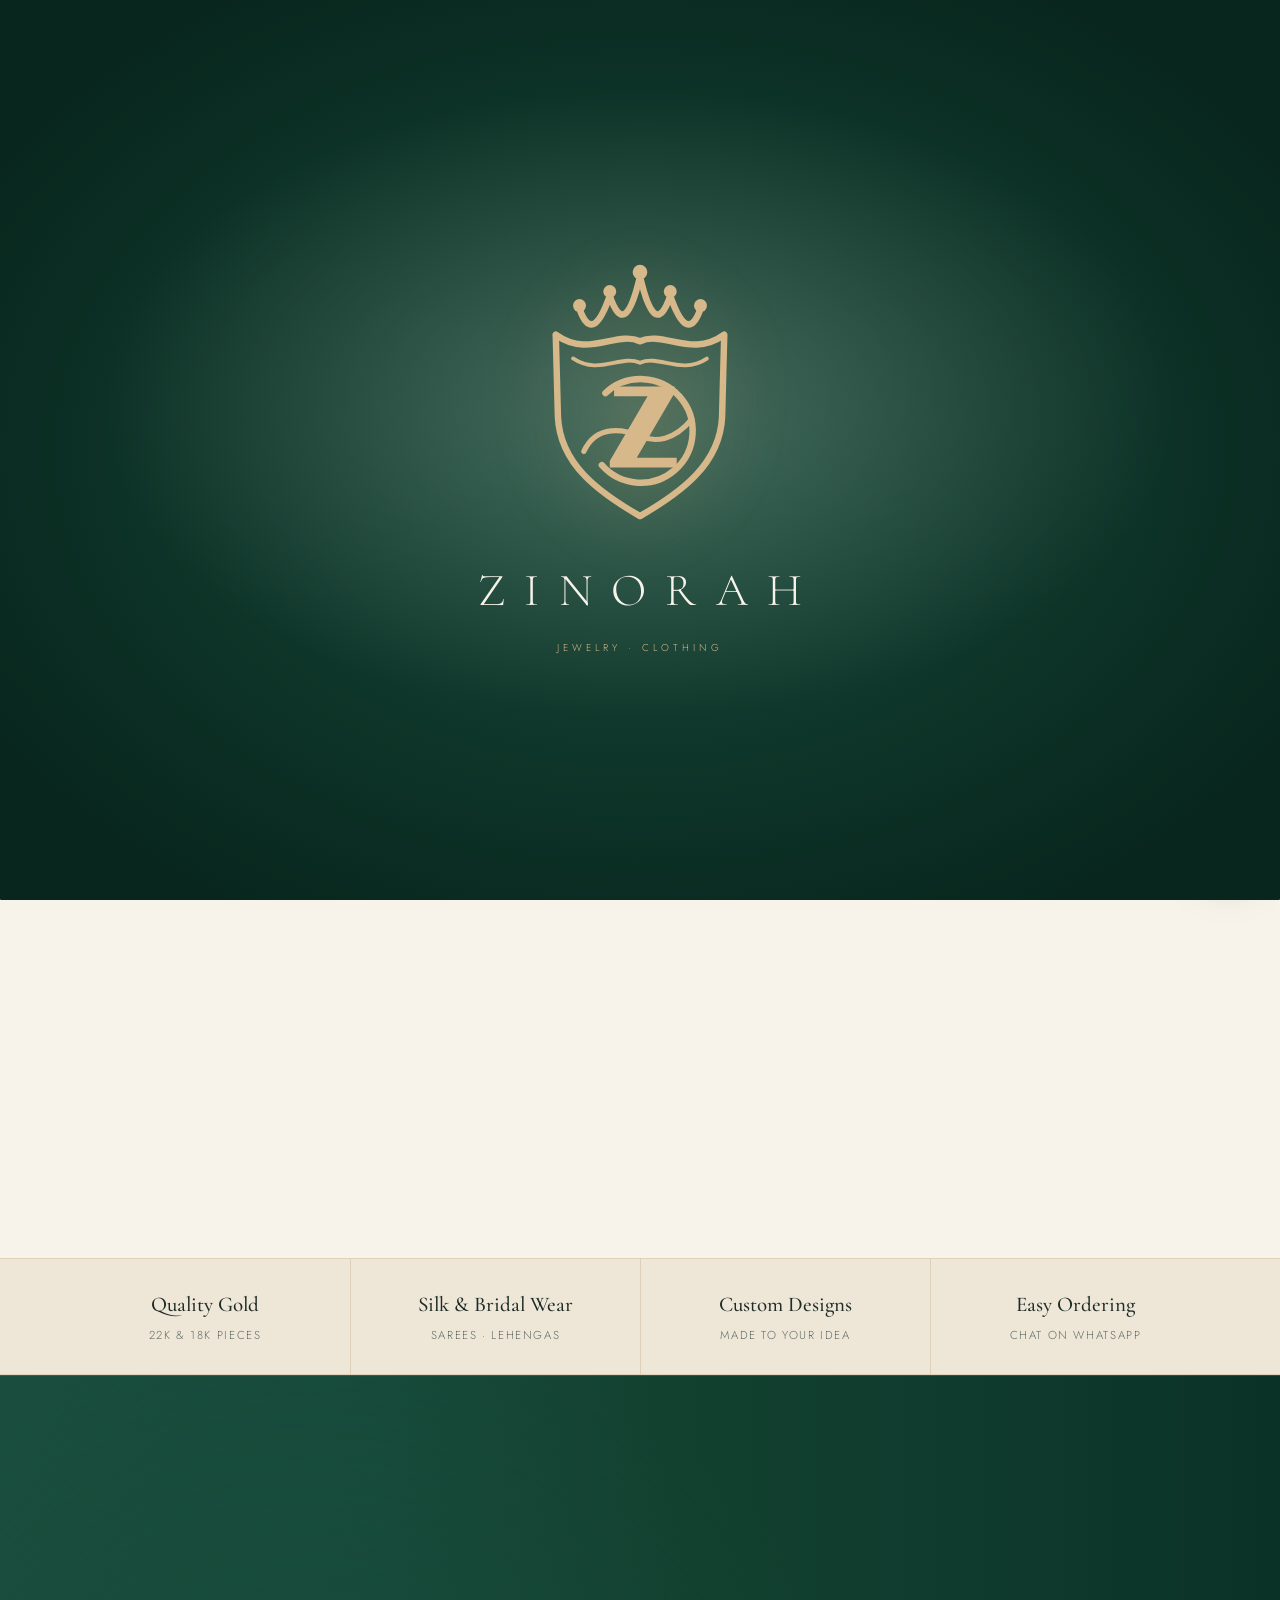
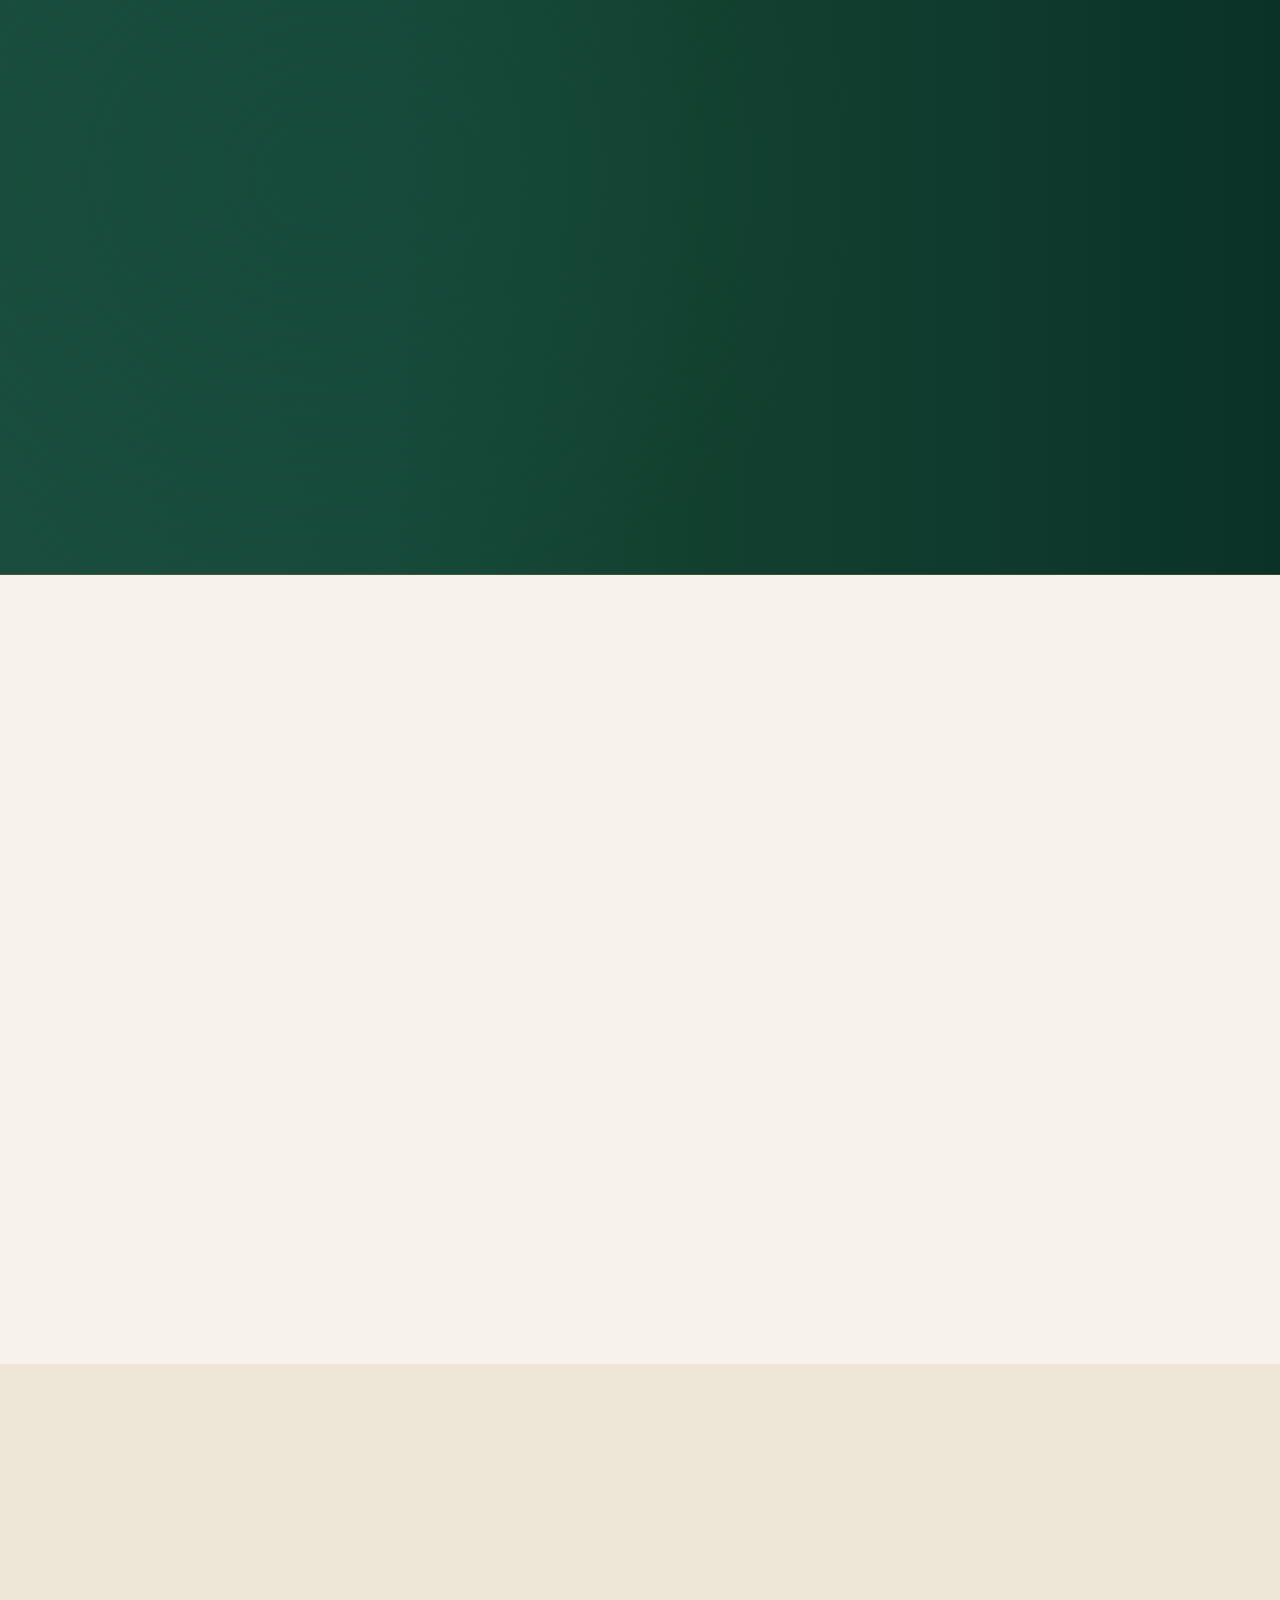
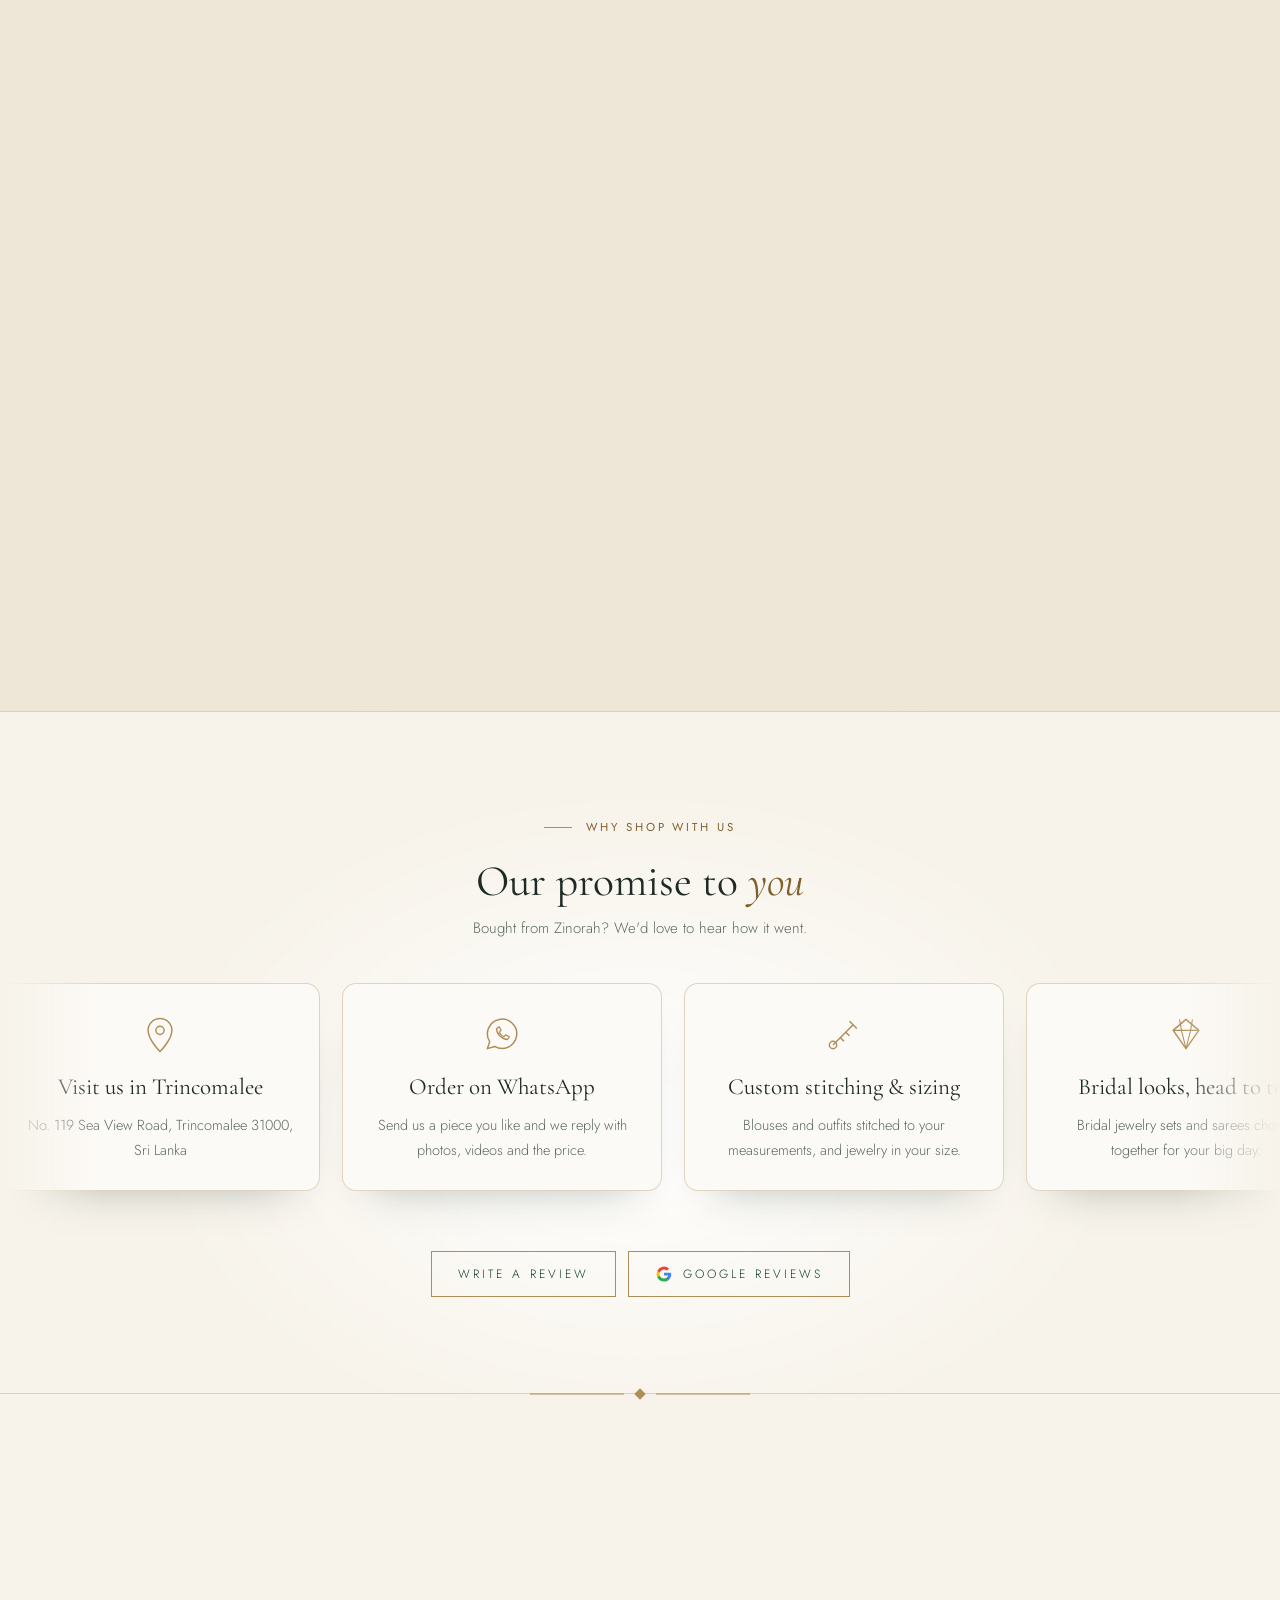
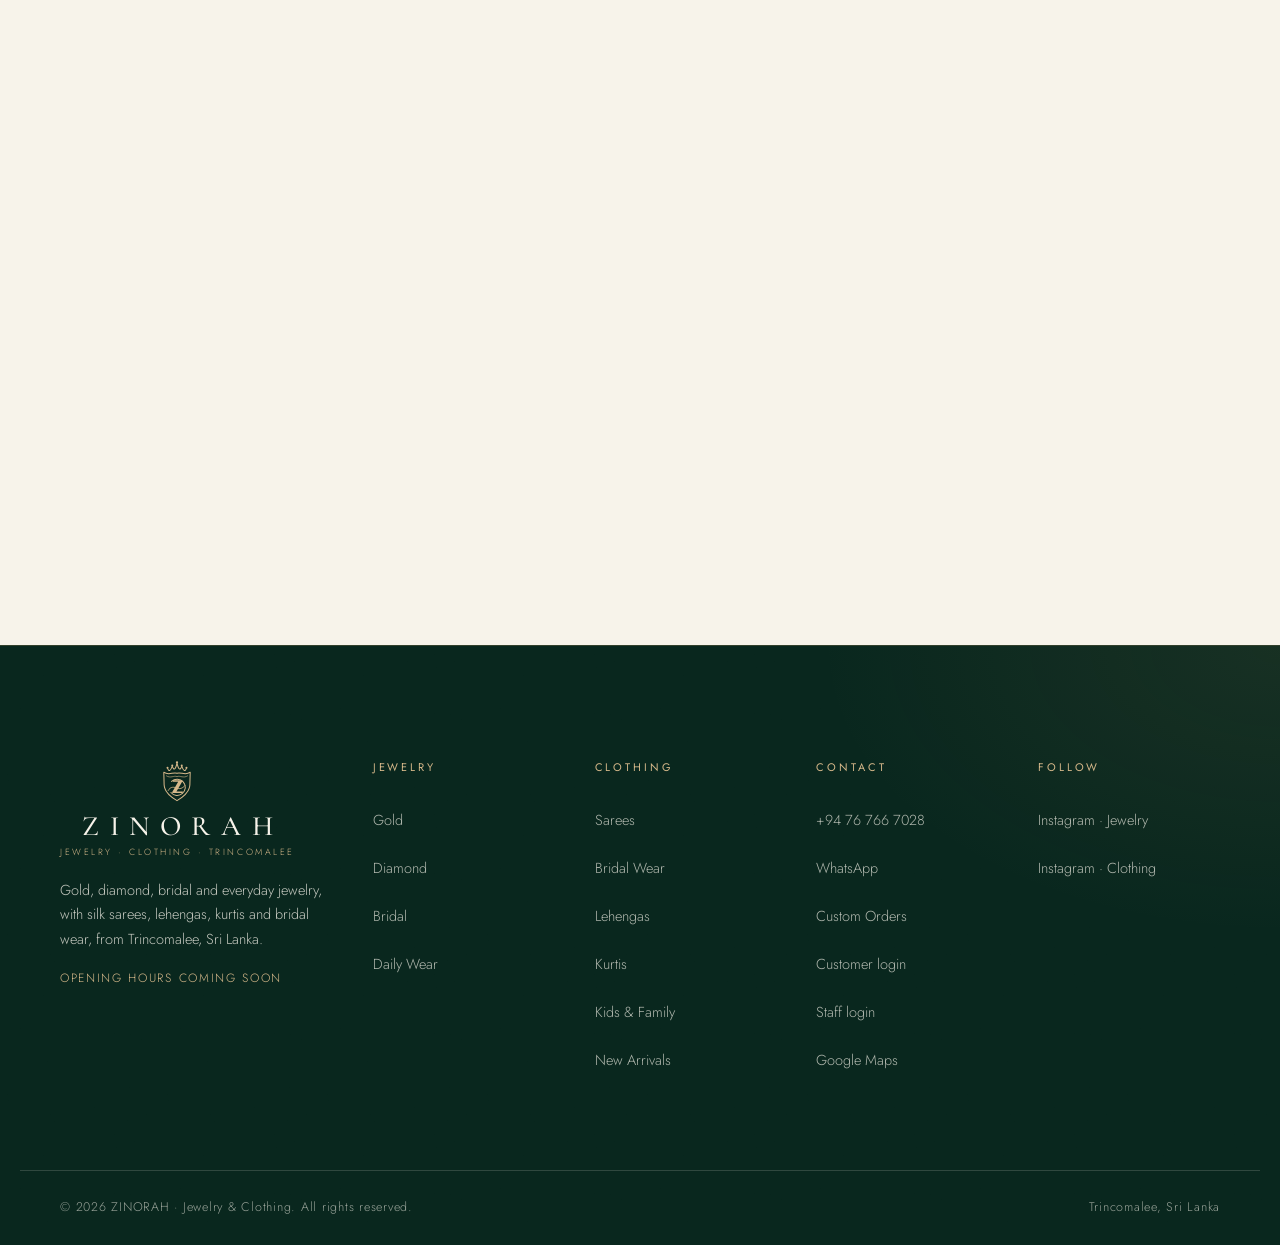
==== commit 8752840b: "Reviews band: running promise band (6 true shop promises sliding left to right) until real reviews a" ====
--- a/index.html
+++ b/index.html
@@ -48,7 +48,7 @@
   <noscript><link rel="stylesheet" href="https://fonts.googleapis.com/css2?family=Cormorant+Garamond:ital,wght@0,400;0,500;0,600;1,400;1,500&family=Jost:wght@300;400;500&display=swap" /></noscript>
   <!-- first hero photo loads first (the clothing one starts straight after) -->
   <link rel="preload" as="image" href="images/jewelry/hero.avif" type="image/avif" fetchpriority="high" />
-  <link rel="stylesheet" href="css/style.css?v=76" />
+  <link rel="stylesheet" href="css/style.css?v=77" />
   <link rel="stylesheet" href="css/clothing.css?v=63" />
   <link rel="stylesheet" href="css/more.css?v=5" />
   <script>
@@ -996,22 +996,39 @@
       <div class="reviews__marquee" hidden>
         <div class="reviews__track"></div>
       </div>
-      <!-- shown only until the first real review: true facts about the shop -->
-      <div class="container reviews__highlights" hidden>
-        <div class="rh">
-          <svg class="rh__icon" aria-hidden="true" viewBox="0 0 48 48"><path d="M24 43s-13-12.6-13-23a13 13 0 0 1 26 0c0 10.4-13 23-13 23z" fill="none" stroke="currentColor" stroke-width="1.6"/><circle cx="24" cy="20" r="4.5" fill="none" stroke="currentColor" stroke-width="1.6"/></svg>
-          <h3>Visit us in Trincomalee</h3>
-          <p data-shop="address">No. 119 Sea View Road, Trincomalee 31000, Sri Lanka</p>
-        </div>
-        <div class="rh">
-          <svg class="rh__icon" aria-hidden="true" viewBox="0 0 48 48"><path d="M8 40l2.6-7.6A16 16 0 1 1 16 37.6z" fill="none" stroke="currentColor" stroke-width="1.6" stroke-linejoin="round"/><path d="M18 18c0 6 6 12 12 12l2-3-4-2-2 2c-2-1-4-3-5-5l2-2-2-4z" fill="none" stroke="currentColor" stroke-width="1.4" stroke-linejoin="round"/></svg>
-          <h3>Order on WhatsApp</h3>
-          <p>Send us a piece you like and we reply with photos, videos and the price.</p>
-        </div>
-        <div class="rh">
-          <svg class="rh__icon" aria-hidden="true" viewBox="0 0 48 48"><path d="M12 36 34 14" stroke="currentColor" stroke-width="1.6"/><circle cx="12" cy="36" r="4" fill="none" stroke="currentColor" stroke-width="1.6"/><path d="M30 10l8 8M26 22l4 4M20 28l4 4" stroke="currentColor" stroke-width="1.6"/></svg>
-          <h3>Custom stitching &amp; sizing</h3>
-          <p>Blouses and outfits stitched to your measurements, and jewelry in your size.</p>
+      <!-- shown only until the first real review: true promises from the shop, running like the review cards -->
+      <div class="reviews__highlights promise-band" hidden>
+        <div class="promise-band__track">
+          <div class="rh">
+            <svg class="rh__icon" aria-hidden="true" viewBox="0 0 48 48"><path d="M24 43s-13-12.6-13-23a13 13 0 0 1 26 0c0 10.4-13 23-13 23z" fill="none" stroke="currentColor" stroke-width="1.6"/><circle cx="24" cy="20" r="4.5" fill="none" stroke="currentColor" stroke-width="1.6"/></svg>
+            <h3>Visit us in Trincomalee</h3>
+            <p data-shop="address">No. 119 Sea View Road, Trincomalee 31000, Sri Lanka</p>
+          </div>
+          <div class="rh">
+            <svg class="rh__icon" aria-hidden="true" viewBox="0 0 48 48"><path d="M8 40l2.6-7.6A16 16 0 1 1 16 37.6z" fill="none" stroke="currentColor" stroke-width="1.6" stroke-linejoin="round"/><path d="M18 18c0 6 6 12 12 12l2-3-4-2-2 2c-2-1-4-3-5-5l2-2-2-4z" fill="none" stroke="currentColor" stroke-width="1.4" stroke-linejoin="round"/></svg>
+            <h3>Order on WhatsApp</h3>
+            <p>Send us a piece you like and we reply with photos, videos and the price.</p>
+          </div>
+          <div class="rh">
+            <svg class="rh__icon" aria-hidden="true" viewBox="0 0 48 48"><path d="M12 36 34 14" stroke="currentColor" stroke-width="1.6"/><circle cx="12" cy="36" r="4" fill="none" stroke="currentColor" stroke-width="1.6"/><path d="M30 10l8 8M26 22l4 4M20 28l4 4" stroke="currentColor" stroke-width="1.6"/></svg>
+            <h3>Custom stitching &amp; sizing</h3>
+            <p>Blouses and outfits stitched to your measurements, and jewelry in your size.</p>
+          </div>
+          <div class="rh">
+            <svg class="rh__icon" aria-hidden="true" viewBox="0 0 48 48"><path d="M10 20 24 8l14 12-14 20z" fill="none" stroke="currentColor" stroke-width="1.6" stroke-linejoin="round"/><path d="M10 20h28M19 20l5 20 5-20M17 8l2 12M31 8l-2 12" fill="none" stroke="currentColor" stroke-width="1.2"/></svg>
+            <h3>Bridal looks, head to toe</h3>
+            <p>Bridal jewelry sets and sarees chosen together for your big day.</p>
+          </div>
+          <div class="rh">
+            <svg class="rh__icon" aria-hidden="true" viewBox="0 0 48 48"><path d="M8 16h32l-3 24H11z" fill="none" stroke="currentColor" stroke-width="1.6" stroke-linejoin="round"/><path d="M17 16a7 7 0 0 1 14 0" fill="none" stroke="currentColor" stroke-width="1.6"/></svg>
+            <h3>Jewelry &amp; clothing together</h3>
+            <p>Match your outfit and your jewelry in one shop, in one visit.</p>
+          </div>
+          <div class="rh">
+            <svg class="rh__icon" aria-hidden="true" viewBox="0 0 48 48"><rect x="8" y="12" width="32" height="24" rx="3" fill="none" stroke="currentColor" stroke-width="1.6"/><path d="M21 19v10l8-5z" fill="none" stroke="currentColor" stroke-width="1.5" stroke-linejoin="round"/></svg>
+            <h3>See it before you buy</h3>
+            <p>Ask for photos and videos of any piece before you decide.</p>
+          </div>
         </div>
       </div>
       <p class="reviews__write">
@@ -1184,11 +1201,11 @@
   <script src="js/jewelry-data.js?v=35" defer></script>
   <script src="js/catalog.js?v=1" defer></script>
   <script src="js/reviews-data.js?v=4" defer></script>
-  <script src="js/main.js?v=51" defer></script>
+  <script src="js/main.js?v=52" defer></script>
   <script src="js/showcase.js?v=51" defer></script>
   <script src="js/split3d.js?v=5" defer></script>
   <script src="js/more.js?v=4" defer></script>
   <script src="js/clothopen.js?v=3" defer></script>
-  <script src="js/jewelopen.js?v=2" defer></script>
+  <script src="js/jewelopen.js?v=3" defer></script>
 </body>
 </html>
--- a/css/style.css
+++ b/css/style.css
@@ -1838,26 +1838,31 @@
 #revDialog .revdlg__close { background: color-mix(in srgb, var(--cream) 92%, transparent); color: var(--ink); border: 1px solid rgba(176, 141, 87, .45); }
 #revDialog :focus-visible { outline: 2px solid var(--jewel-deep); outline-offset: 2px; }
 
-/* Shop highlights in the reviews band (only until the first real review) */
-.reviews__highlights { display: grid; grid-template-columns: repeat(3, 1fr); gap: clamp(14px, 2vw, 24px); max-width: 1040px; }
+/* Promise band in the reviews section (only until the first real review): cards running left → right */
+.reviews__highlights { overflow: hidden; padding: 6px 0 44px; margin-bottom: -18px;
+  -webkit-mask-image: linear-gradient(90deg, transparent, #000 8%, #000 92%, transparent);
+          mask-image: linear-gradient(90deg, transparent, #000 8%, #000 92%, transparent); }
 .reviews__highlights[hidden] { display: none; }
-.rh { padding: 28px 24px; text-align: center; background: color-mix(in srgb, #fff 60%, var(--cream)); border: 1px solid rgba(176, 141, 87, .35); border-radius: 14px; box-shadow: 0 22px 44px -30px rgba(8, 38, 29, .35); transition: transform .4s var(--ease), border-color .3s; }
+.promise-band__track { --g: 22px; display: flex; gap: var(--g); width: max-content; animation: promiseSlide 46s linear infinite reverse; }
+@keyframes promiseSlide { from { transform: translateX(0); } to { transform: translateX(calc(-50% - var(--g) / 2)); } }
+.reviews__highlights:hover .promise-band__track { animation-play-state: paused; }
+.rh { flex: none; width: clamp(260px, 26vw, 320px); padding: 28px 24px; text-align: center; background: color-mix(in srgb, #fff 60%, var(--cream)); border: 1px solid rgba(176, 141, 87, .35); border-radius: 14px; box-shadow: 0 22px 44px -30px rgba(8, 38, 29, .35); transition: transform .4s var(--ease), border-color .3s; }
 .rh:hover { transform: translateY(-4px); border-color: var(--gold); }
 .rh__icon { display: block; width: 44px; height: 44px; color: var(--gold); margin: 0 auto 12px; }
 #reviews .rh h3 { margin: 0 0 6px; font-family: var(--serif); font-weight: 400; font-size: 23px; color: var(--ink); }
 #reviews .rh p { margin: 0; font-size: 14.5px; color: var(--muted); }
 @media (max-width: 760px) {
-  /* phones: the cards become a row you swipe sideways (each snaps into place, the next one peeks in) */
-  .reviews__highlights {
-    display: flex; gap: 12px; max-width: none; margin: 0; padding: 6px 16px 18px;
-    overflow-x: auto; scroll-snap-type: x mandatory; -webkit-overflow-scrolling: touch; scrollbar-width: none;
-  }
-  .reviews__highlights::-webkit-scrollbar { display: none; }
-  .reviews__highlights .rh { flex: 0 0 80%; scroll-snap-align: center; padding: 24px 20px; }
-  .reviews__highlights .rh:hover { transform: none; }
+  .promise-band__track { --g: 12px; animation-duration: 36s; }
+  .rh { width: 74vw; max-width: 300px; padding: 24px 20px; }
+  .rh:hover { transform: none; }
   /* buttons: full width, one under the other, easy to tap */
   .reviews__write { flex-direction: column; align-items: stretch; padding: 0 16px; max-width: 420px; margin-left: auto; margin-right: auto; }
   .reviews__write .reviews__btn { width: 100%; min-height: 50px; }
+}
+@media (prefers-reduced-motion: reduce) {
+  .reviews__highlights { overflow-x: auto; -webkit-mask-image: none; mask-image: none; }
+  .promise-band__track { animation: none; padding: 0 16px; }
+  .promise-band__track > [aria-hidden="true"] { display: none; }
 }
 @media (prefers-reduced-motion: reduce) { .rh { transition: none; } .rh:hover { transform: none; } }
 /* Google reviews button next to "Write a review" */
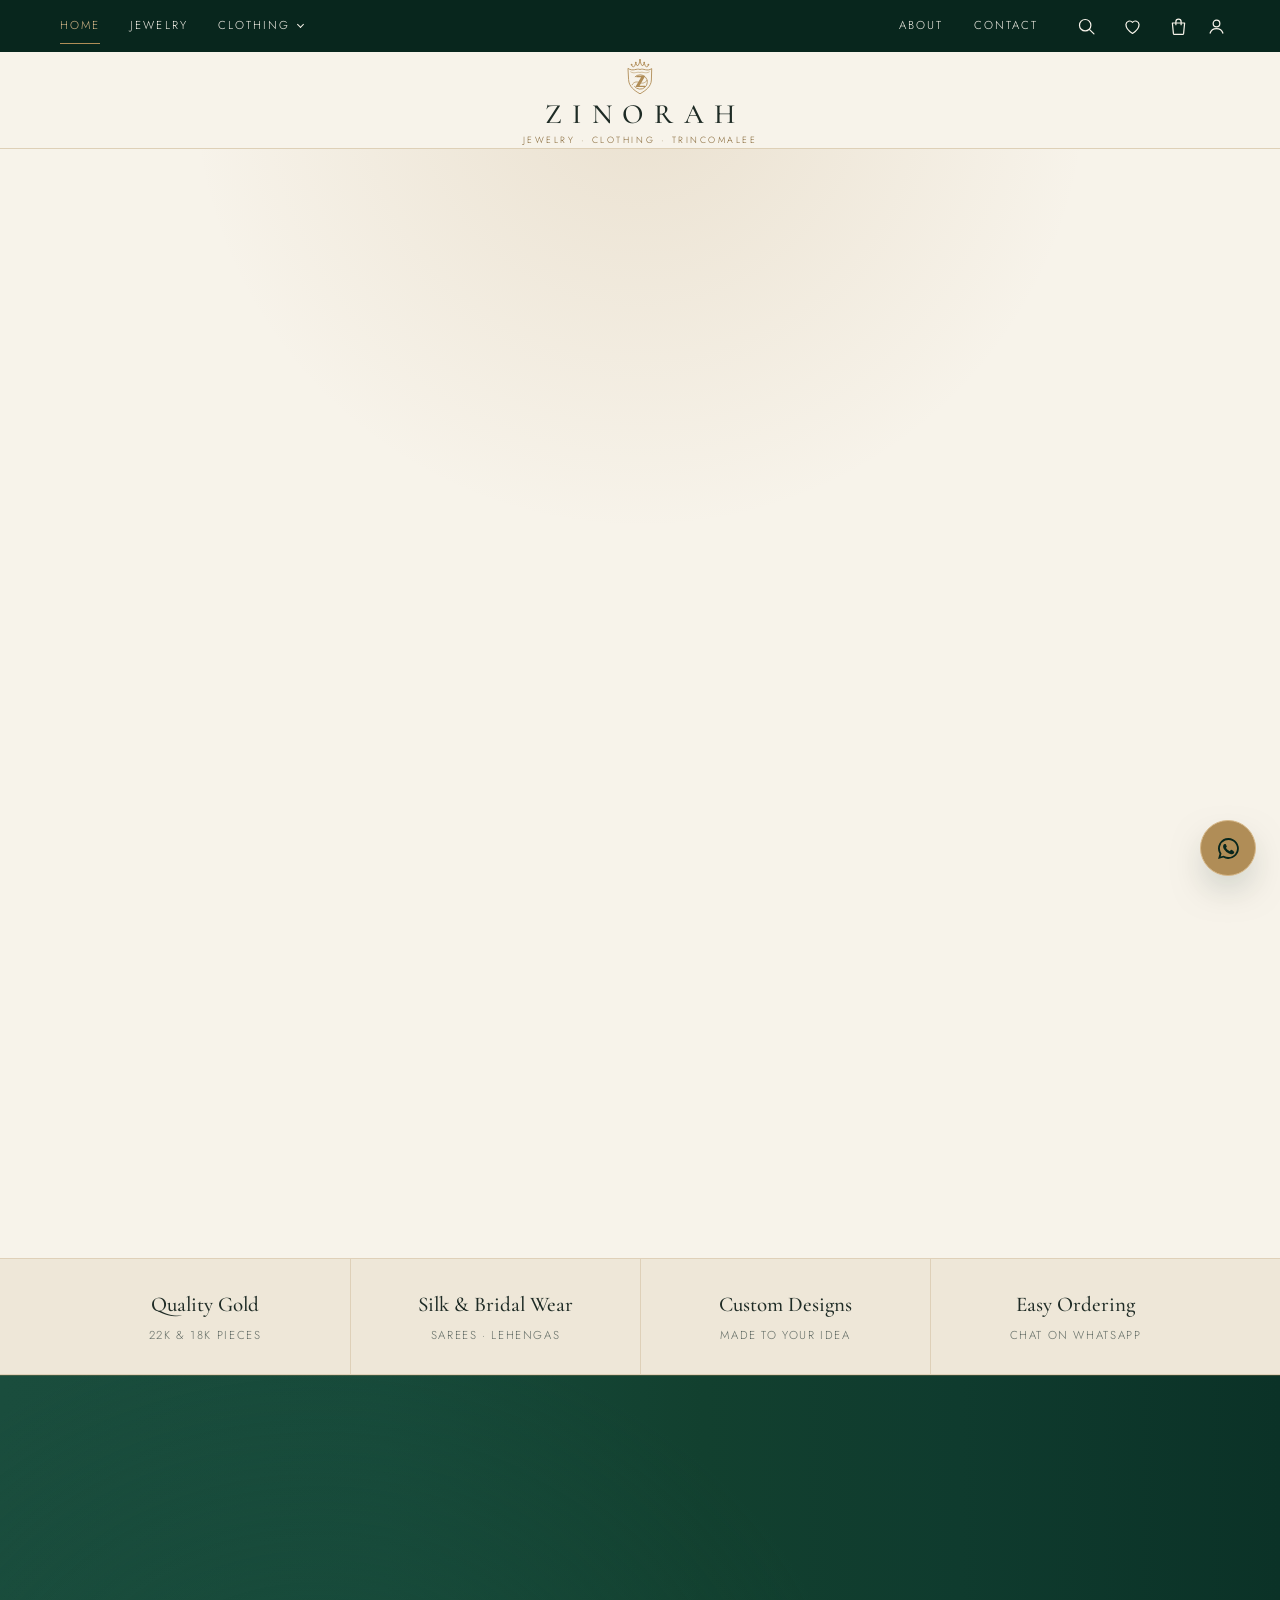
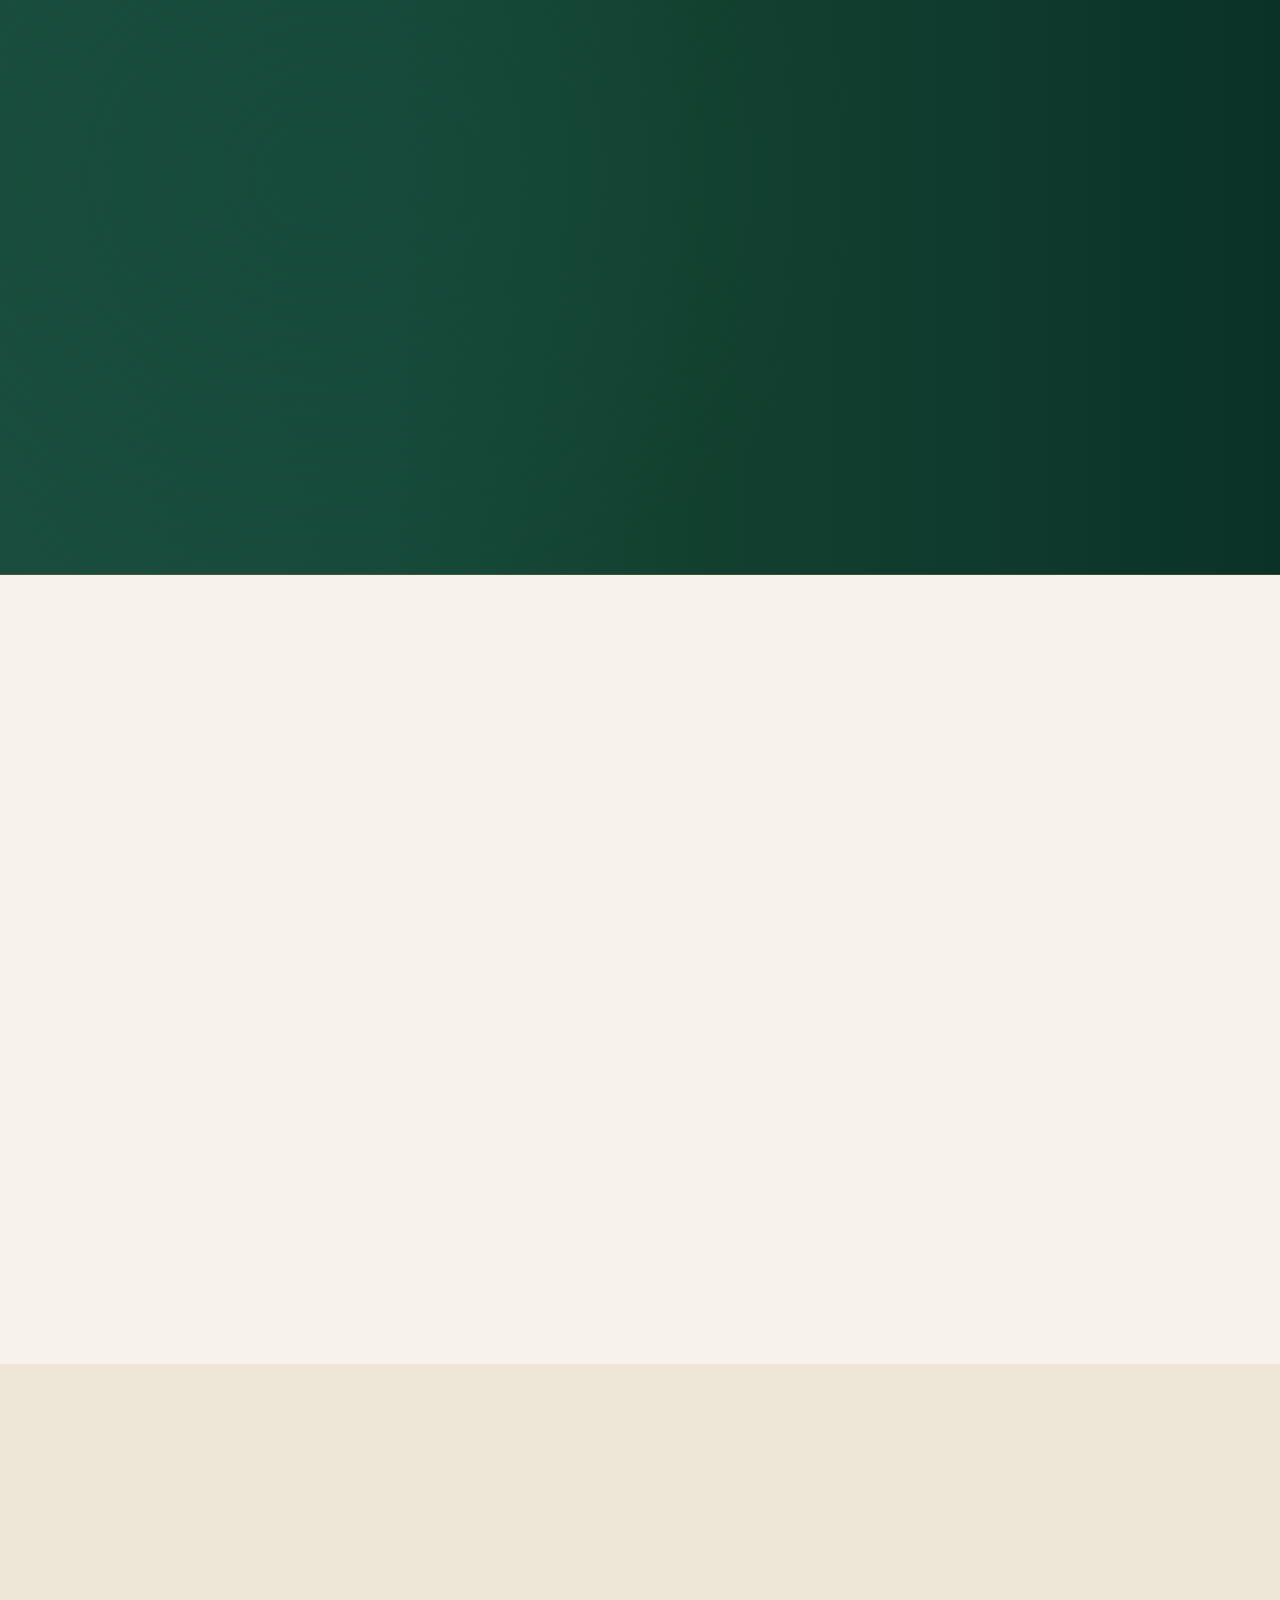
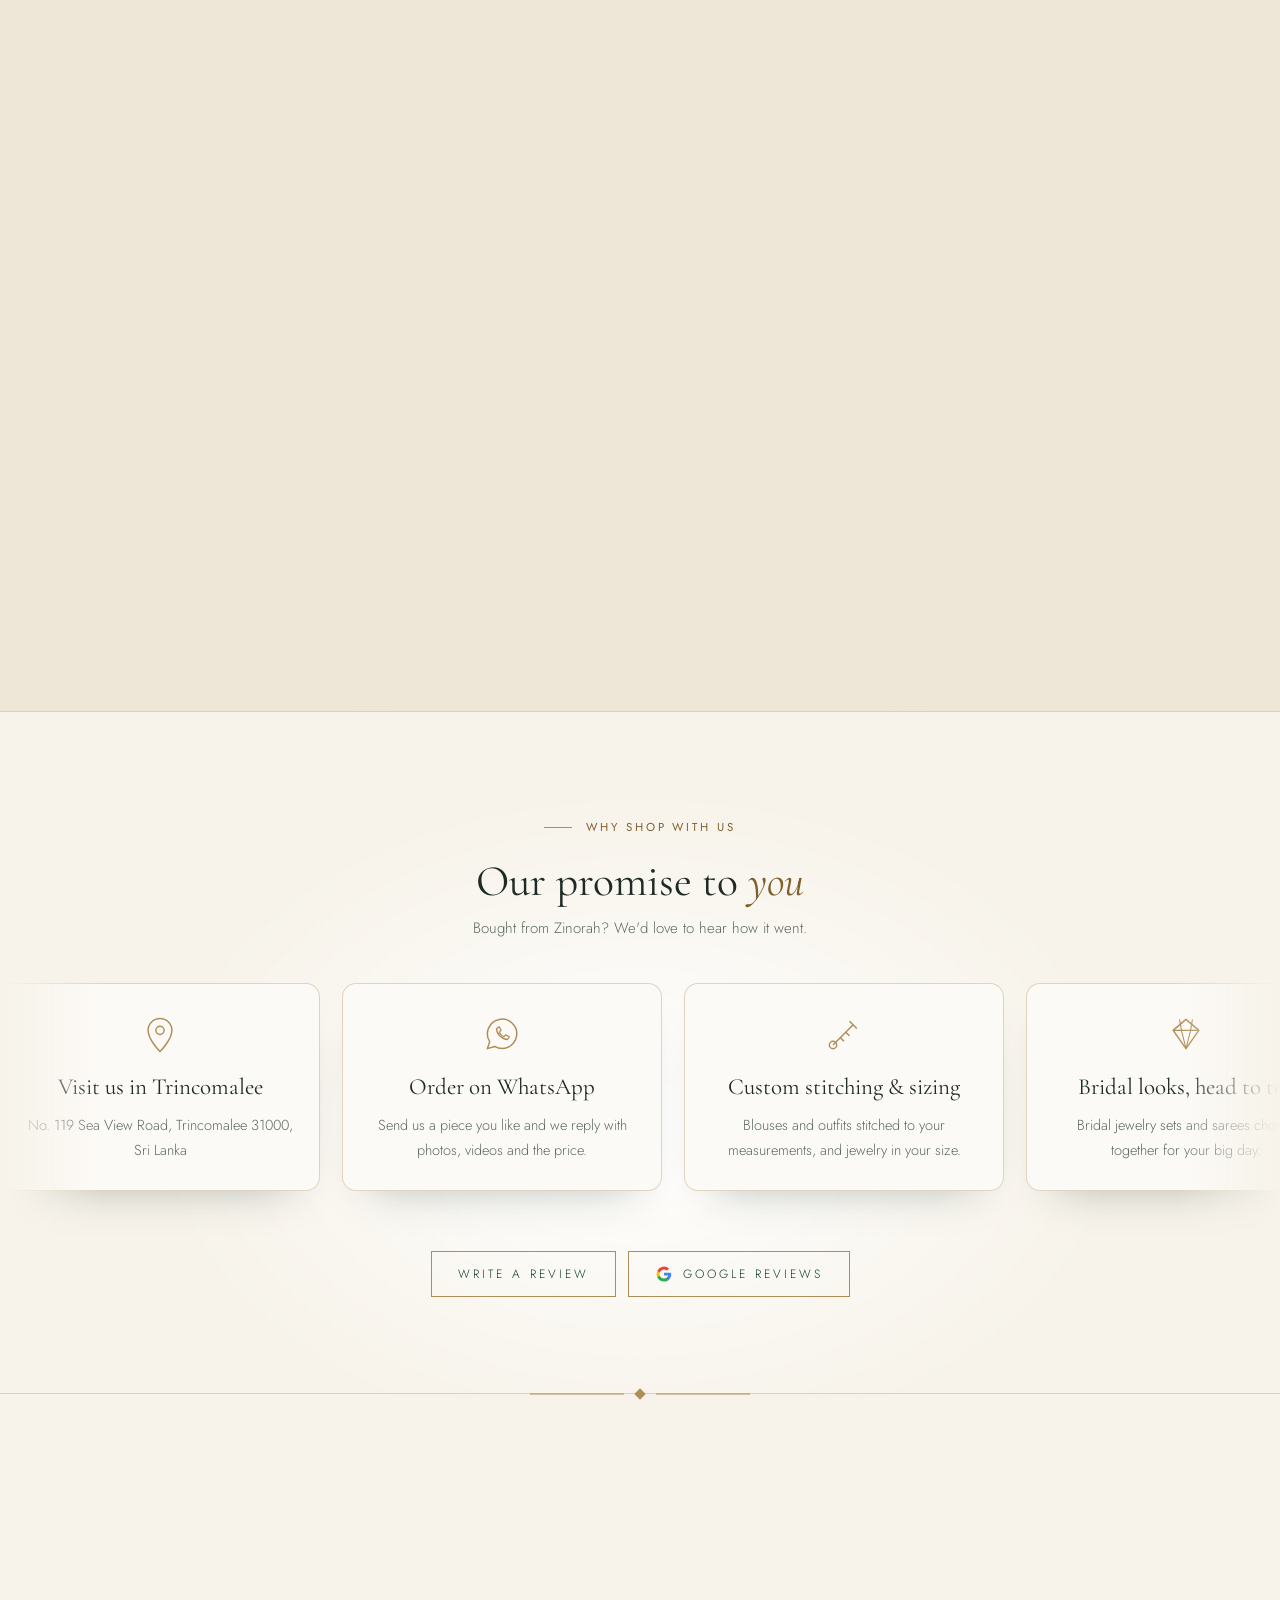
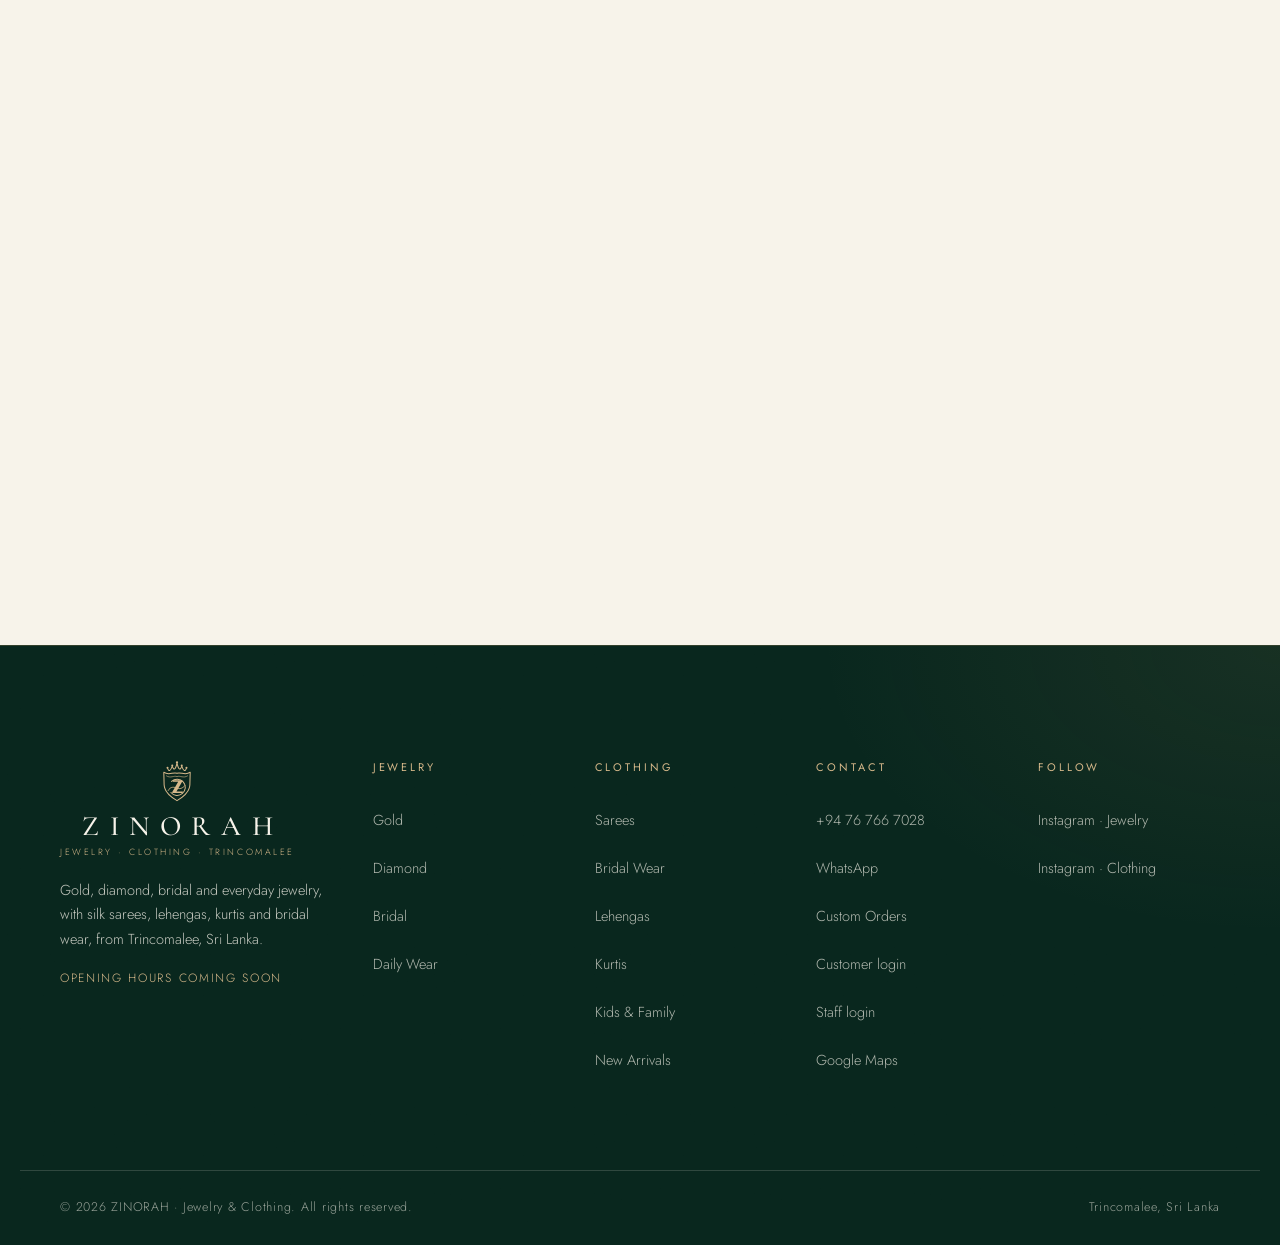
==== commit f1fd178d: "Sign-in card: deep emerald with gold text and trim (was white) Co-Authored-By: Claude Opus 5.5 <nore" ====
--- a/index.html
+++ b/index.html
@@ -48,7 +48,7 @@
   <noscript><link rel="stylesheet" href="https://fonts.googleapis.com/css2?family=Cormorant+Garamond:ital,wght@0,400;0,500;0,600;1,400;1,500&family=Jost:wght@300;400;500&display=swap" /></noscript>
   <!-- first hero photo loads first (the clothing one starts straight after) -->
   <link rel="preload" as="image" href="images/jewelry/hero.avif" type="image/avif" fetchpriority="high" />
-  <link rel="stylesheet" href="css/style.css?v=77" />
+  <link rel="stylesheet" href="css/style.css?v=78" />
   <link rel="stylesheet" href="css/clothing.css?v=63" />
   <link rel="stylesheet" href="css/more.css?v=5" />
   <script>
--- a/css/style.css
+++ b/css/style.css
@@ -1485,6 +1485,33 @@
 .acct-page .mode-switch { border-bottom-color: var(--line); }
 .acct-page .mode-btn { color: var(--ink-tab); }
 .acct-page .mode-btn.is-active { color: var(--jewel-deep); border-bottom-color: var(--jewel-deep); }
+
+/* sign-in card: deep emerald with gold, like the header and footer */
+.acct-page .acct-card {
+  background: radial-gradient(120% 70% at 50% 0%, var(--emerald-700), transparent 70%), linear-gradient(170deg, var(--emerald-800), var(--emerald-900));
+  border-color: color-mix(in srgb, var(--gold) 55%, transparent); color: var(--cream);
+  box-shadow: 0 40px 90px -40px color-mix(in srgb, var(--emerald-900) 70%, transparent);
+}
+.acct-page .acct-card::after { border-color: color-mix(in srgb, var(--gold-soft) 30%, transparent); }
+.acct-page .acct-card .acct-card__mark, .acct-page .acct-card .eyebrow { color: var(--gold-soft); }
+.acct-page .acct-card .eyebrow::before, .acct-page .acct-card .eyebrow::after { background: var(--gold-soft); }
+.acct-page .acct-card .section__title { color: var(--cream); }
+.acct-page .acct-card .section__title em { color: var(--gold-soft); }
+.acct-page .acct-card .mode-switch { border-bottom-color: color-mix(in srgb, var(--gold-soft) 25%, transparent); }
+.acct-page .acct-card .mode-btn { color: var(--cream-dim); }
+.acct-page .acct-card .mode-btn:hover { color: var(--cream); }
+.acct-page .acct-card .mode-btn.is-active { color: var(--gold-soft); border-bottom-color: var(--gold-soft); }
+.acct-page .acct-card .field label { color: var(--gold-soft); }
+.acct-page .acct-card .field input, .acct-page .acct-card .field select { color: var(--cream); border-bottom-color: color-mix(in srgb, var(--gold-soft) 35%, transparent); }
+.acct-page .acct-card .field input:focus { border-bottom-color: var(--gold-soft); }
+.acct-page .acct-card input::placeholder { color: var(--cream-dim); }
+.acct-page .acct-card .field input[type="date"] { color-scheme: dark; }
+.acct-page .acct-card .pass-toggle { color: var(--gold-soft); }
+.acct-page .acct-card .acct-lead, .acct-page .acct-card .acct-note { color: var(--cream-dim); }
+.acct-page .acct-card .form__status { color: var(--ok-dark); }
+.acct-page .acct-card .form__status.is-error { color: var(--err-dark); }
+.acct-page .acct-card :focus-visible { outline-color: var(--gold-soft); }
+.acct-page .acct-card input:-webkit-autofill { -webkit-text-fill-color: var(--cream); -webkit-box-shadow: 0 0 0 40px var(--emerald-800) inset; caret-color: var(--cream); }
 
 .acct-page .panel-tab { color: var(--ink-tab); }
 .acct-page .panel-tab:hover { color: var(--ink); border-color: var(--gold); }
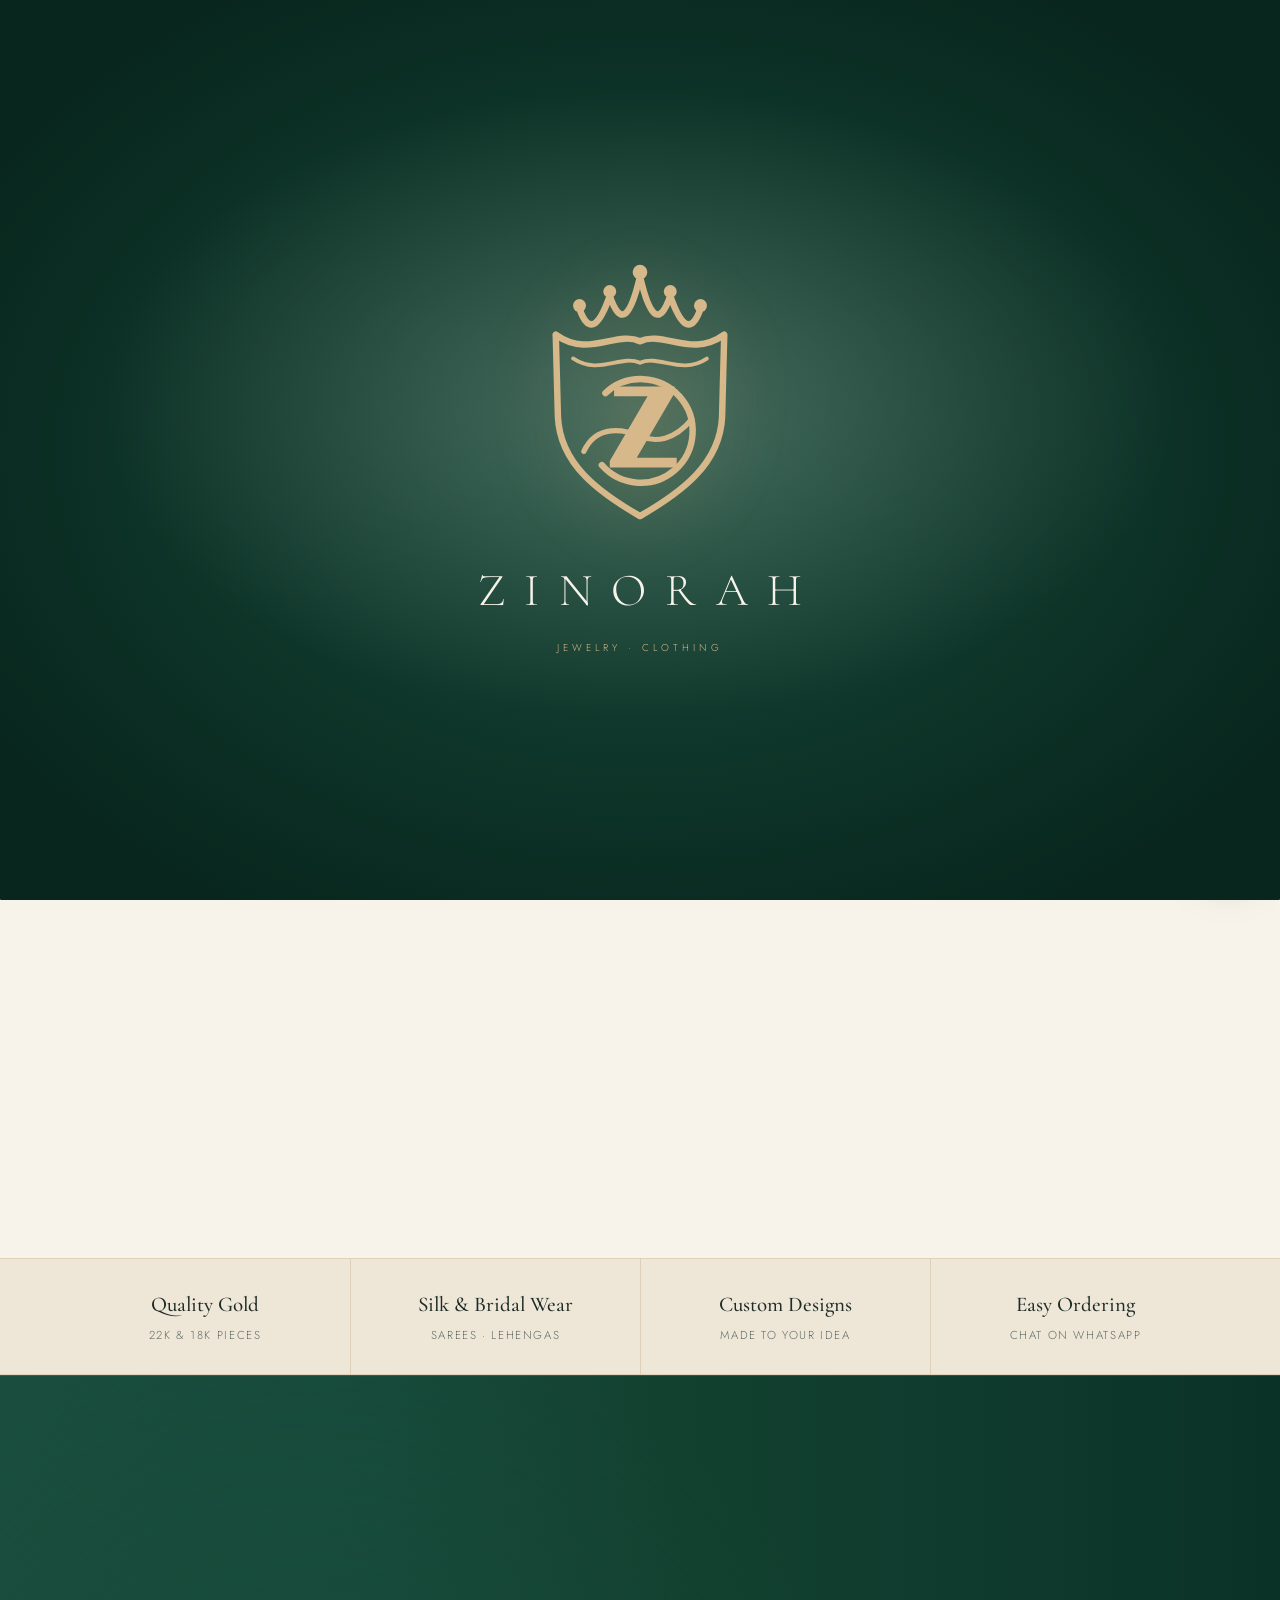
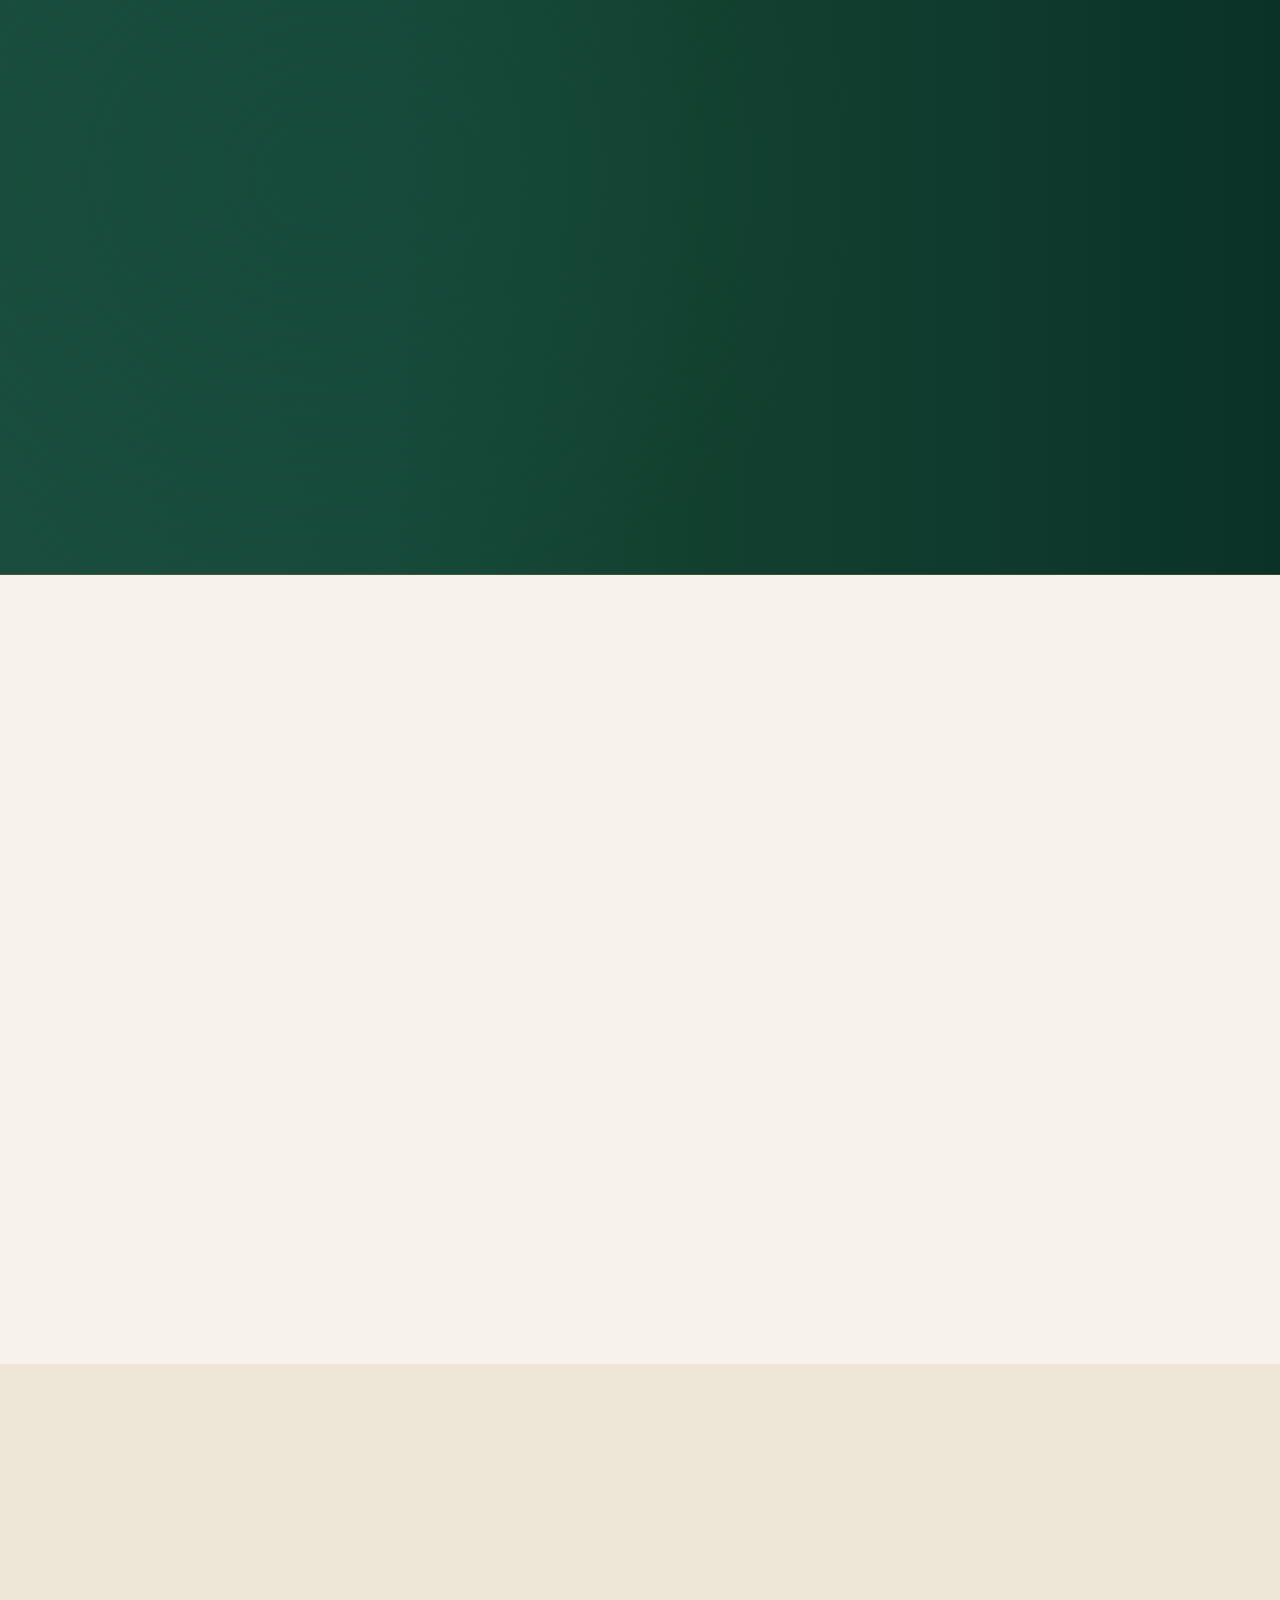
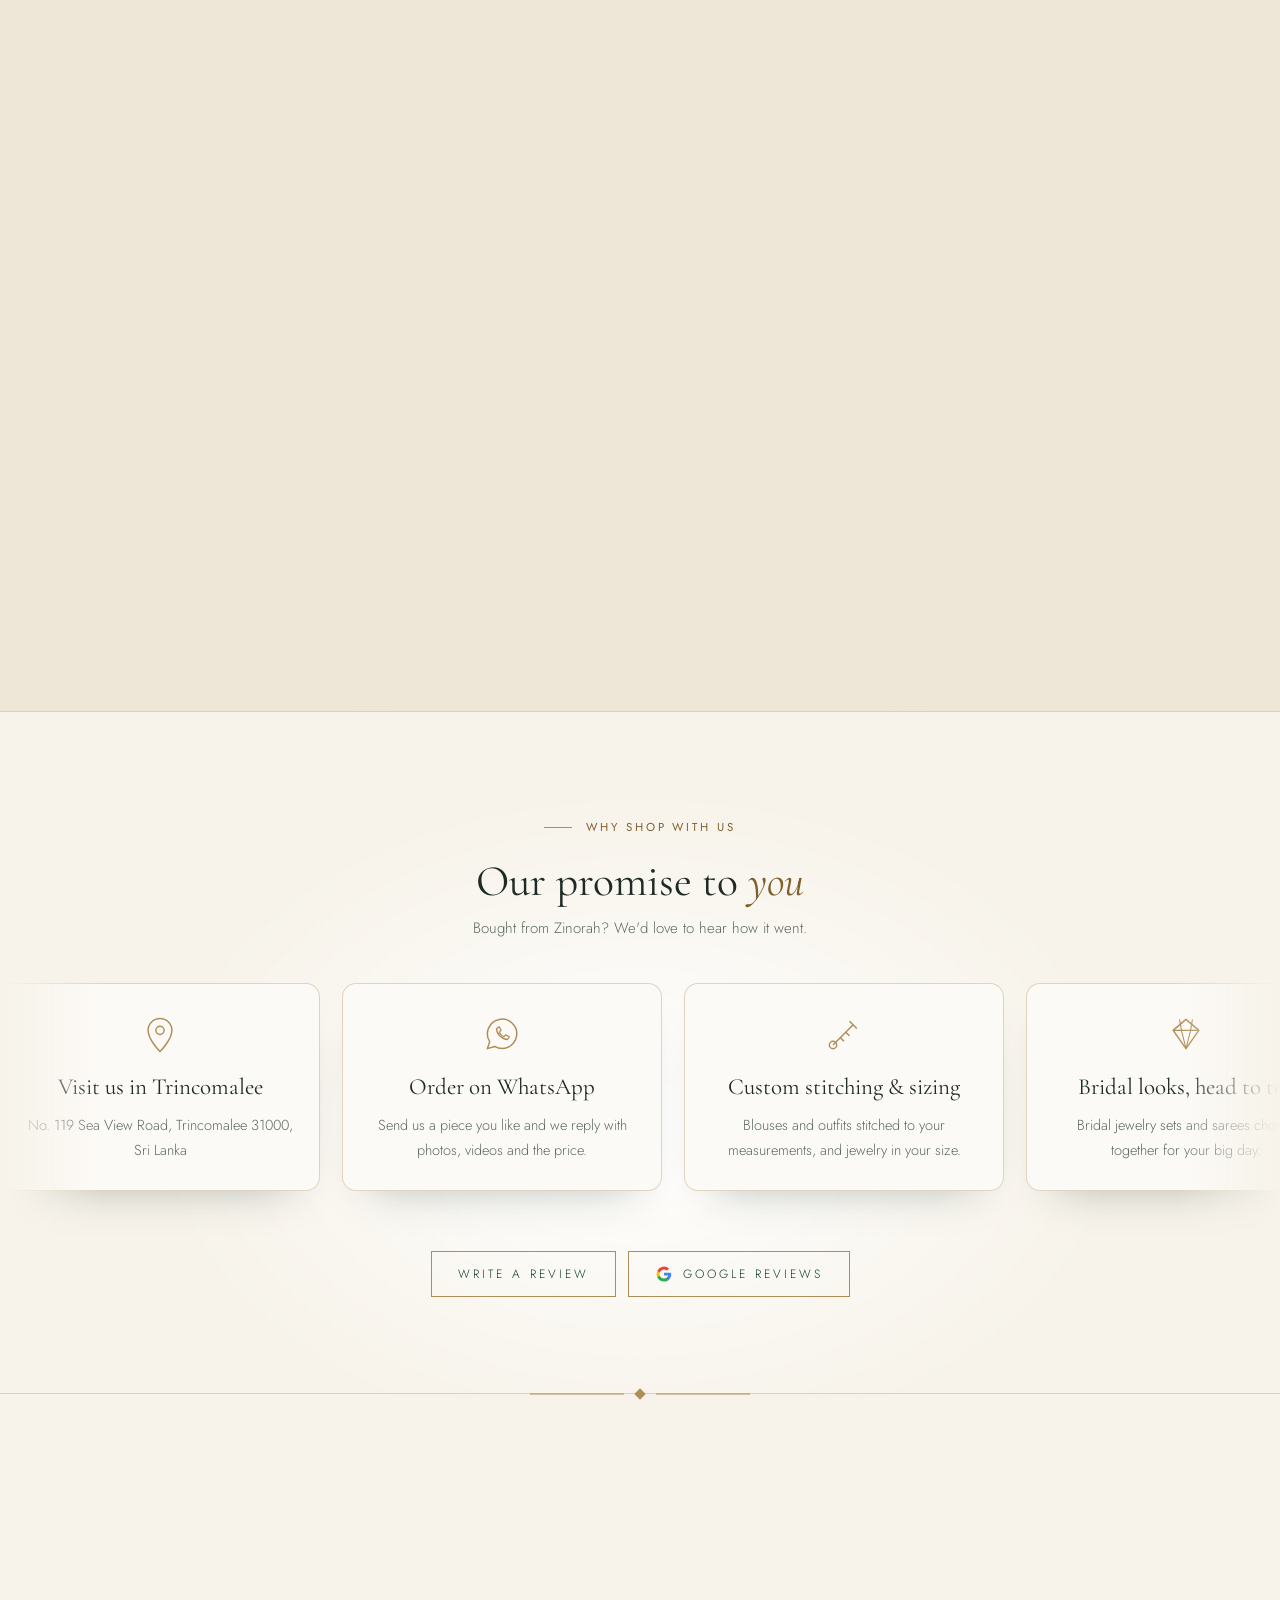
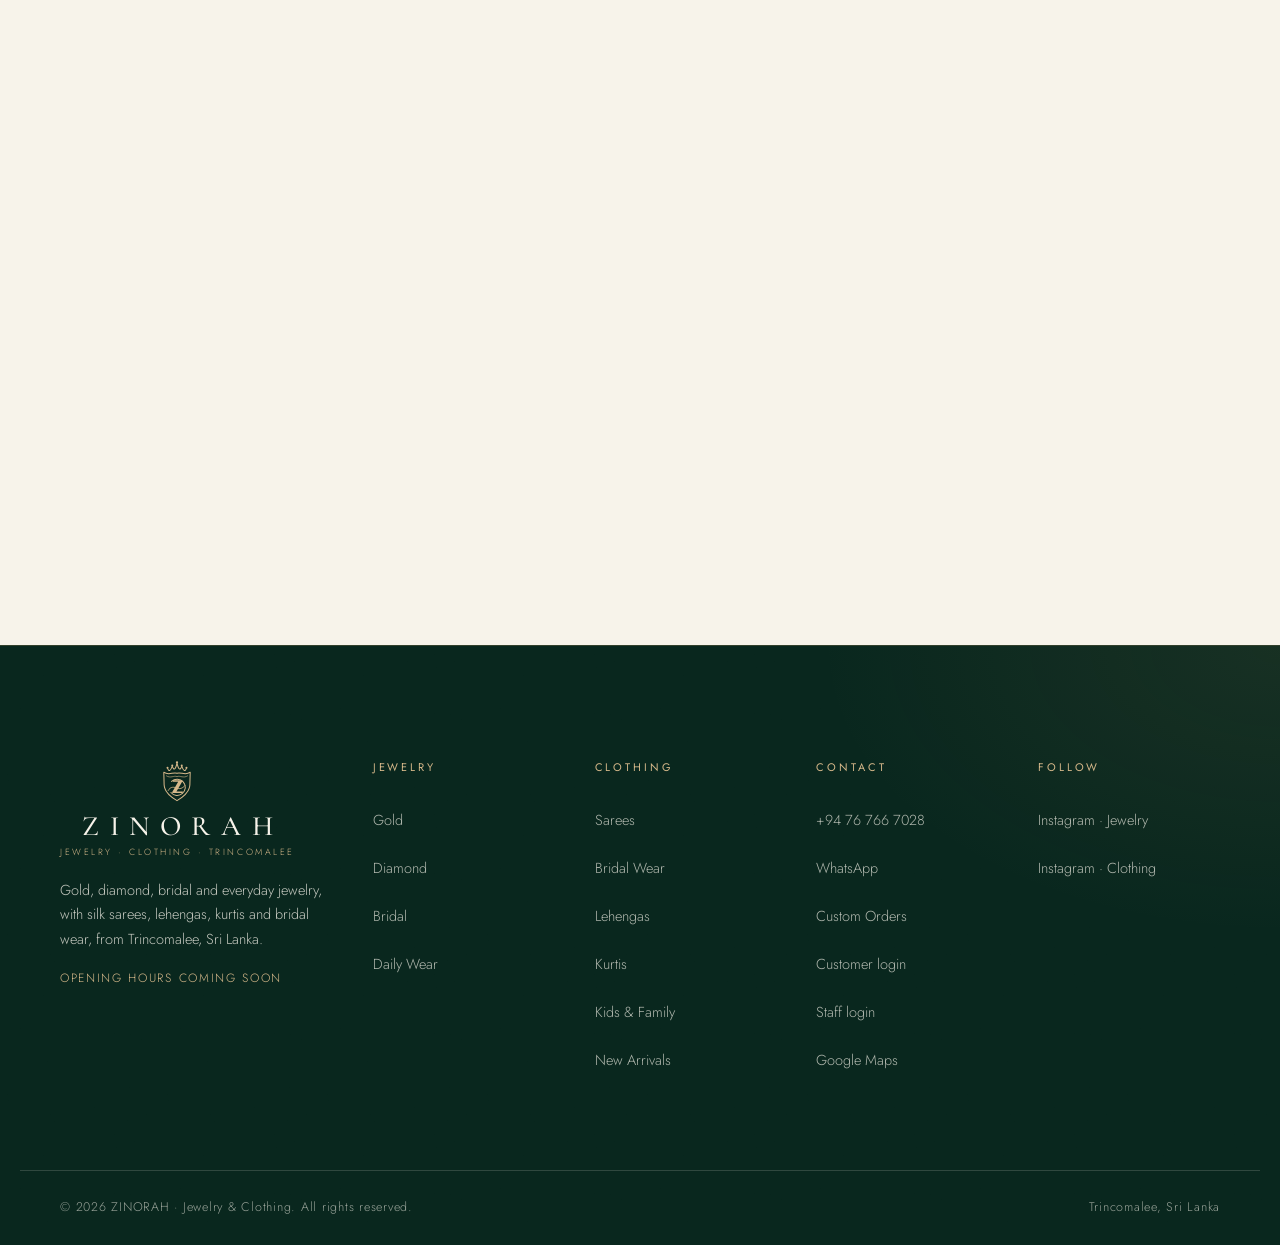
==== commit f00fc383: "Admin + customer panels: emerald welcome banner, gold/sand/blush counter cards, folder tabs over a s" ====
--- a/index.html
+++ b/index.html
@@ -48,7 +48,7 @@
   <noscript><link rel="stylesheet" href="https://fonts.googleapis.com/css2?family=Cormorant+Garamond:ital,wght@0,400;0,500;0,600;1,400;1,500&family=Jost:wght@300;400;500&display=swap" /></noscript>
   <!-- first hero photo loads first (the clothing one starts straight after) -->
   <link rel="preload" as="image" href="images/jewelry/hero.avif" type="image/avif" fetchpriority="high" />
-  <link rel="stylesheet" href="css/style.css?v=78" />
+  <link rel="stylesheet" href="css/style.css?v=79" />
   <link rel="stylesheet" href="css/clothing.css?v=63" />
   <link rel="stylesheet" href="css/more.css?v=5" />
   <script>
--- a/css/style.css
+++ b/css/style.css
@@ -1897,3 +1897,61 @@
 .reviews__btn--google { gap: 10px; }
 .reviews__btn--google svg { width: 18px; height: 18px; flex: none; }
 #reviews .reviews__btn--google:hover { background: #fff; color: var(--ink); border-color: var(--gold); }
+
+/* =========================================================
+   Account panels (customer + admin): richer, layered palette
+   emerald welcome banner · coloured counter cards · soft content card
+   ========================================================= */
+.acct-page .panel__head {
+  position: relative; isolation: isolate; align-items: center; padding: clamp(24px, 4vw, 40px) clamp(22px, 4vw, 44px);
+  border: 1px solid color-mix(in srgb, var(--gold) 55%, transparent); border-radius: 16px; color: var(--cream);
+  background: radial-gradient(90% 120% at 100% 0%, color-mix(in srgb, var(--gold) 22%, transparent), transparent 60%),
+              radial-gradient(80% 120% at 0% 100%, var(--emerald-700), transparent 70%),
+              linear-gradient(160deg, var(--emerald-800), var(--emerald-900));
+  box-shadow: 0 34px 70px -40px color-mix(in srgb, var(--emerald-900) 75%, transparent);
+}
+.acct-page .panel__head::after { content: ""; position: absolute; inset: 8px; border: 1px solid color-mix(in srgb, var(--gold-soft) 22%, transparent); border-radius: 11px; pointer-events: none; z-index: -1; }
+.acct-page .panel__head .eyebrow { color: var(--gold-soft); }
+.acct-page .panel__head .eyebrow::before { background: var(--gold-soft); }
+.acct-page .panel__head .section__title { color: var(--cream); }
+.acct-page .panel__head .section__title em { color: var(--gold-soft); }
+.acct-page .panel__head .panel__sub { color: var(--cream-dim); }
+.acct-page .panel__head .btn--outline { --fg: var(--cream); --bd: var(--gold); }
+.acct-page .panel__head .btn--outline:hover { --bg: var(--gold); --fg: var(--emerald-900); --bd: var(--gold); }
+.acct-page .panel__head .avatar--head { border-color: var(--gold-soft); }
+.acct-page .panel__head :focus-visible { outline-color: var(--gold-soft); }
+
+/* counter cards: gold, sand and blush, each with its own accent bar */
+.acct-page .stats div { position: relative; overflow: hidden; border-radius: 14px; border: 1px solid var(--sand-line); padding: 22px 22px 20px; box-shadow: 0 18px 40px -32px rgba(8, 38, 29, .45); }
+.acct-page .stats div::before { content: ""; position: absolute; left: 0; top: 0; bottom: 0; width: 4px; }
+.acct-page .stats div:nth-child(1) { background: linear-gradient(150deg, #F3E8CF, var(--jewel-tint)); }
+.acct-page .stats div:nth-child(1)::before { background: var(--gold); }
+.acct-page .stats div:nth-child(2) { background: linear-gradient(150deg, #F6EFE2, var(--sand)); }
+.acct-page .stats div:nth-child(2)::before { background: var(--emerald-800); }
+.acct-page .stats div:nth-child(3) { background: linear-gradient(150deg, #F8ECE9, var(--cloth-tint)); }
+.acct-page .stats div:nth-child(3)::before { background: var(--cloth-deep); }
+.acct-page .stats div:nth-child(3) dt { color: var(--cloth-deep); }
+.acct-page .stats dd { color: var(--ink); }
+
+/* tabs sit on the content card like folder tabs; the content gets a soft white card */
+.acct-page .panel-tabs { margin-bottom: 0; padding: 0 4px; gap: 6px; }
+.acct-page .panel-tab { border-radius: 10px 10px 0 0; border-bottom: 0; background: color-mix(in srgb, var(--sand) 70%, transparent); }
+.acct-page .panel-tab.is-active { background: var(--emerald-800); border-color: var(--emerald-800); color: var(--gold-soft); }
+.acct-page .panel-tab.is-active .tab-count { background: var(--gold); color: var(--emerald-900); }
+.acct-page .panel-body {
+  padding: clamp(20px, 3.4vw, 36px); border-radius: 0 14px 14px 14px;
+  background: color-mix(in srgb, #fff 72%, var(--cream)); border: 1px solid var(--sand-line); border-top: 3px solid var(--emerald-800);
+  box-shadow: 0 30px 60px -44px rgba(8, 38, 29, .5);
+}
+.acct-page .panel-body .item { background: color-mix(in srgb, var(--sand) 45%, #fff); border-color: var(--sand-line); border-radius: 12px; }
+.acct-page .panel-body .item:hover { border-color: var(--gold); }
+.acct-page .panel-body .list__empty { border-radius: 12px; background: color-mix(in srgb, var(--sand) 35%, transparent); }
+
+@media (max-width: 600px) {
+  .acct-page .panel__head { align-items: flex-start; }
+  .acct-page .stats { grid-template-columns: 1fr 1fr 1fr; gap: 8px; }
+  .acct-page .stats div { padding: 14px 12px 12px 16px; }
+  .acct-page .stats dt { font-size: 9.5px; letter-spacing: .14em; }
+  .acct-page .stats dd { font-size: 30px; }
+  .acct-page .panel-body { border-radius: 0 0 14px 14px; }
+}
